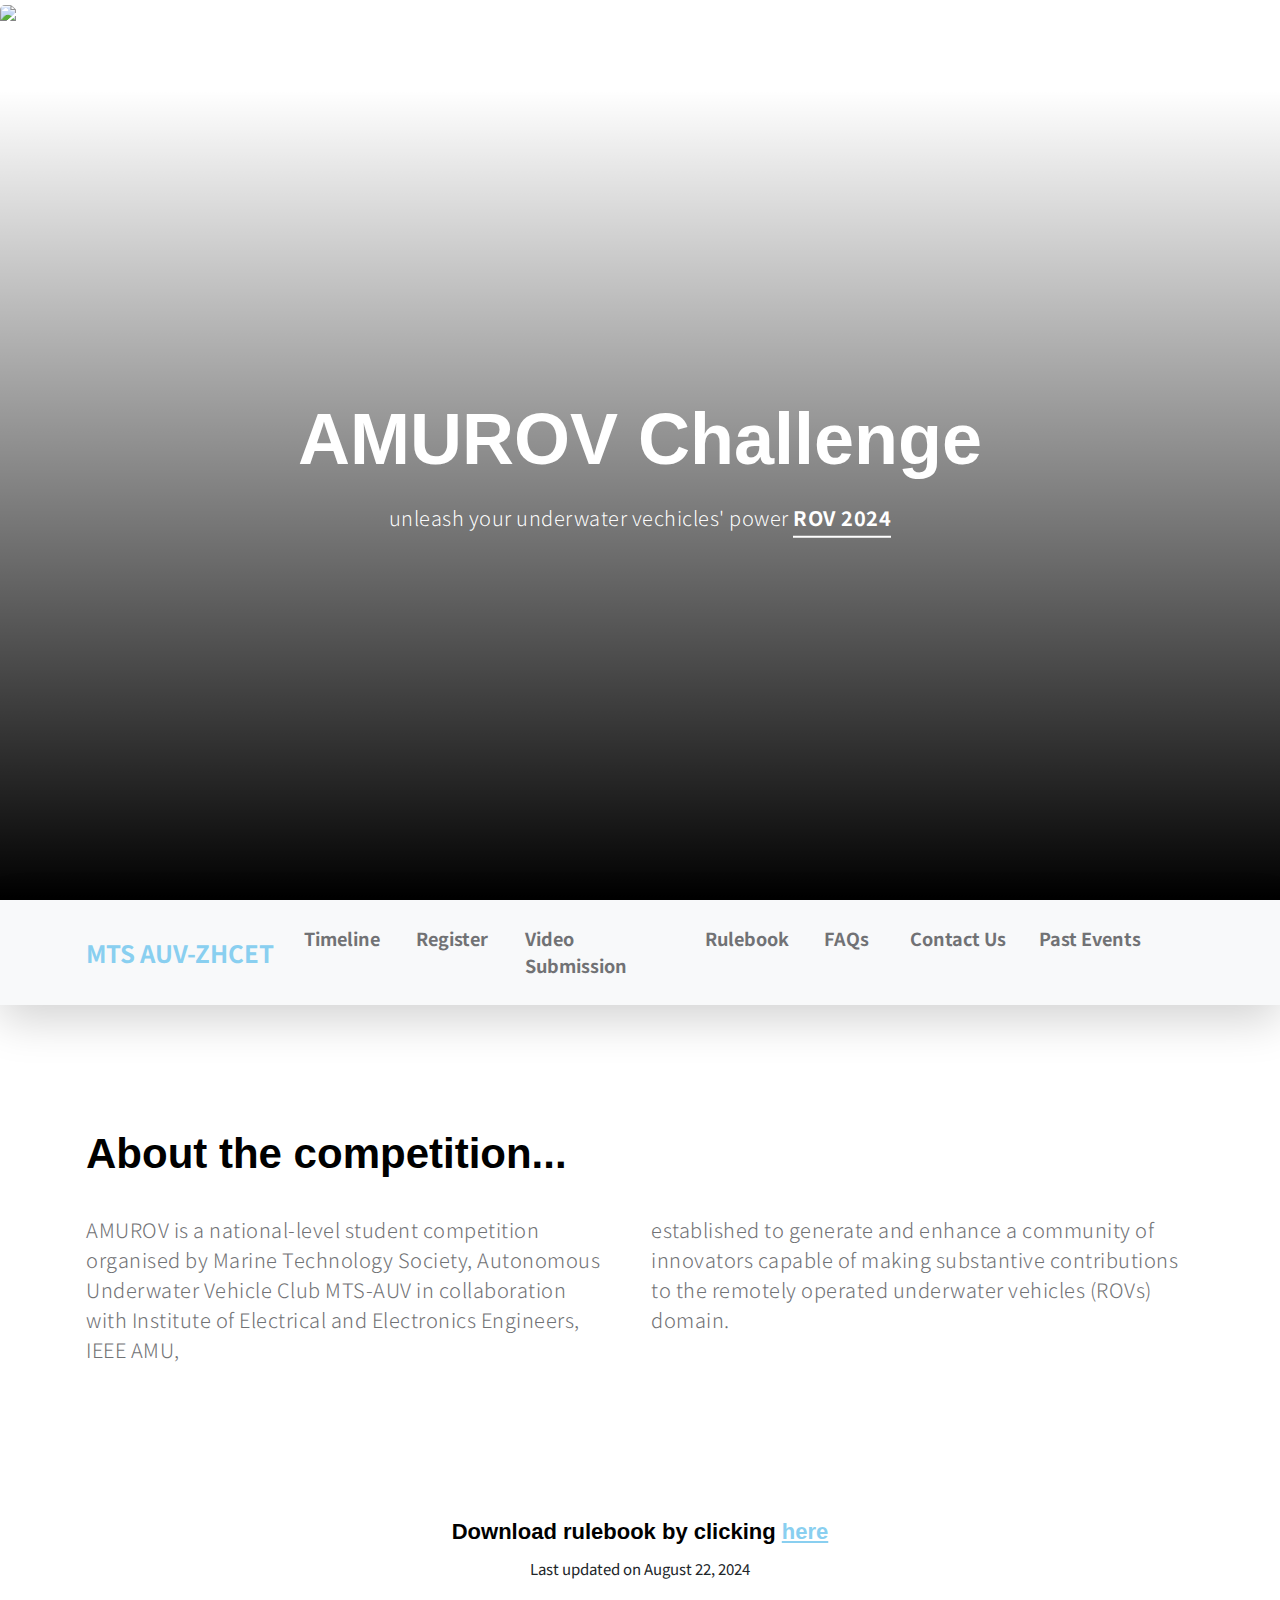
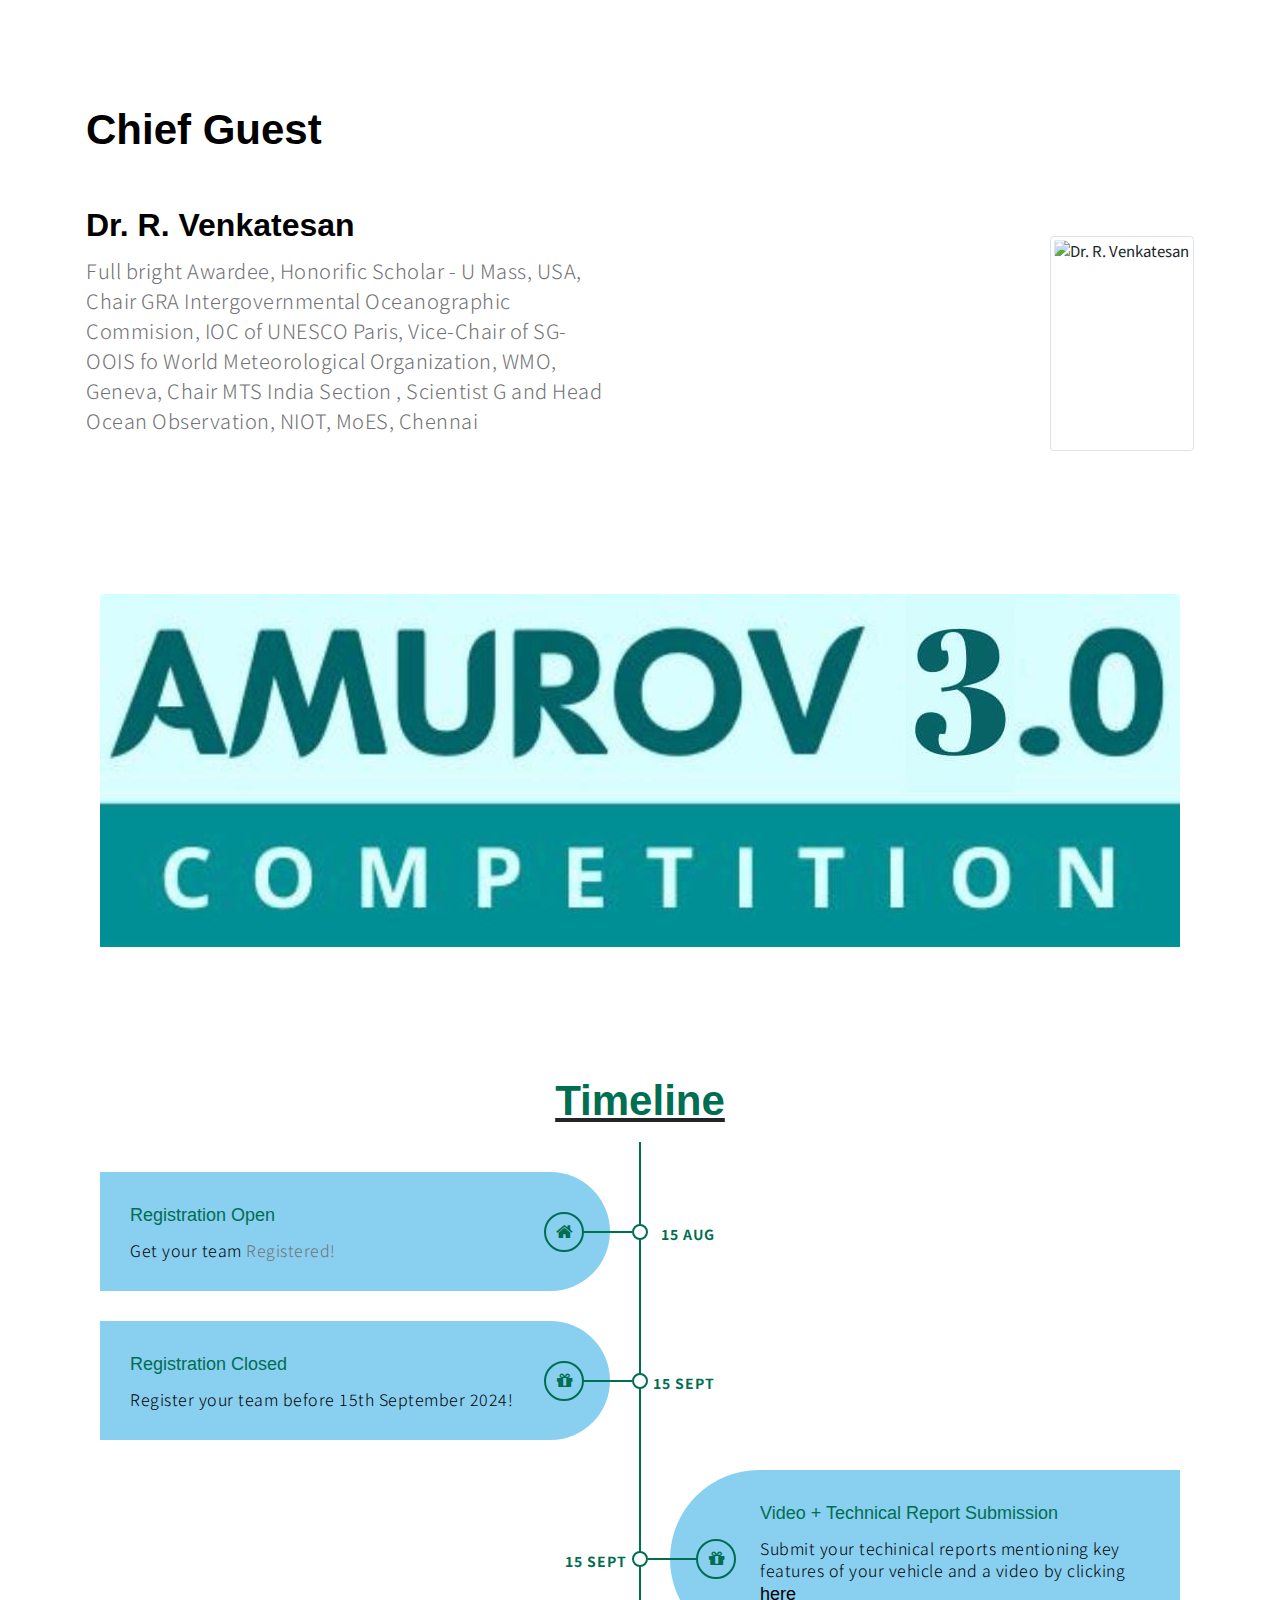
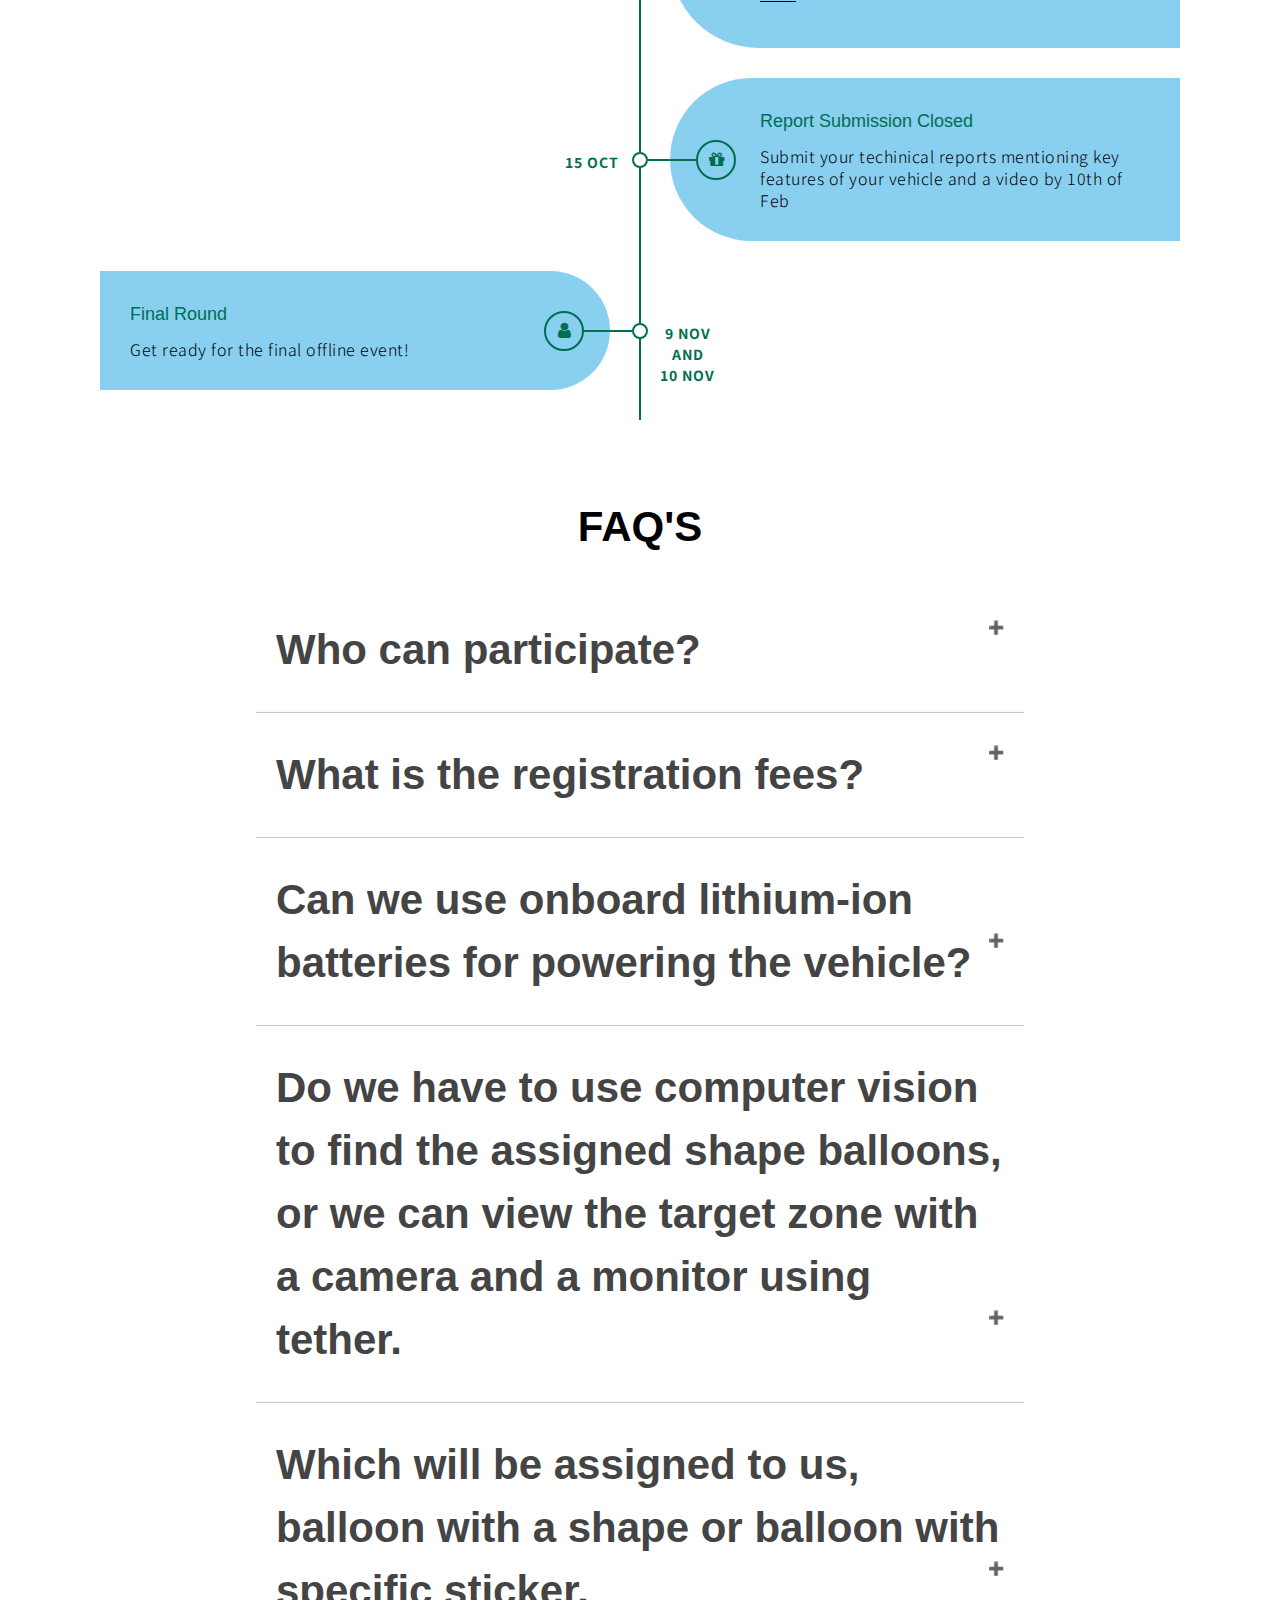
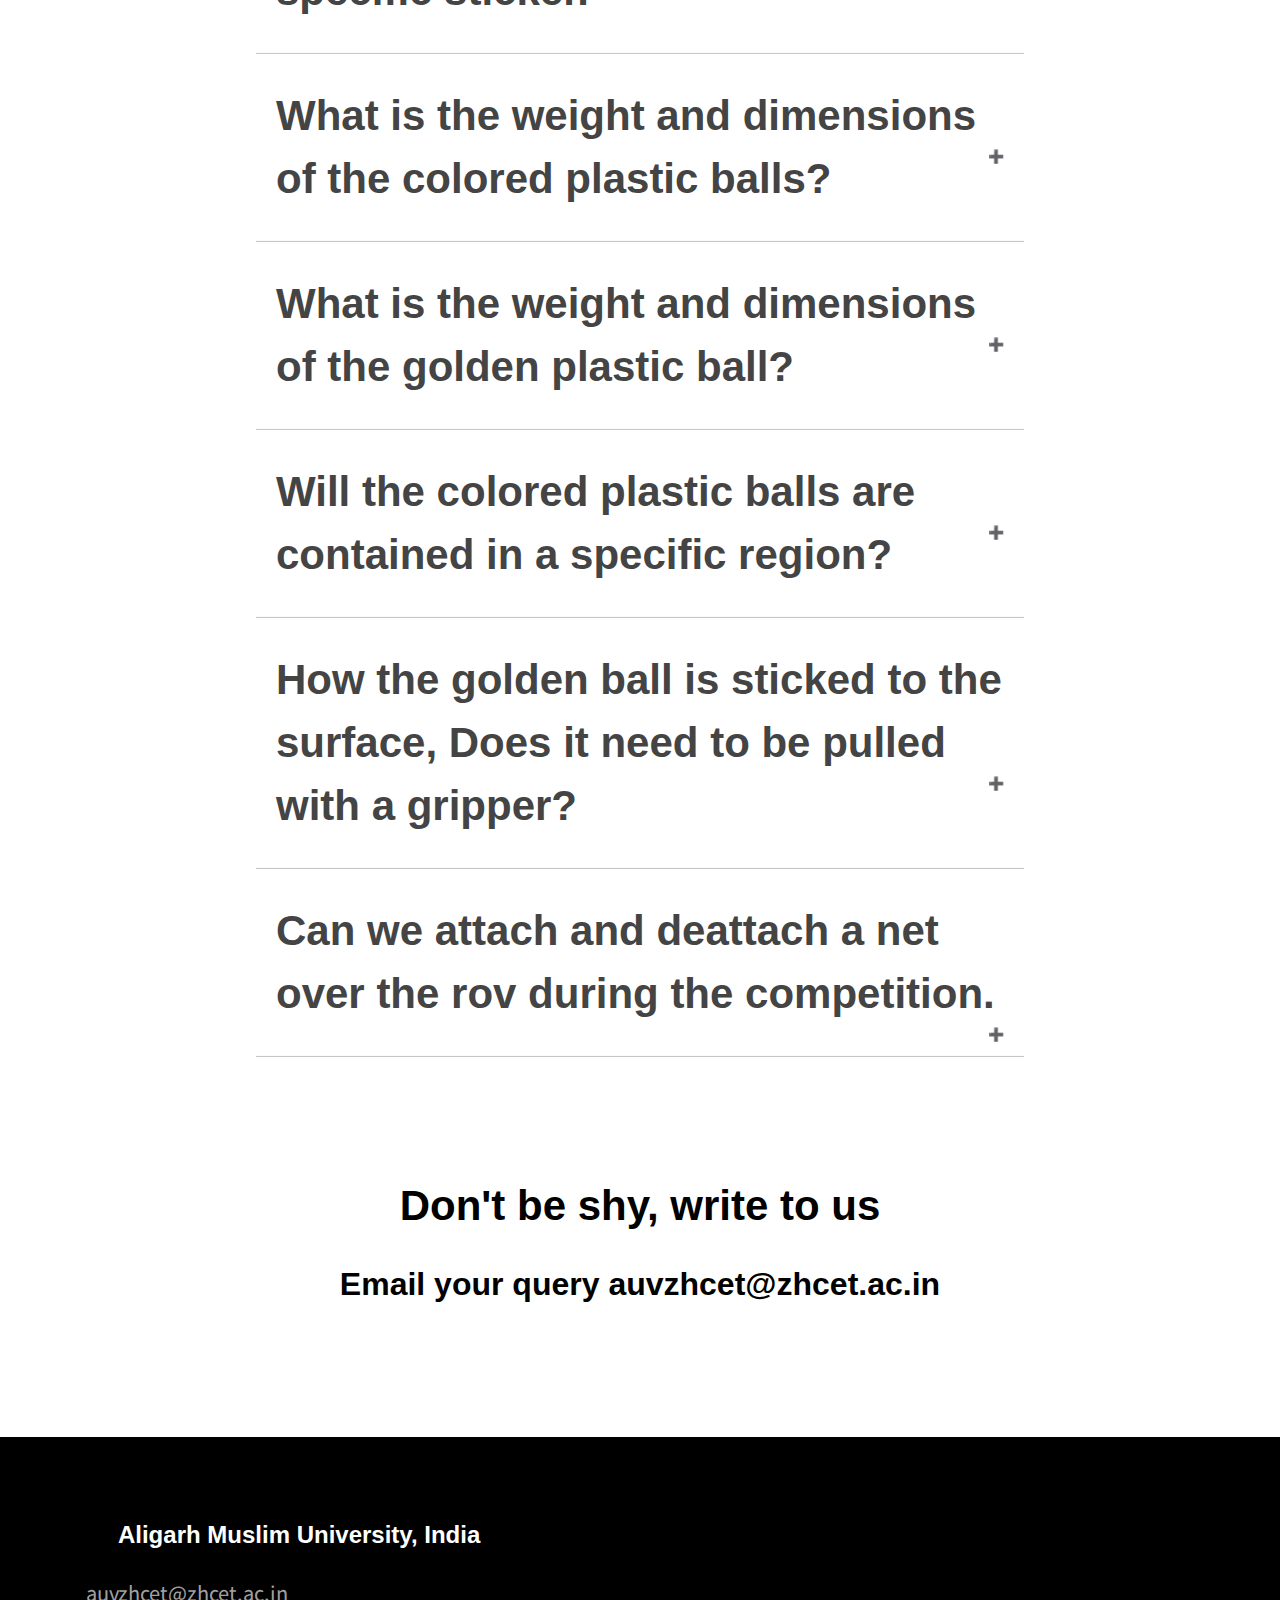
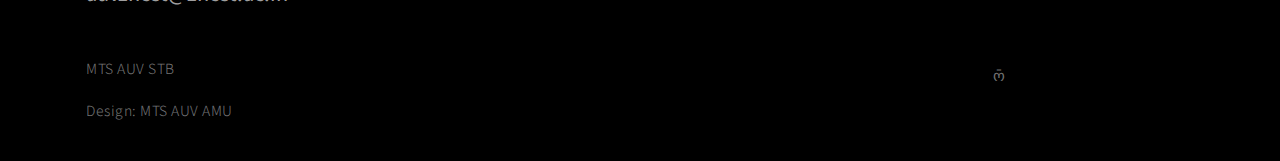
==== index.html @ 0bf0e39a "updated navbar and fixed bug in rulebook" ====
<!doctype html>
<html lang="en">

<head>
    <meta charset="utf-8">
    <meta name="viewport" content="width=device-width, initial-scale=1">
    <meta name="viewport" content="width=device-width, initial-scale=1.0">

    <meta name="description" content="">
    <meta name="author" content="">

    <title>MTS AMU</title>

    <!-- CSS FILES -->
    <link rel="preconnect" href="https://fonts.googleapis.com">

    <link rel="preconnect" href="https://fonts.gstatic.com" crossorigin>

    <link href="https://fonts.googleapis.com/css2?family=Noto+Sans+JP:wght@100;300;400;700;900&display=swap"
        rel="stylesheet">

    <link href="css/bootstrap.min.css" rel="stylesheet">
    <link href="css/bootstrap-icons.css" rel="stylesheet">

    <link rel="stylesheet" href="css/magnific-popup.css">
    <link rel="stylesheet" href="style.css">
    <link rel="preconnect" href="https://fonts.googleapis.com">
    <link rel="stylesheet" href="https://www.w3schools.com/w3css/4/w3.css">
    <link rel="stylesheet" href="https://cdnjs.cloudflare.com/ajax/libs/font-awesome/4.7.0/css/font-awesome.min.css">

    <link rel="preconnect" href="https://fonts.gstatic.com" crossorigin>
    <link
        href="https://fonts.googleapis.com/css2?family=EB+Garamond:ital,wght@0,400;0,500;0,600;0,700;1,400;1,500;1,600&display=swap"
        rel="stylesheet">

    <link href="css/aos.css" rel="stylesheet"> 

    <link href="css/templatemo-nomad-force.css" rel="stylesheet">

    <style>
        .card {
            box-shadow: 0 4px 8px 0 rgba(0, 0, 0, 0.2);
            transition: 0.3s;
            width: 40%;
            border-radius: 5px;
        }

        .card:hover {
            box-shadow: 0 8px 16px 0 rgba(0, 0, 0, 0.2);
        }

        img {
            border-radius: 5px 5px 0 0;
        }

        .container {
            padding: 2px 16px;
        }

        table {
            font-family: arial, sans-serif;
            border-collapse: collapse;
            align-items: center;
            width: 80%;
            margin-left: 10%;
        }

        td,
        th {
            border: 1px solid #dddddd;
            text-align: center;
            padding: 8px;
        }

        tr:nth-child(even) {
            background-color: #ffffff;
        }
        .mateImg{
            display: flex;
            justify-content: center;
            align-self: center;
            
        }
        .teams a, .report a{
            font-weight: 600;
            color: rgb(60, 9, 190); 
        }

        .report{
            text-align: center;
        }
        .teams{
            margin-left: 10%;
            margin-right: 10%;
        }
        .winners h1 {
            font-weight: bold;
        }
    </style>

</head>

<body>

    <main>

        <section class="hero" id="hero">
            <div class="heroText">
                <h1 class="text-white mt-5 mb-lg-4" data-aos="zoom-in" data-aos-delay="800">
                    AMUROV Challenge
                </h1>

                <p class="text-secondary-white-color" data-aos="fade-up" data-aos-delay="1000">
                    unleash your underwater vechicles' power <strong class="custom-underline">ROV 2024</strong>
                </p>
            </div>

            <div class="videoWrapper">
                <!-- <video autoplay="" loop="" muted="" class="custom-video" poster="videos/background.mp4">
                    <source src="videos/background.mp4" type="video/mp4;codecs=avc1.42E01E, mp4a.40.2" style="object-fit: cover;">

                    Your browser does not support the video tag.
                </video> -->
                <img src="./images/amurov_hero.jpeg" style="object-fit:contain;width:100%;">
            </div>

            <div class="overlay"></div>
        </section>

        <nav class="navbar navbar-expand-lg bg-light shadow-lg">
            <div class="container">
                <a class="navbar-brand" href="index.html">
                    <strong>MTS AUV-ZHCET</strong>
                </a>

                <button class="navbar-toggler" type="button" data-bs-toggle="collapse" data-bs-target="#navbarNav"
                    aria-controls="navbarNav" aria-expanded="false" aria-label="Toggle navigation">
                    <span class="navbar-toggler-icon"></span>
                </button>

                <div class="collapse navbar-collapse" id="navbarNav">
                    <ul class="navbar-nav mx-auto">
                        <!-- <li class="nav-item active">
                            <a class="nav-link" href="#hero">Home</a>
                        </li> -->

                        <!-- <li class="nav-item active">
                            <a class="nav-link" href="./UpcomingEvents/">Events</a>
                        </li> -->

                        <!-- <li class="nav-item">
                            <a class="nav-link" href="#about">About the event</a>
                        </li> -->

                        <li class="nav-item">
                            <a class="nav-link" href="#timeline">Timeline</a>
                        </li>

                        <li class="nav-item">
                            <a class="nav-link" href="https://docs.google.com/forms/d/e/1FAIpQLSdTcr4SqmVdYZbuUGRHWJdEa6WPljgRQRwHYD191jxPa6bsZQ/viewform">Register</a>
                        </li>

                        <li class="nav-item">
                            <a class="nav-link" href="https://forms.gle/SEdPzANboWJW2QLP8">Video Submission</a>
                        </li>

                        <li>
                            <a class="nav-link" href="./rulebook/">Rulebook</a>
                        </li>    

                        <li class="nav-item">
                            <a class="nav-link" href="#faq">FAQs</a>
                        </li>

                        <li class="nav-item">
                            <a class="nav-link" href="#contact">Contact Us</a>
                        </li>

                        <li class="nav-item">
                                  <li class="dropdown">
                                    <a class="nav-link dropdown-toggle" href="#"  data-bs-toggle="dropdown" aria-expanded="false" style="padding-top: 0px;">
                                      Past Events
                                    </a>
                                    <ul class="dropdown-menu" aria-labelledby="navbarDropdownMenuLink">
                                      <li><a class="nav-link dropdown-item" href="rovc1.html">AMUROVc 1.0</a></li>
                                    </ul>
                                  </li>
                        </li>
                        
                    </ul>
                </div>
            </div>
        </nav>



        <section class="section-padding pb-0" id="about">
            <div class="container mb-5 pb-lg-5">
                <div class="row">
                    <div class="col-12">
                        <h2 class="mb-3" data-aos="fade-up">About the competition...</h2>
                    </div>

                    <div class="col-lg-6 col-12 mt-3 mb-lg-5">
                        <p class="me-4" data-aos="fade-up" data-aos-delay="300">AMUROV is a national-level student
                            competition organised by Marine Technology Society, Autonomous Underwater Vehicle Club
                            MTS-AUV <a rel="nofollow" href="https://ieeeamu.in/" target="_parent">in collaboration with
                                Institute of Electrical and Electronics Engineers, IEEE AMU,</a>
                        </p>
                    </div>

                    <div class="col-lg-6 col-12 mt-lg-3 mb-lg-5">
                        <p data-aos="fade-up" data-aos-delay="500">established to generate and enhance a community of
                            innovators capable of making substantive contributions to the remotely operated underwater
                            vehicles
                            (ROVs) domain.</p>
                    </div>

                </div>
            </div>

            <h6 style="text-align: center ;">Download rulebook by clicking <a href="Rulebook ROVc 3.0.pdf"
                attributes-list download="Rulebook"> <u style="color: #89CFF0;">here</u> </a></h6>

            <div style="text-align: center;">Last updated on August 22, 2024</div>

            <!-- <div class="container-fluid">
                <div class="row">
                    <div class="col-lg-3 col-12 p-0">
                        <img src="images/download (1).jpg" class="img-fluid about-image" alt="">
                    </div>

                    <div class="col-lg-3 col-12 bg-dark">
                        <div
                            class="d-flex flex-column flex-wrap justify-content-center h-100 py-5 px-4 pt-lg-4 pb-lg-0">
                            <h3 class="text-white mb-3" data-aos="fade-up">AMUROV Competition Final Round
                            </h3>

                            <p class="text-secondary-white-color" data-aos="fade-up"> Get ready for the final offline
                                event! On 1 APRIL AND 2 APRIL</p>

                            <div class="mt-3 custom-links">

                                <a href="https://auvzhcet.netlify.com/" class="text-white custom-link"
                                    data-aos="zoom-in" data-aos-delay="100">Visit our website</a>

                            </div>

                        </div>
                    </div>

                    <div class="col-lg-6 col-12 p-0">
                        <section id="myCarousel" class="carousel slide carousel-fade" data-bs-ride="carousel">
                            <div class="carousel-inner">
                                <div class="carousel-item active">
                                    <img src="images/navatics-mito-underwater-drone1.jpg" class="img-fluid team-image"
                                        alt="">

                                    <div class="team-thumb bg-warning">
                                        <h3 class="text-white mb-0">MTS AUV ZHCET</h3>

                                        <p class="text-secondary-white-color mb-0">Organisers</p>
                                    </div>
                                </div>
                                <div class="carousel-item">
                                    <img src="images/navatics-mito-underwater-drone1.jpg" class="img-fluid team-image"
                                        alt="">

                                    <div class="team-thumb bg-warning">
                                        <h3 class="text-white mb-0">IEEE, AMU</h3>

                                        <p class="text-secondary-white-color mb-0">Organizing partners</p>
                                    </div>
                                </div>

                            </div>

                            <button class="carousel-control-prev" type="button" data-bs-target="#myCarousel"
                                data-bs-slide="prev">
                                <span class="carousel-control-prev-icon" aria-hidden="true"></span>

                                <span class="visually-hidden">Previous</span>
                            </button>

                            <button class="carousel-control-next" type="button" data-bs-target="#myCarousel"
                                data-bs-slide="next">
                                <span class="carousel-control-next-icon" aria-hidden="true"></span>

                                <span class="visually-hidden">Next</span>
                            </button>

                        </section>

                    </div>
                </div>
            </div> -->

        </section>
        
        
        <section class="section-padding"  id="cheif-guest">

            <div class="container mb-5 pb-lg-5">
                <div class="row">
                    <div class="col-12">
                        <h2 class="mb-3" data-aos="fade-up">Chief Guest</h2>
                    </div>

                    <div class="col-lg-6 col-12 mt-3 mb-lg-5">
                        <h4 class="mb-2" data-aos="fade-up">Dr. R. Venkatesan</h4>

                        <p class="me-4" data-aos="fade-up" data-aos-delay="300">Full bright Awardee, Honorific Scholar - U Mass, USA, Chair GRA Intergovernmental
                            Oceanographic Commision, IOC of UNESCO Paris, Vice-Chair of SG-OOIS fo World Meteorological
                            Organization, WMO, Geneva, Chair MTS India Section , Scientist G and Head Ocean Observation,
                            NIOT, MoES, Chennai
                        </p>
                    </div>

                    <div class="d-flex justify-content-lg-end justify-content-center col-lg-6 col-12 mt-lg-3 mb-lg-5">
                        <img class="img-thumbnail mt-5" src="./images/people/MTS_chairman.jpeg" alt="Dr. R. Venkatesan" />

                    </div>

                </div>
            </div>

            


            <div class="d-flex justify-content-center p-2">
                <img src="./images/amurov_banner_2024.jpeg" class="img-fluid">
            </div>




            <!-- <div>
                <br>
                <u>
                    <h3 style="margin-left: 35%; color: #006e51;">For School Students</h3>
                </u>
                </br>
                <div style="margin-left: 38%;">Theme of posters is featured by <a href="/poster_page.html">MATE ROV
                        Challenge 2020</a></div>
                <button style="background-color: #89CFF0; 
                                position: center;
                             
                                color: black;
                                padding: 15px 32px;
                                text-align: center;
                                text-decoration: none;
                                display: inline-block;
                                margin-left: 32%;
                                margin-top: 10px;
                                border-radius: 12px;
                                text-emphasis-color: black;
                                
                                font-size: 12px;"><a href="https://forms.gle/U8TMczaHeNW9KAws8">
                        <h5>Submit posters here by 25th Jan!</h5>
                    </a></button>







            </div> -->

        </section>

        <section  id="timeline">
            <u>
                <h2 style="text-align: center; color: #006e51;">Timeline</h2>
            </u>

            <div class="timeline">
                <div class="container15 left">
                    <div class="date">15 Aug</div>
                    <i class="icon fa fa-home"></i>
                    <div class="content">
                        <a href="https://docs.google.com/forms/d/e/1FAIpQLSdTcr4SqmVdYZbuUGRHWJdEa6WPljgRQRwHYD191jxPa6bsZQ/viewform"><h2>Registration Open</h2></a>
                        <p>
                            <!-- Register your team before 10th February 2023! -->
                            Get your team <a href="https://docs.google.com/forms/d/e/1FAIpQLSdTcr4SqmVdYZbuUGRHWJdEa6WPljgRQRwHYD191jxPa6bsZQ/viewform">Registered!</a>
                        </p>
                    </div>
                </div>
                <div class="container15 left">
                    <div class="date">15 Sept </div>
                    <i class="icon fa fa-gift"></i>
                    <div class="content">
                        <h2>Registration Closed</h2>
                        <p>
                            Register your team before 15th September 2024!
                        </p>
                    </div>
                </div>
                <div class="container15 right">
                    <div class="date">15 Sept</div>
                    <i class="icon fa fa-gift"></i>
                    <div class="content">
                        <h2>Video + Technical Report Submission</h2>
                        <p>
                            Submit your techinical reports mentioning key features of your vehicle and a video by
                            clicking <a style="color: black;" href="https://forms.gle/SEdPzANboWJW2QLP8"><u>
                                    <h2 style="color: black;">here</h2>
                                </u></a>
                        </p>
                    </div>
                </div>
                <div class="container15 right">
                    <div class="date">15 Oct</div>
                    <i class="icon fa fa-gift"></i>
                    <div class="content">
                        <h2>Report Submission Closed</h2>
                        <p>
                            Submit your techinical reports mentioning key features of your vehicle and a video by 10th of Feb
                        </p>
                    </div>
                </div>
                <div class="container15 left">
                    <div class="date">      9 Nov<br>and <br> 10 Nov </div>
                    <i class="icon fa fa-user"></i>
                    <div class="content">
                        <h2>Final Round</h2>
                        <p>
                            Get ready for the final offline event!
                        </p>
                    </div>
                </div>
            </div>
        </section>
        <!-- <section>
            <h2 style="margin-left: 41%;">Registered Teams</h2>
            <table>
                <tr>
                    <th>Team Name</th>
                    <th>College Name</th>
                </tr>
                <tr>
                    <td>Hustlers</td>
                    <td>Zakir Husain College of Engineering And Technology, AMU</td>
                </tr>

                <tr>
                    <td>DTU AUV</td>
                    <td>Delhi Technological University</td>

                </tr>
                <tr>
                    <td>Kyogre</td>
                    <td>Sri Sivasubramaniya Nadar College of Engineering</td>

                </tr>
                <tr>
                    <td>Aim Archers</td>
                    <td>BANNARI AMMAN INSTITUTE OF TECHNOLOGY</td>

                </tr>
                <tr>
                    <td>Plus Ultras</td>
                    <td>BANNARI AMMAN INSTITUTE OF TECHNOLOGY</td>

                </tr>
                <tr>
                    <td>Varuna</td>
                    <td>Sri Sairam college of Engineering</td>

                </tr>
                <tr>
                    <td>BIT-MAL-ROV</td>
                    <td>BANNARI AMMAN INSTITUTE OF TECHNOLOGY</td>

                </tr>


                <tr>
                    <td>AUV Team Nirma</td>
                    <td>Institute Of Technology, Nirma University</td>
                </tr>

                <tr>
                    <td>SRM AUV</td>
                    <td>SRM Institute of Science and Technology</td>
                </tr>

            </table>
        </section> -->
        <!-- <section class="compWinner">
            <h3>Poster Competition Winners</h3>
            <p>Held On 25th January 2022</p>
            <div class="winners">
                <div class="winner-wrap">
                     <div class="medal-box"><i class="fas fa-medal"></i></div>
                    <div class="winnerPoster"><img src="images/posterCompWinners/posterCompWin1.jfif" alt=""></div>
                    <h1>Nimra Sajid</h1>
                    <h2>AMU ABK high school</h2>
                    <div class="winner-ribbon">WINNER 1st PLACE</div>
                    <div class="right-ribbon"></div>
                    <div class="left-ribbon"></div>
                </div>
                <div class="winner-wrap">
                     <div class="medal-box"><i class="fas fa-medal"></i></div>
                    <div class="winnerPoster"><img src="images/posterCompWinners/posterCompWin2.jfif" alt=""></div>
                    <h1> &nbsp; Wareesha Afroz and Areeb Aftab </h1>
                     <h2>AMU ABK high school</h2>
                    <div class="winner-ribbon">WINNER 2nd PLACE</div>
                    <div class="right-ribbon"></div>
                    <div class="left-ribbon"></div>
                </div>
                <div class="winner-wrap">
                     <div class="medal-box"><i class="fas fa-medal"></i></div>
                    <div class="winnerPoster"><img src="images/posterCompWinners/posterCompWin3.jfif" alt=""></div>
                    <h1>Aliza Asif </h1>
                    <h2>AMU ABK high school</h2>
                    <div class="winner-ribbon">WINNER 3rd PLACE</div>
                    <div class="right-ribbon"></div>
                    <div class="left-ribbon"></div>
                </div>
                <div class="winner-wrap">
                     <div class="medal-box"><i class="fas fa-medal"></i></div>
                    <div class="winnerPoster"><img src="images/posterCompWinners/posterCompWin3-2.jfif" alt=""></div>
                    <h1>Mantasha Khan </h1>
                    <h2>AMU ABK girls High school</h2>
                    <div class="winner-ribbon">WINNER 3rd PLACE</div>
                    <div class="right-ribbon"></div>
                    <div class="left-ribbon"></div>
                </div>
            </div>
        </section>

        <hr> -->
        <p>&nbsp;</p>

        <section class="faq-container" id="faq">
            <h2 class="faq-heading">FAQ'S</h2>
            <div class="faq-one">
                <!-- faq question -->
                <h2 class="faq-page">Who can participate?</h2>
                <!-- faq answer -->
                <div class="faq-body">
                    <p style="font-family: 'EB Garamond', serif;">Anyone persuing undergraduate program and interested
                        in ROVs can participate.</p>
                </div>
            </div>
            <hr class="hr-line">
            <div class="faq-two">
                <!-- faq question -->
                <h2 class="faq-page">What is the registration fees?</h2>
                <!-- faq answer -->
                <div class="faq-body">
                    <p style="font-family: 'EB Garamond', serif;">&#8377;5000 per team</p>
                </div>
            </div>
            <hr class="hr-line">
            <div class="faq-three">
                <!-- faq question -->
                <h2 class="faq-page">Can we use onboard lithium-ion batteries for powering the vehicle? </h2>
                <!-- faq answer -->
                <div class="faq-body">
                    <p style="font-family: 'EB Garamond', serif;">Yes, You can.</p>
                </div>
            </div>
            <hr class="hr-line">
            <div class="faq-four">
                <!-- faq question -->
                <h2 class="faq-page">Do we have to use computer vision to find the assigned shape balloons, or we can
                    view the target zone with a camera and a monitor using tether.
                </h2>
                <!-- faq answer -->
                <div class="faq-body">
                    <p style="font-family: 'EB Garamond', serif;">You are required to use camera and monitor only.
                        Camera needs to be fixed on the ROV.
                    </p>
                </div>
            </div>
            <hr class="hr-line">
            <div class="faq-five">
                <!-- faq question -->
                <h2 class="faq-page">Which will be assigned to us, balloon with a shape or balloon with specific
                    sticker.

                </h2>
                <!-- faq answer -->
                <div class="faq-body">
                    <p style="font-family: 'EB Garamond', serif;">Balloon with specific sticker.

                    </p>
                </div>
            </div>
            <hr class="hr-line">
            <div class="faq-six">
                <!-- faq question -->
                <h2 class="faq-page">What is the weight and dimensions of the colored plastic balls?


                </h2>
                <!-- faq answer -->
                <div class="faq-body">
                    <p style="font-family: 'EB Garamond', serif;">Dimensions are there in the rule book (Refer section
                        11.3.2)
                        Weight will max upto 100gm.


                    </p>
                </div>
            </div>
            <hr class="hr-line">
            <div class="faq-seven">
                <!-- faq question -->
                <h2 class="faq-page">What is the weight and dimensions of the golden plastic ball?



                </h2>
                <!-- faq answer -->
                <div class="faq-body">
                    <p style="font-family: 'EB Garamond', serif;">Dimensions are same as that of colored plastic ball,
                        only the golden ball is the heavier one.



                    </p>
                </div>
            </div>
            <hr class="hr-line">
            <div class="faq-eight">
                <!-- faq question -->
                <h2 class="faq-page">Will the colored plastic balls are contained in a specific region?




                </h2>
                <!-- faq answer -->
                <div class="faq-body">
                    <p style="font-family: 'EB Garamond', serif;">Yes, they will be in a specific region.

                    </p>
                </div>
            </div>
            <hr class="hr-line">
            <div class="faq-nine">
                <!-- faq question -->
                <h2 class="faq-page">How the golden ball is sticked to the surface, Does it need to be pulled with a
                    gripper?

                </h2>
                <!-- faq answer -->
                <div class="faq-body">
                    <p style="font-family: 'EB Garamond', serif;">It will be placed not sticked.
                        You may use the gripper to pick it up.


                    </p>
                </div>
            </div>
            <hr class="hr-line">
            <div class="faq-nine">
                <!-- faq question -->
                <h2 class="faq-page">Can we attach and deattach a net over the rov during the competition.


                </h2>
                <!-- faq answer -->
                <div class="faq-body">
                    <p style="font-family: 'EB Garamond', serif;">Yes, that's possible.


                    </p>
                </div>
            </div>
            <hr class="hr-line">
        </section>

        <section class=" contact section-padding" id="contact">
            <div class="container">
                <div class="row">

                    <div class="col-lg-7 col-12 mx-auto">


                        <h2 class="mb-4 text-center" data-aos="fade-up">Don't be shy, write to us</h2>
                        <h4 class="mb-4 text-center" data-aos="fade-up">Email your query auvzhcet@zhcet.ac.in</h3>



                        <!-- <form action="https://formspree.io/f/xknklgnb" method="POST" class="contact-form" role="form"
                            data-aos="fade-up">

                            <div class="row">

                                <div class="col-lg-6 col-6">
                                    <label for="name" class="form-label">Name <sup class="text-danger">*</sup></label>

                                    <input type="text" name="name" id="name" class="form-control"
                                        placeholder="Full name" required>
                                </div>

                                <div class="col-lg-6 col-6">
                                    <label for="email" class="form-label">Email <sup class="text-danger">*</sup></label>

                                    <input type="email" name="_replyto" id="email" pattern="[^ @]*@[^ @]*"
                                        class="form-control" placeholder="Email address" required>
                                </div>

                                <div class="col-12 my-4">
                                    <label for="message" class="form-label">How can we help?</label>

                                    <textarea name="message" rows="6" class="form-control" id="message"
                                        placeholder="Write something to us!" required></textarea>

                                </div>

                            </div>

                            <div class="col-lg-5 col-12 mx-auto mt-5">
                                <button type="submit" class="form-control">Send Message</button>
                            </div>
                        </form> -->
                    </div>

                </div>
            </div>
        </section>

    </main>

    <footer class="site-footer">
        <div class="container">
            <div class="row">

                <div class="col-12">
                    <h5 class="text-white">
                        <i class="bi-geo-alt-fill me-2"></i>
                        Aligarh Muslim University, India
                    </h5>

                    <a href="mailto:auvzhcet@zhcet.ac.in" class="custom-link mt-3 mb-5">
                        auvzhcet@zhcet.ac.in
                    </a>
                </div>

                <div class="col-6">
                    <p class="copyright-text mb-0">MTS AUV STB

                        <br><br>Design: <a href="ieeeamu.ac.in" target="_parent">MTS AUV AMU</a>
                    </p>

                </div>

                <div class="col-lg-3 col-5 ms-auto">
                    <ul class="social-icon">
                        <li><a href="https://www.facebook.com/auvzhcetclub/" class="social-icon-link bi-facebook"></a>
                        </li>

                        <li><a href="https://twitter.com/auv_zhcet" class="social-icon-link bi-twitter"></a></li>

                        <li><a href="https://www.instagram.com/mts_auv_zhcet/" class="social-icon-link bi-instagram"></a>
                        </li>

                    </ul>
                </div>

            </div>
            </section>
    </footer>

    <!-- JAVASCRIPT FILES -->
    <script src="js/jquery.min.js"></script>
    <script src="js/bootstrap.bundle.min.js"></script>
    <script src="js/jquery.sticky.js"></script>
    <script src="js/aos.js"></script>
    <script src="js/jquery.magnific-popup.min.js"></script>
    <script src="js/magnific-popup-options.js"></script>
    <script src="js/scrollspy.min.js"></script>
    <script src="js/custom.js"></script>
    <script src="js/faq.js"></script>

</body>

</html>
---- style.css ----
@import url("https://fonts.googleapis.com/css2?family=Ubuntu&family=Yanone+Kaffeesatz:wght@700&display=swap");
* {
  margin: 0;
  padding: 0;
  box-sizing: border-box;
}

body {
  background: url("https://ngs-it.com/files/course/Backgrounds_in_CSS.jpg")
    no-repeat center center fixed;
  background-size: cover;
}

*,
*::before,
*::after {
  box-sizing: border-box;
}

body {
  margin: 0;
  font-family: Arial, Helvetica, sans-serif;
  background: #ffffff;
}

.timeline {
  position: relative;
  width: 100%;
  max-width: 1140px;
  margin: 0 auto;
  padding: 15px 0;
}

.timeline::after {
  content: "";
  position: absolute;
  width: 2px;
  background: #006e51;
  top: 0;
  bottom: 0;
  left: 50%;
  margin-left: -1px;
}

.container15 {
  padding: 15px 30px;
  position: relative;
  background: inherit;
  width: 50%;
}

.container15.left {
  left: 0;
}

.container15.right {
  left: 50%;
}

.container15::after {
  content: "";
  position: absolute;
  width: 16px;
  height: 16px;
  top: calc(50% - 8px);
  right: -8px;
  background: #ffffff;
  border: 2px solid #006e51;
  border-radius: 16px;
  z-index: 1;
}

.container15.right::after {
  left: -8px;
}

.container15::before {
  content: "";
  position: absolute;
  width: 50px;
  height: 2px;
  top: calc(50% - 1px);
  right: 8px;
  background: #006e51;
  z-index: 1;
}

.container15.right::before {
  left: 8px;
}

.container15 .date {
  position: absolute;
  display: inline-block;
  top: calc(50% - 8px);
  text-align: center;
  font-size: 14px;
  font-weight: bold;
  color: #006e51;
  text-transform: uppercase;
  letter-spacing: 1px;
  z-index: 1;
}

.container15.left .date {
  right: -75px;
}

.container15.right .date {
  left: -75px;
}

.container15 .icon {
  position: absolute;
  display: inline-block;
  width: 40px;
  height: 40px;
  padding: 9px 0;
  top: calc(50% - 20px);
  background: #89cff0;
  border: 2px solid #006e51;
  border-radius: 40px;
  text-align: center;
  font-size: 18px;
  color: #006e51;
  z-index: 1;
}

.container15.left .icon {
  right: 56px;
}

.container15.right .icon {
  left: 56px;
}

.container15 .content {
  padding: 30px 90px 30px 30px;
  background: #89cff0;
  position: relative;
  border-radius: 0 500px 500px 0;
}

.container15.right .content {
  padding: 30px 30px 30px 90px;
  border-radius: 500px 0 0 500px;
}

.container15 .content h2 {
  margin: 0 0 10px 0;
  font-size: 18px;
  font-weight: normal;
  color: #006e51;
}

.container15 .content p {
  margin: 0;
  font-size: 16px;
  line-height: 22px;
  color: #000000;
}

@media (max-width: 767.98px) {
  .timeline::after {
    left: 90px;
  }

  .container15 {
    width: 100%;
    padding-left: 120px;
    padding-right: 30px;
  }

  .container15.right {
    left: 0%;
  }

  .container15.left::after,
  .container15.right::after {
    left: 82px;
  }

  .container15.left::before,
  .container15.right::before {
    left: 100px;
    border-color: transparent #006e51 transparent transparent;
  }

  .container15.left .date,
  .container15.right .date {
    right: auto;
    left: 15px;
  }

  .container15.left .icon,
  .container15.right .icon {
    right: auto;
    left: 146px;
  }

  .container15.left .content,
  .container15.right .content {
    padding: 30px 30px 30px 90px;
    border-radius: 500px 0 0 500px;
  }
}

.link {
  color: black;
} /* CSS link color (red) */
.link:hover {
  color: #89cff0;
}

.sponsor_img {
  width: 100%;
  height: 200px;
  display: inherit;
  opacity: 85%;
}

.sponsors {
  border-radius: 10px;
  margin: 10px;
  margin-bottom: 20px;
  text-align: center;
  padding: 30px;
  border: 2px solid #750e0a;
  background-color: #191a1b;
  opacity: 85%;
}
.sponser_head {
  color: #fff;

  font-size: 5rem !important;
  line-height: 3.125rem;
  letter-spacing: normal !important;
  margin-bottom: 62px;
  font-family: "Ubuntu", sans-serif;
  font-family: "Yanone Kaffeesatz", sans-serif;
  font-weight: 1000px;
}
.sponsor_name {
  display: inline-flex;
  max-width: 400px;
  margin-left: 10px;
  margin-right: 10px;
}
.allsponsers {
  display: inherit;
}
.faq-heading {
  border-bottom: #777;
  padding: 20px 60px;
  align-content: center;
  align-self: center;
}
.faq-container {
  display: flex;
  justify-content: center;
  flex-direction: column;
}
.hr-line {
  width: 60%;
  margin: auto;
}
/* Style the buttons that are used to open and close the faq-page body */
.faq-page {
  /* background-color: #eee; */
  color: #444;
  cursor: pointer;
  padding: 30px 20px;
  width: 60%;
  border: none;
  outline: none;
  background-color: #ffffff;
  transition: 0.4s;
  margin: auto;
}
.faq-body {
  margin-left: 20%;
  /* text-align: center; */
  width: 50%;
  padding: auto;
}
/* Add a background color to the button if it is clicked on (add the .active class with JS), and when you move the mouse over it (hover) */
.active,
.faq-page:hover {
  background-color: #f9f9f9;
}
/* Style the faq-page panel. Note: hidden by default */
.faq-body {
  padding: 0 18px;
  background-color: white;
  display: none;
  overflow: hidden;
}
.faq-page:after {
  content: "\02795";
  /* Unicode character for "plus" sign (+) */
  font-size: 13px;
  color: #777;
  float: right;
  margin-left: 5px;
}
.active:after {
  content: "\2796";
  /* Unicode character for "minus" sign (-) */
}

/* person card css */

.profilecards {
  margin: 10px;
  display: flex;
  flex-wrap: wrap;
  align-content: center;
  justify-content: center;
}
.person-card {
  margin: 10px;
  font-family: "Raleway", "Helvetica Neue", Helvetica, Arial, sans-serif;
  position: relative;
  height: 421px;
  width: 342px;
  overflow: hidden;

  border-radius: 5px;
}
.person-card .person-img {
  width: 100%;
  height: auto;
}
.person-card .person-info {
  position: absolute;
  top: 351px;
  height: 345px;
  width: 100%;
  color: #fff;
  background-color: rgb(137, 207, 240);

  -ms-transition: -ms-transform 0.75s;
  -webkit-transition: -webkit-transform 0.75s;
  transition: transform 0.75s;
  overflow-y: scroll;
  padding-right: 17px;
  box-sizing: content-box;
}
.person-card .person-info:hover {
  -ms-transform: translateY(-270px);
  -webkit-transform: translateY(-270px);
  transform: translateY(-270px);
}
.person-card .person-info .details-title {
  font-size: 20px;
  padding: 0px 10px;
}
.person-card .person-info .details-title small {
  font-size: 70%;
  color: #f7f7f7;
}
.person-card .person-info .details-body {
  padding: 10px;
  text-align: center;
}

.compWinner {
  text-align: center;
  margin-top: 75px;
}

.compWinner p{
  color: rgb(134, 134, 134);
}

.winners {
  display: flex;
  flex-wrap: wrap;
  flex-basis: 125%;
  justify-content: center;
  align-items: center;
}


.winner-wrap {
  max-width: 280px;
  min-height: 280px;
  background: #89cff0;
  position: relative;
  padding: 0rem 0rem 6.5rem 0rem;
  border-radius: 7px !important;
  font-family: "Lato", sans-serif;
  text-align: center;
  cursor: pointer;
  margin: 19px 58px;
}

.winner-wrap .winnerPoster img {
  width: 100%;
}
.winner-wrap:hover .right-ribbon {
  right: -45px;
  border-left: 20px solid #e0b05c;
  transition: all ease 0.3s;
}
.winner-wrap:hover .left-ribbon {
  left: -45px;
  border-right: 20px solid #e0b05c;
  transition: all ease 0.3s;
}
.winner-wrap:hover .winner-ribbon {
  box-shadow: 0 3px 6px 0px rgba(0, 0, 0, 0.2);
  transition: all ease 0.3s;
}

.medal-box {
  width: 60px;
  height: 60px;
  background: #fe346e;
  color: #ffbd69;
  border-radius: 50px;
  line-height: 70px;
  font-size: 2.3rem;
  margin: 0.8rem auto 1rem;
}
.winner-wrap h1 {
  font-size: 1.4rem;
  font-weight: 300;
  text-transform: uppercase;
  margin-bottom: 1rem;

}
.winner-wrap h2 {
  color: #fff;
  font-size: 1.2rem;
  font-weight: 400;
  text-transform: uppercase;
  margin-bottom: 0.85rem;
}
.winner-ribbon {
  width: 100%;
  height: 50px;
  background: #ffbd69;
  text-align: center;
  font-size: 19px;
  color: #fe346e;
  position: absolute;
  bottom: 45px;
  left: 0;
  box-shadow: 0 10px 15px -7px rgba(0, 0, 0, 0.2);
  padding: 10px;
}
.right-ribbon {
  width: 0;
  height: 0;
  position: absolute;
  right: -35px;
  bottom: 30px;
  border-top: 24px solid #e0b05c;
  border-bottom: 24px solid #e0b05c;
  border-left: 10px solid #e0b05c;
  border-right: 25px solid transparent;
  transition: all ease 0.3s;
}
.left-ribbon {
  width: 0;
  height: 0;
  position: absolute;
  left: -35px;
  bottom: 30px;
  border-top: 24px solid #e0b05c;
  border-bottom: 24px solid #e0b05c;
  border-left: 25px solid transparent;
  border-right: 10px solid #e0b05c;
  transition: all ease 0.3s;
}


@keyframes fadeout {
  from {
    opacity: 0;
    transform: translateY(-200%);
  }
  to {
    opacity: 1;
    transform: translateY(0);
  }
}

@keyframes fadein {
  from {
    opacity: 1;
    transform: translateY(0);
  }
  to {
    opacity: 0;
    transform: translateY(-200%);
  }
}
---- css/templatemo-nomad-force.css ----
/*

TemplateMo 567 Nomad Force

https://templatemo.com/tm-567-nomad-force

*/

/*---------------------------------------
  CUSTOM PROPERTIES ( VARIABLES )             
-----------------------------------------*/
:root {
  --white-color:                  #FFFFFF;
  --primary-color:                #89CFF0;
  --section-bg-color:             #f9f9f9;
  --dark-color:                   #000000;
  --grey-color:                   #fcfeff;
  --text-secondary-white-color:   rgba(255, 255, 255, 0.98);
  --title-color:                  #565758;
  --p-color:                      #717275;

  --body-font-family:           'Noto Sans JP', sans-serif;

  --h1-font-size:               72px;
  --h2-font-size:               42px;
  --h3-font-size:               36px;
  --h4-font-size:               32px;
  --h5-font-size:               24px;
  --h6-font-size:               22px;
  --p-font-size:                20px;
  --copyright-text-font-size:   14px;
  --custom-link-font-size:      12px;

  --font-weight-light:          300;
  --font-weight-normal:         400;
  --font-weight-bold:           700;
  --font-weight-black:          900;
}

body,
html {
  height: 100%;
}

body {
    background: var(--white-color);
    font-family: var(--body-font-family);    
    position: relative;
    
}

/*---------------------------------------
  TYPOGRAPHY               
-----------------------------------------*/

h2,
h3,
h4,
h5,
h6 {
  color: var(--dark-color);
  line-height: inherit;
}

h1,
h2,
h3,
h4,
h5,
h6 {
  font-weight: var(--font-weight-bold);
}

h1,
h2 {
  font-weight: var(--font-weight-black);
}

h1 {
  font-size: var(--h1-font-size);
  line-height: normal;
}

h2 {
  font-size: var(--h2-font-size);
}

h3 {
  font-size: var(--h3-font-size);
}

h4 {
  font-size: var(--h4-font-size);
}

h5 {
  font-size: var(--h5-font-size);
}

h6 {
  font-size: var(--h6-font-size);
}

p {
  color: var(--p-color);
  font-size: var(--p-font-size);
  font-weight: var(--font-weight-light);
  letter-spacing: 0.5px;
}

.text-secondary-white-color {
  color: var(--text-secondary-white-color);
}

a, 
button {
  touch-action: manipulation;
  transition: all 0.3s;
}

a {
  color: var(--p-color);
  text-decoration: none;
}

a:hover {
  color: var(--primary-color);
}

::selection {
  background: var(--dark-color);
  color: var(--white-color);
}

.custom-underline {
  border-bottom: 2px solid var(--white-color);
  color: var(--white-color);
  padding-bottom: 4px;
}

.videoWrapper {
  position: relative;
  padding-bottom: 56.25%; /* 16:9 */
  height: 0;
  z-index: -100;
}

.custom-video {
  position: absolute;
  top: 0;
  left: 0;
  width: 100%;
  height: 100%;
}

.overlay {
  background: linear-gradient(to top, #000, transparent 90%);
  position: absolute;
  top: 0;
  right: 0;
  bottom: 0;
  left: 0;
}

/*---------------------------------------
  CUSTOM LINK               
-----------------------------------------*/
.custom-links {
  max-width: 230px;
}

.custom-link {
  position: relative;
  overflow: hidden;
  z-index: 1;
  display: inline-block;
  transition: all .3s cubic-bezier(.645,.045,.355,1);
}

.custom-link::after {
  content: "";
  width: 0;
  height: 2px;
  bottom: 0;
  position: absolute;
  left: auto;
  right: 0;
  z-index: -1;
  transition: width .6s cubic-bezier(.25,.8,.25,1) 0s;
  background: currentColor;
}

.custom-link:hover::after {
  width: 100%;
  left: 0;
  right: auto;
}

.custom-link:hover,
.custom-link:hover::after {
  color: var(--white-color);
}

b,
strong {
  font-weight: var(--font-weight-bold);
}

/*---------------------------------------
  NAVIGATION               
-----------------------------------------*/

.navbar {
  z-index: 9;
  right: 0;
  left: 0;
  padding-top: 15px;
  padding-bottom: 15px;
}

.navbar-brand {
  color: var(--primary-color);
  font-size: 24px;
  font-weight: var(--font-weight-bold);
}

.navbar-expand-lg .navbar-nav .nav-link {
  padding-right: 15px;
  padding-left: 15px;
}

.navbar-nav .nav-link::after {
  content: "\f140";
  font-family: bootstrap-icons;
  display: inline-block;
  margin-left: 10px;
  color: var(--primary-color);
  opacity: 0;
  -webkit-transition: opacity 0.3s, -webkit-transform 0.3s;
  -moz-transition: opacity 0.3s, -moz-transform 0.3s;
  transition: opacity 0.3s, transform 0.3s;
  -webkit-transform: translateY(10px);
  -moz-transform: translateY(10px);
  transform: translateY(10px);
}

.navbar-nav .nav-link:hover::after {
  opacity: 1;
  -webkit-transform: translateY(0px);
  -moz-transform: translateY(0px);
  transform: translateY(0px);
}

.navbar-nav .nav-link {
  color: var(--p-color);
  font-size: 18px;
  font-weight: var(--font-weight-bold);
  position: relative;
}

.navbar-nav .nav-link:hover::after,
.navbar-nav .nav-item.active .nav-link::after {
  color: var(--primary-color);
  opacity: 1;
  -webkit-transform: translateY(0px);
  -moz-transform: translateY(0px);
  transform: translateY(0px);
}

.navbar-nav .nav-item.active .nav-link,
.nav-link:focus, 
.nav-link:hover {
  color: var(--dark-color);
}

.nav-link:focus {
  color: var(--p-color);
}

.navbar-toggler {
  border: 0;
  padding: 0;
  cursor: pointer;
  margin: 0;
  width: 30px;
  height: 35px;
  outline: none;
}

.navbar-toggler:focus {
  outline: none;
  box-shadow: none;
}

.navbar-toggler[aria-expanded="true"] .navbar-toggler-icon {
  background: transparent;
}

.navbar-toggler[aria-expanded="true"] .navbar-toggler-icon:before,
.navbar-toggler[aria-expanded="true"] .navbar-toggler-icon:after {
  transition: top 300ms 50ms ease, -webkit-transform 300ms 350ms ease;
  transition: top 300ms 50ms ease, transform 300ms 350ms ease;
  transition: top 300ms 50ms ease, transform 300ms 350ms ease, -webkit-transform 300ms 350ms ease;
  top: 0;
}

.navbar-toggler[aria-expanded="true"] .navbar-toggler-icon:before {
  transform: rotate(45deg);
}

.navbar-toggler[aria-expanded="true"] .navbar-toggler-icon:after {
  transform: rotate(-45deg);
}

.navbar-toggler .navbar-toggler-icon {
  background: var(--dark-color);
  transition: background 10ms 300ms ease;
  display: block;
  width: 30px;
  height: 2px;
  position: relative;
}

.navbar-toggler .navbar-toggler-icon:before,
.navbar-toggler .navbar-toggler-icon:after {
  transition: top 300ms 350ms ease, -webkit-transform 300ms 50ms ease;
  transition: top 300ms 350ms ease, transform 300ms 50ms ease;
  transition: top 300ms 350ms ease, transform 300ms 50ms ease, -webkit-transform 300ms 50ms ease;
  position: absolute;
  right: 0;
  left: 0;
  background: var(--dark-color);
  width: 30px;
  height: 2px;
  content: '';
}

.navbar-toggler .navbar-toggler-icon:before {
  top: -8px;
}

.navbar-toggler .navbar-toggler-icon:after {
  top: 8px;
}

/*---------------------------------------
  HERO              
-----------------------------------------*/
.hero {
  position: relative;
  overflow: hidden;
}

@media screen and (min-width: 992px) {
  .hero {
    height: 100vh;
  }

  .custom-video,
  .news-detail-image {
    object-fit: cover;
    width: 100vw;
    height: 100vh;
  }

  .sticky-wrapper {
    position: relative;
    bottom: 76px;
  }
}

.heroText {
  position: absolute;
  z-index: 9;
  top: 50%;
  left: 50%;
  transform: translate(-50%, -50%);
  width: 85%;
  text-align: center;
}

/*---------------------------------------
  ABOUT & TEAM MEMBERS               
-----------------------------------------*/
.about-image,
.team-image {
  width: 100%;
  height: 100%;
  max-height: 635px;
  min-height: 475px;
  object-fit: cover;
}

.team-thumb {
  background: var(--white-color);
  position: absolute;
  bottom: 0;
  right: 0;
  width: 65%;
  padding: 22px 32px 32px 32px;
}

.carousel-control-next, 
.carousel-control-prev {
  top: auto;
  bottom: 2.5rem;
}

.carousel-control-prev {
  right: 4rem;
  left: auto;
}

.carousel-control-next-icon, 
.carousel-control-prev-icon {
  background-color: var(--dark-color);
  background-size: 50% 50%;
  border-radius: 100px;
  width: 3rem;
  height: 3rem;
}

/*---------------------------------------
  PORTFOLIO               
-----------------------------------------*/
.portfolio-thumb {
  position: relative;
  overflow: hidden;
}

.portfolio-info {
  margin: 20px;
}

/*---------------------------------------
  NEWS & EVENTS               
-----------------------------------------*/

.news,
.related-news {
  background: var(--section-bg-color);
}

.news-thumb {
  position: relative;
}

.news-category {
  background: var(--white-color);
  position: absolute;
  z-index: 9;
  top: 0;
  left: 0;
  padding: 4px 12px;
  display: inline-block;
}

.news-text-info {
  margin: 0 20px;
}

.news-title {
  margin-top: 15px;
  margin-bottom: 15px;
}

.news-title-link {
  color: var(--title-color);
  display: inline-block;
}

.news-title-link:hover {
  color: var(--dark-color);
}

.portfolio-image,
.news-image {
  display: block;
  transition: transform 0.6s ease-out;
}

.news-image-hover {
  display: inline-block;
  position: relative;
  overflow: hidden;
  z-index: 1;
  transition: all .3s cubic-bezier(.645,.045,.355,1);
  padding-bottom: 4px;
  height: 100%;
}

.news-image-hover::after {
  content: "";
  width: 0;
  height: 4px;
  bottom: 0;
  position: absolute;
  left: auto;
  right: 0;
  z-index: -1;
  transition: width .6s cubic-bezier(.25,.8,.25,1) 0s;
  background: #198754;
}

.news-image-hover-warning::after {
  background: #89CFF0;
}

.news-image-hover-primary::after {
  background: #0d6efd;
}

.news-image-hover-success::after {
  background: #198754;
}

.news-image-hover:hover::after {
  width: 100%;
  left: 0;
  right: auto;
  z-index: 9;
}

.image-popup:hover .portfolio-image,
.news-image-hover:hover .news-image {
  transform: scale(1.02);
}

.news-two-column {
  min-height: 199px;
  margin-bottom: 16px;
}

.news-two-column .news-image {
  width: 100%;
  height: 100%;
  object-fit: cover;
}

.social-share-link,
.social-share-link + span {
  color: rgba(255, 255, 255, 0.65);
}

/*---------------------------------------
  SECTION               
-----------------------------------------*/
.section-padding {
  padding-top: 7rem;
  padding-bottom: 7rem;
}

/*---------------------------------------
  CONTACT              
-----------------------------------------*/
.contact-info {
  padding: 40px;
}

.contact-form .form-control {
  border-radius: 0;
  font-weight: var(--font-weight-normal);
  padding-top: 12px;
  padding-bottom: 12px;
}

.contact-form button[type='submit'] {
  background: var(--dark-color);
  border: none;
  border-radius: 100px;
  color: var(--white-color);
  font-weight: var(--font-weight-bold);
  text-transform: uppercase;
  padding: 16px;
  transition: all 0.6s ease-out;
}

.contact-form button[type='submit']:hover {
  background: var(--primary-color);
}

.form-label {
  color: var(--p-color);
  font-weight: var(--font-weight-bold);
}

.map-iframe {
  display: block;
  filter: grayscale(100);
}

/*---------------------------------------
  SITE FOOTER               
-----------------------------------------*/
.site-footer {
  background: var(--dark-color);
  padding-top: 4.5rem;
  padding-bottom: 2.5rem;
}

.site-footer .custom-link {
  color: rgba(255, 255, 255, 0.65);
  font-size: var(--p-font-size);
}

.site-footer .custom-link:hover,
.site-footer .social-icon-link:hover {
  color: var(--white-color);
}

.copyright-text {
  color: rgba(255, 255, 255, 0.45);
  font-size: var(--copyright-text-font-size);
}

/*---------------------------------------
  SOCIAL ICON               
-----------------------------------------*/
.social-icon {
  margin: 0;
  padding: 0;
}

.social-icon li {
  list-style: none;
  display: inline-block;
  vertical-align: top;
}

.social-icon-link {
  color: rgba(255, 255, 255, 0.45);
  font-size: 1rem;
  display: inline-block;
  vertical-align: top;
  margin-top: 4px;
  margin-bottom: 4px;
  margin-right: 15px;
}

.social-icon-link:hover {
  color: var(--primary-color);
}

/*---------------------------------------
  RESPONSIVE STYLES               
-----------------------------------------*/
@media screen and (min-width: 1600px) {
  .news-two-column {
    min-height: 232.5px;
  }
}

@media screen and (max-width: 991px) {
  h1 {
    font-size: 48px;
  }

  h2 {
    font-size: 36px;
  }

  h3 {
    font-size: 32px;
  }

  h4 {
    font-size: 28px;
  }

  h5 {
    font-size: 20px;
  }

  h6 {
    font-size: 18px;
  }

  .navbar {
    padding-top: 10px;
    padding-bottom: 10px;
  }

  .section-padding {
    padding-top: 6rem;
    padding-bottom: 6rem;
  }

  .team-thumb {
    left: 0;
    width: auto;
  }

  .news-two-column {
    height: auto !important;
    min-height: inherit;
  }

  .news .col-12 .news-two-column:first-child {
    margin-bottom: 38px;
  }
}

@media screen and (max-width: 767px) {
  .news-detail-title {
    font-size: 36px;
  }
}

@media screen and (max-width: 360px) {
  h1 {
    font-size: 32px;
  }

  .heroText p {
    font-size: 14px;
  }
}

@media screen and (max-width: 359px) {
  .news-detail-title {
    font-size: 22px;
  }
}
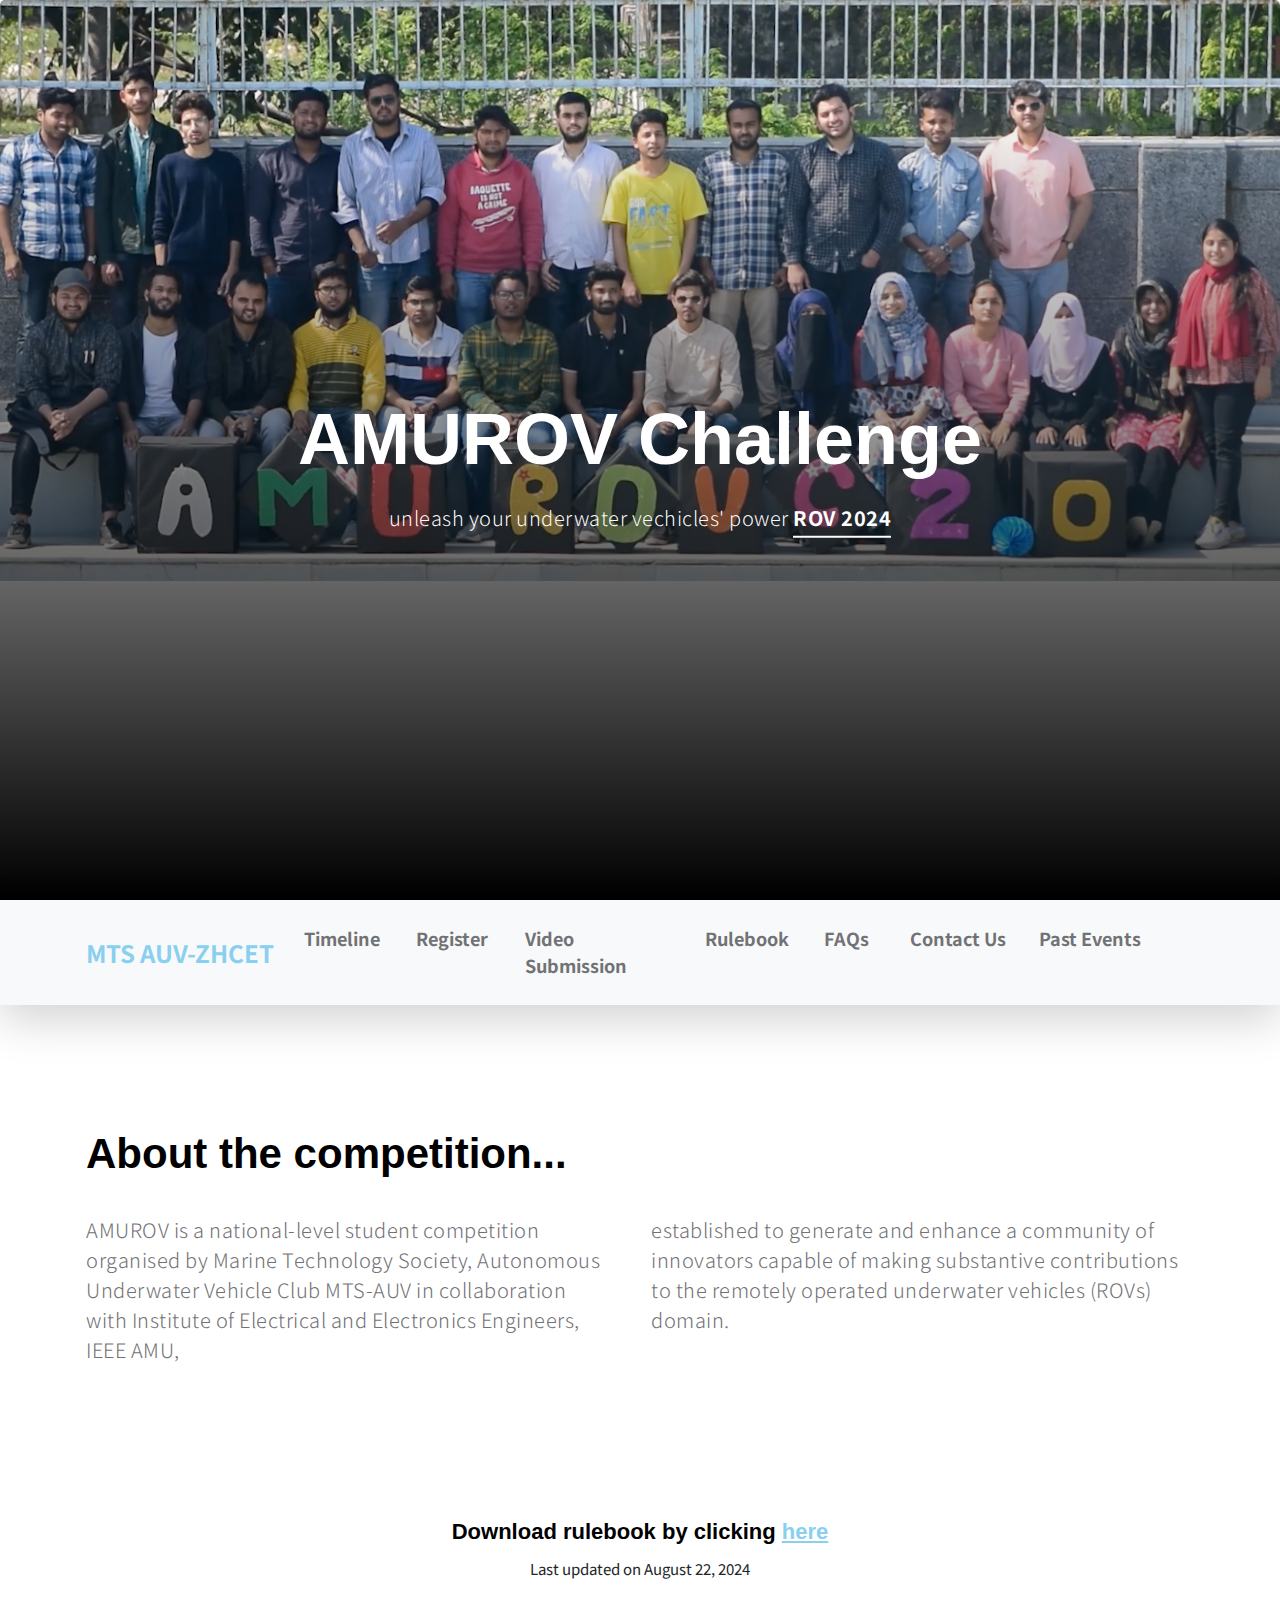
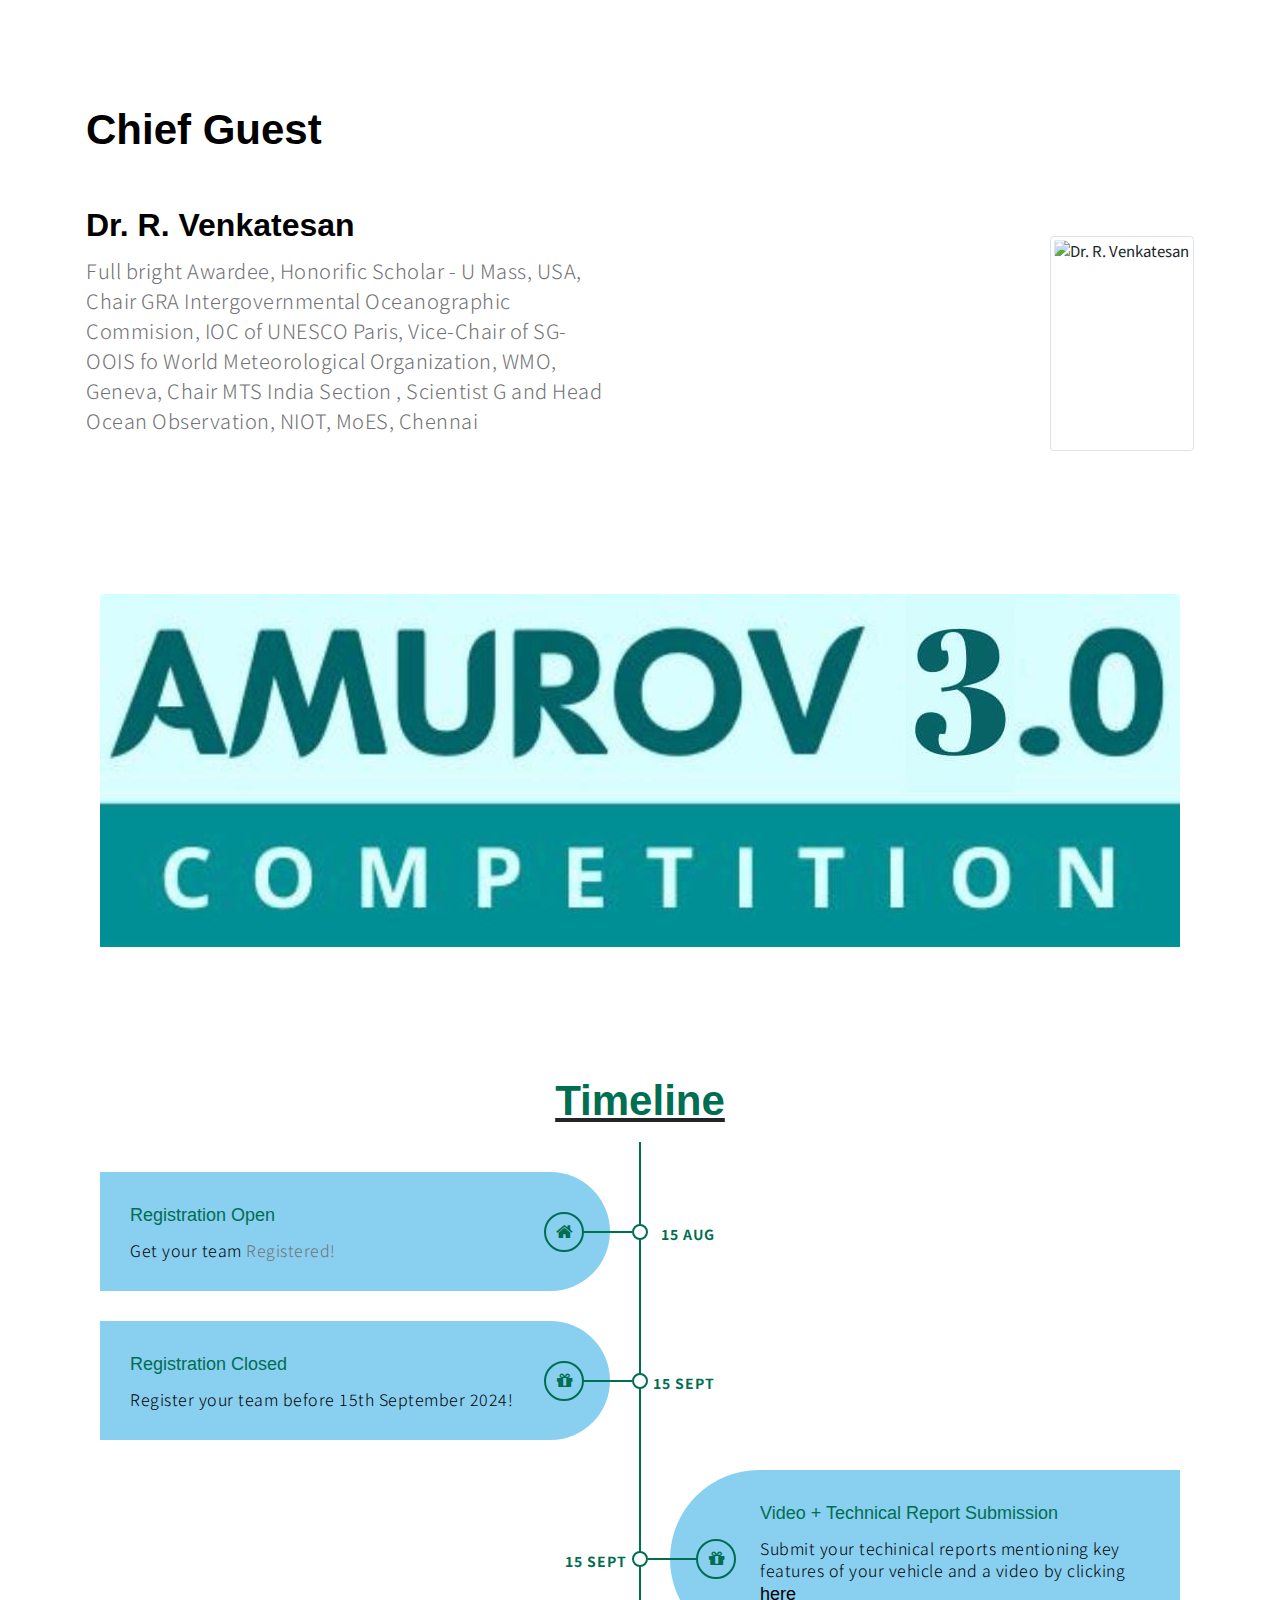
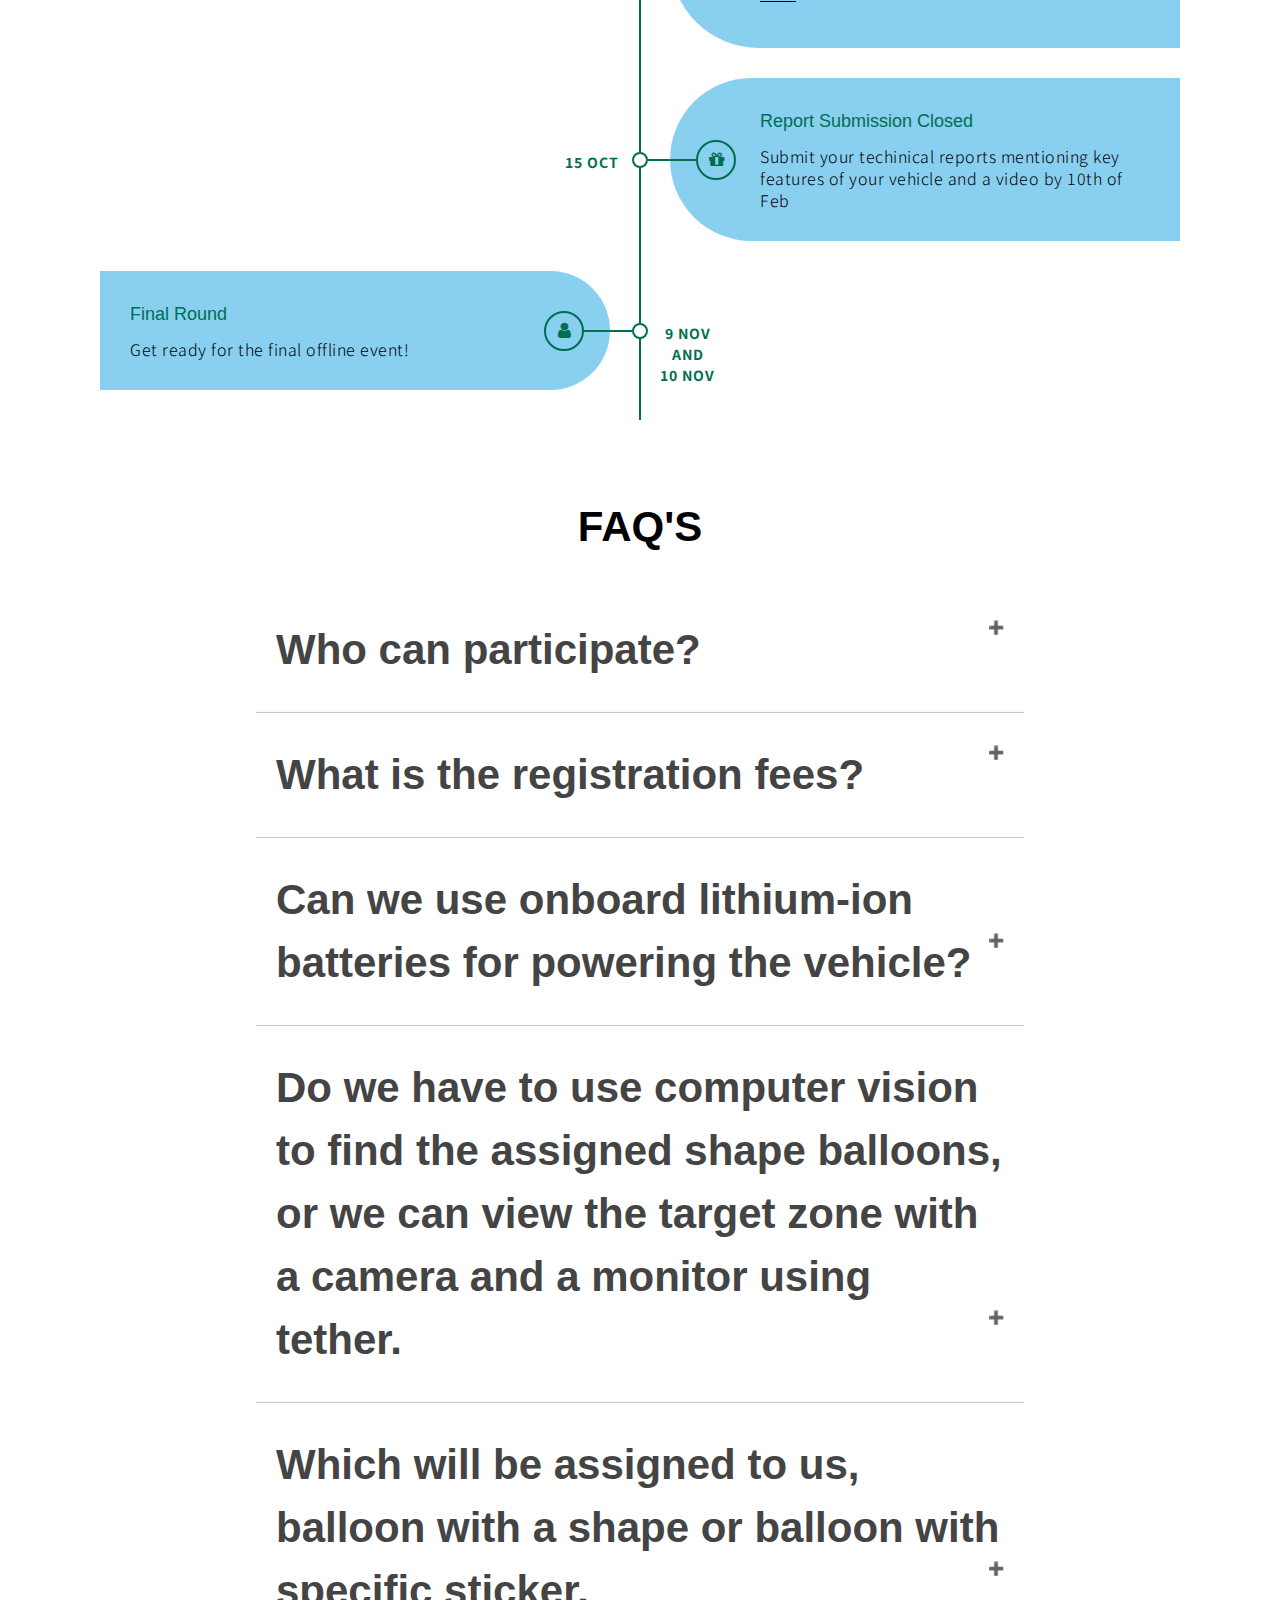
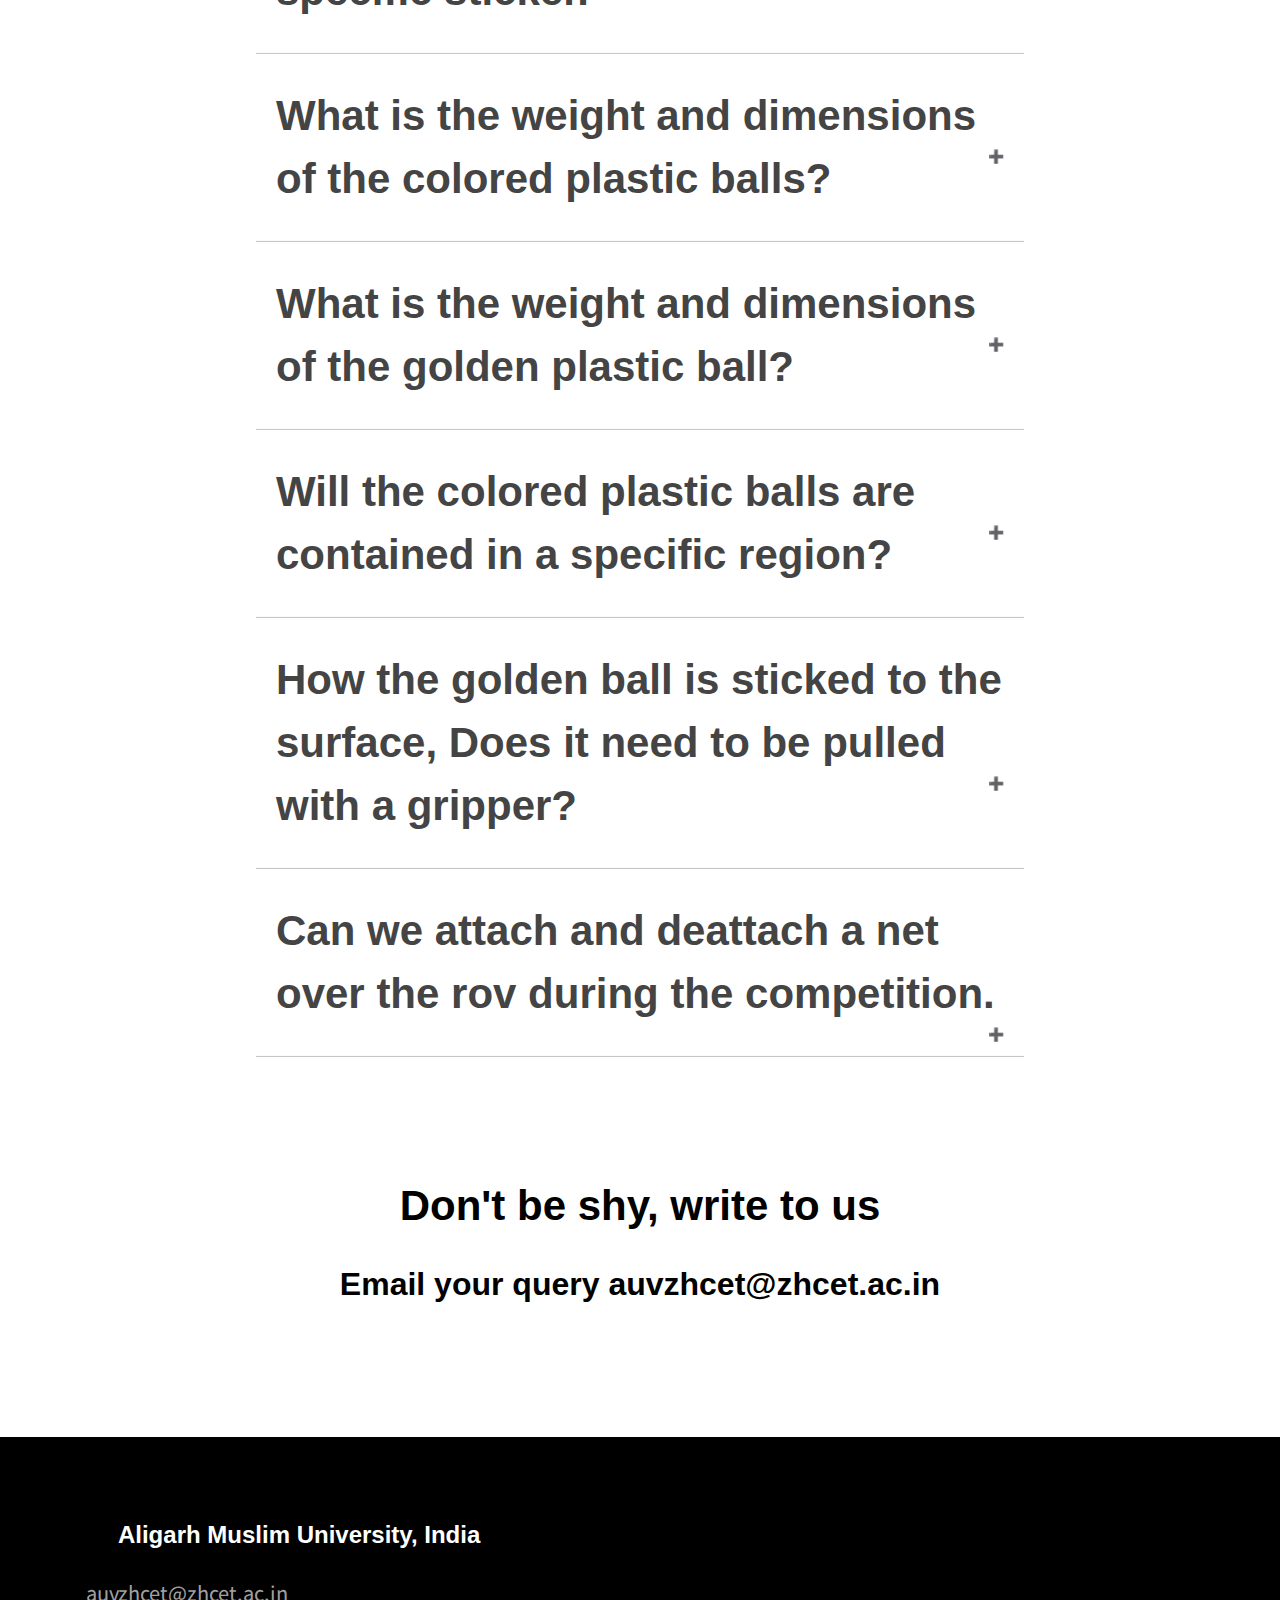
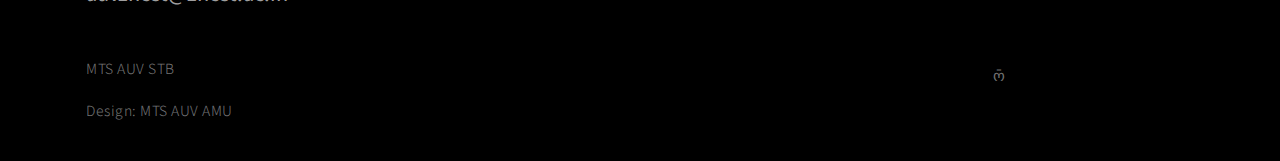
==== commit 1de4556a: "Merge pull request #23 from hamid17amu/update/rovc2" ====
--- a/index.html
+++ b/index.html
@@ -121,7 +121,7 @@
 
                     Your browser does not support the video tag.
                 </video> -->
-                <img src="./images/amurov_hero.jpeg" style="object-fit:contain;width:100%;">
+                <img src="./images/team_2.png" style="object-fit:contain;width:100%;">
             </div>
 
             <div class="overlay"></div>
@@ -183,6 +183,7 @@
                                     </a>
                                     <ul class="dropdown-menu" aria-labelledby="navbarDropdownMenuLink">
                                       <li><a class="nav-link dropdown-item" href="rovc1.html">AMUROVc 1.0</a></li>
+                                      <li><a class="nav-link dropdown-item" href="rovc2.html">AMUROVc 2.0</a></li>
                                     </ul>
                                   </li>
                         </li>
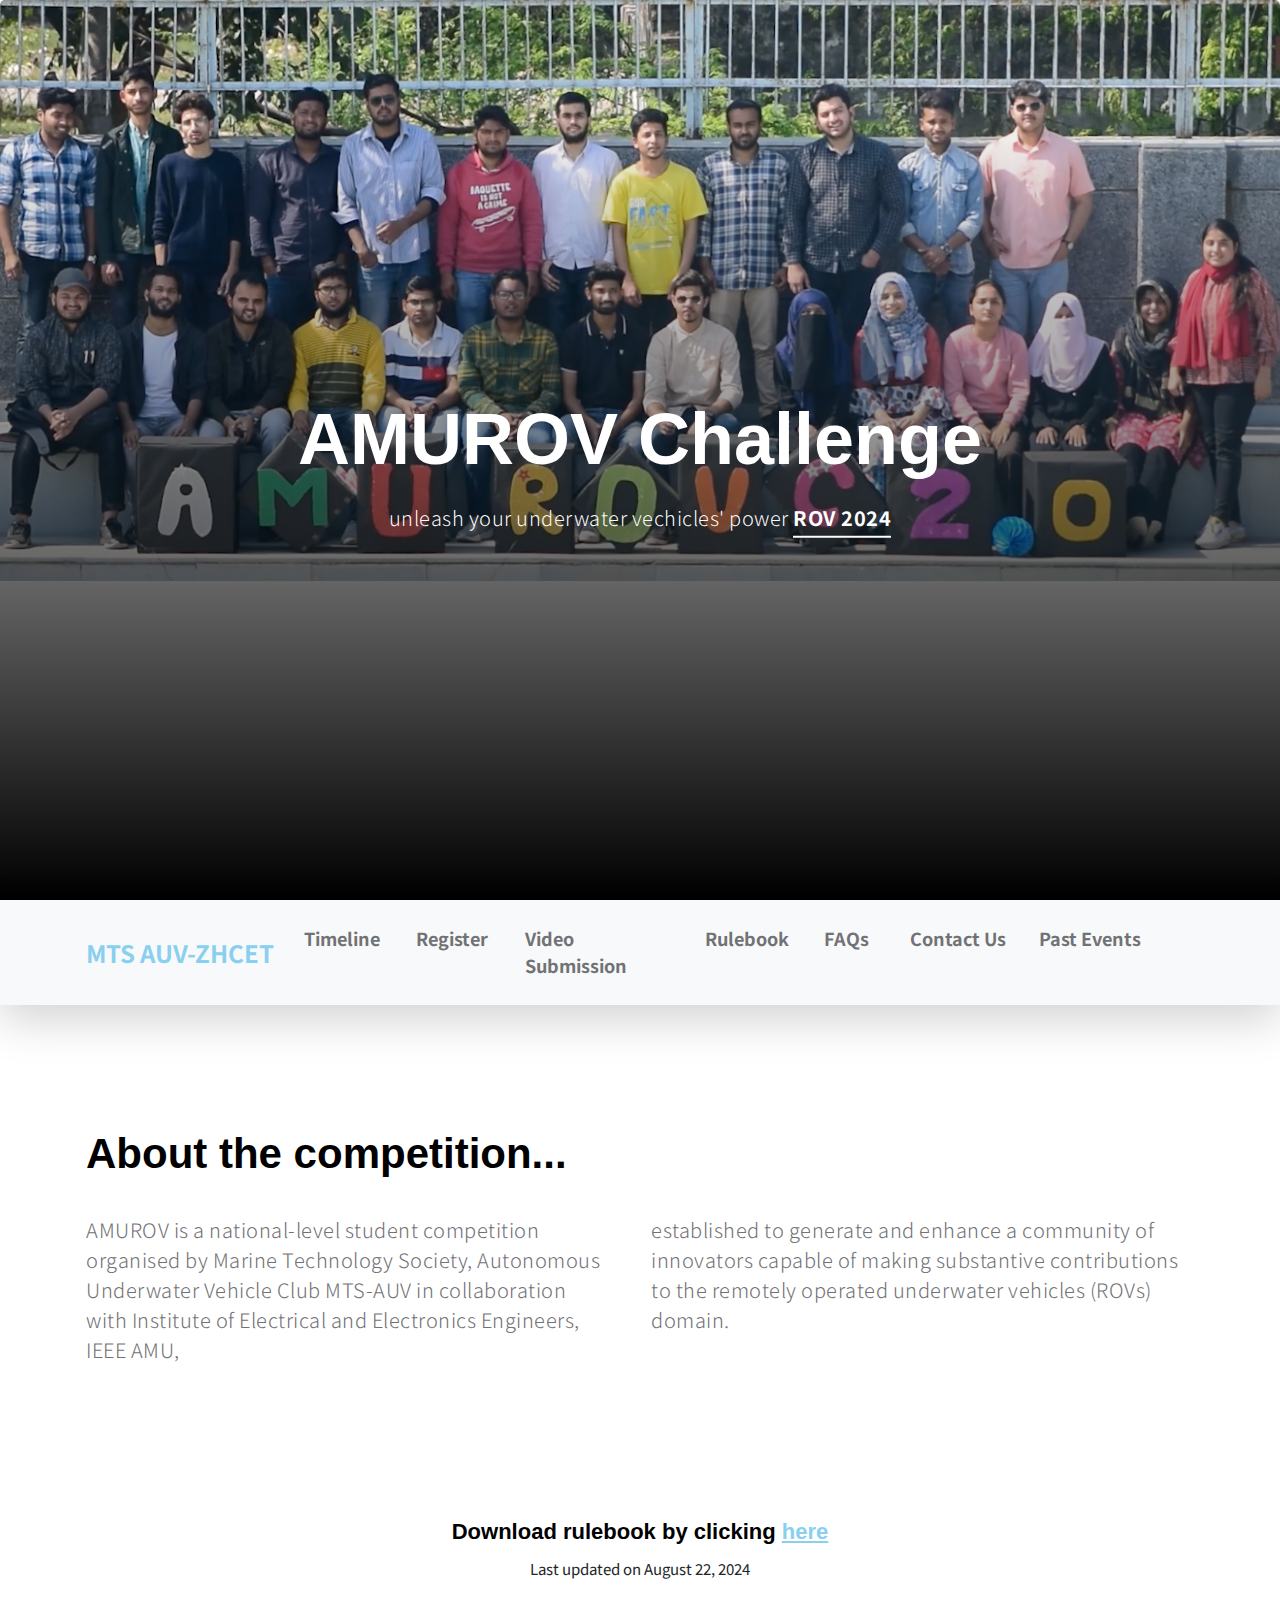
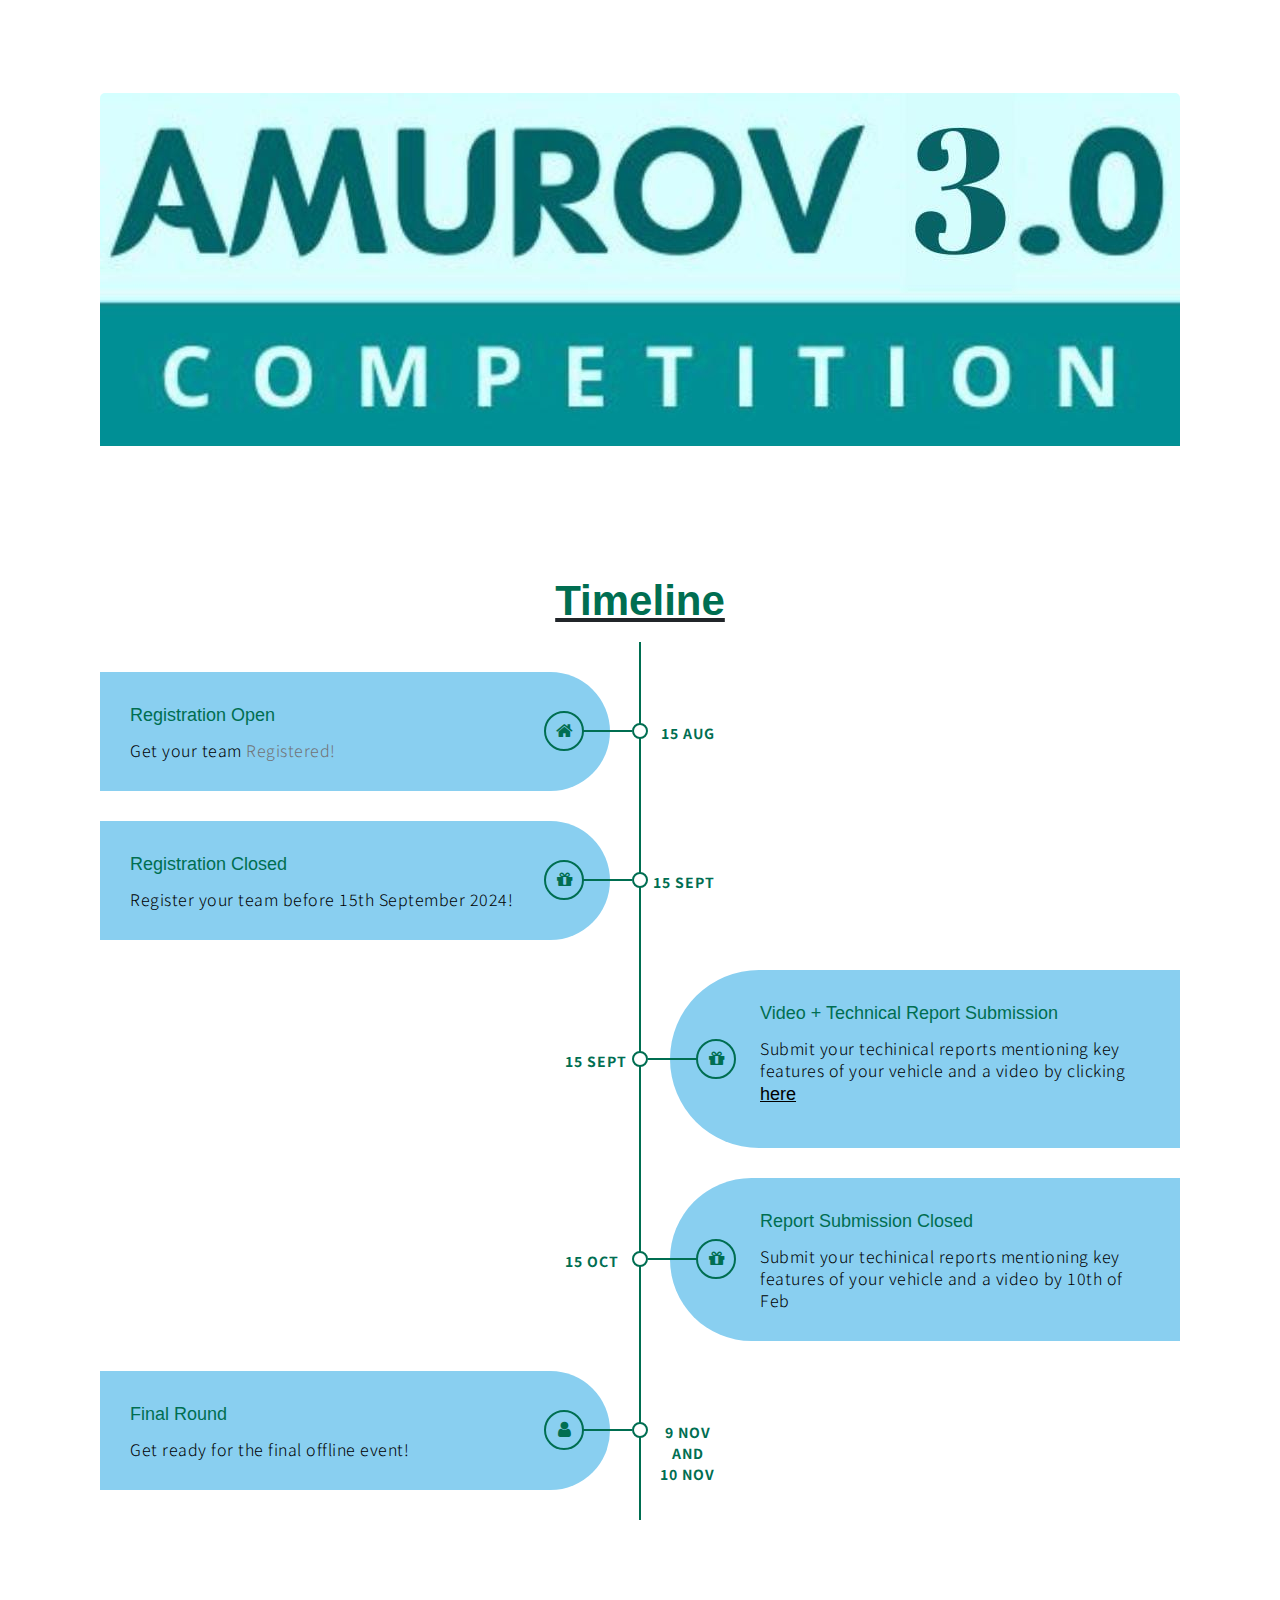
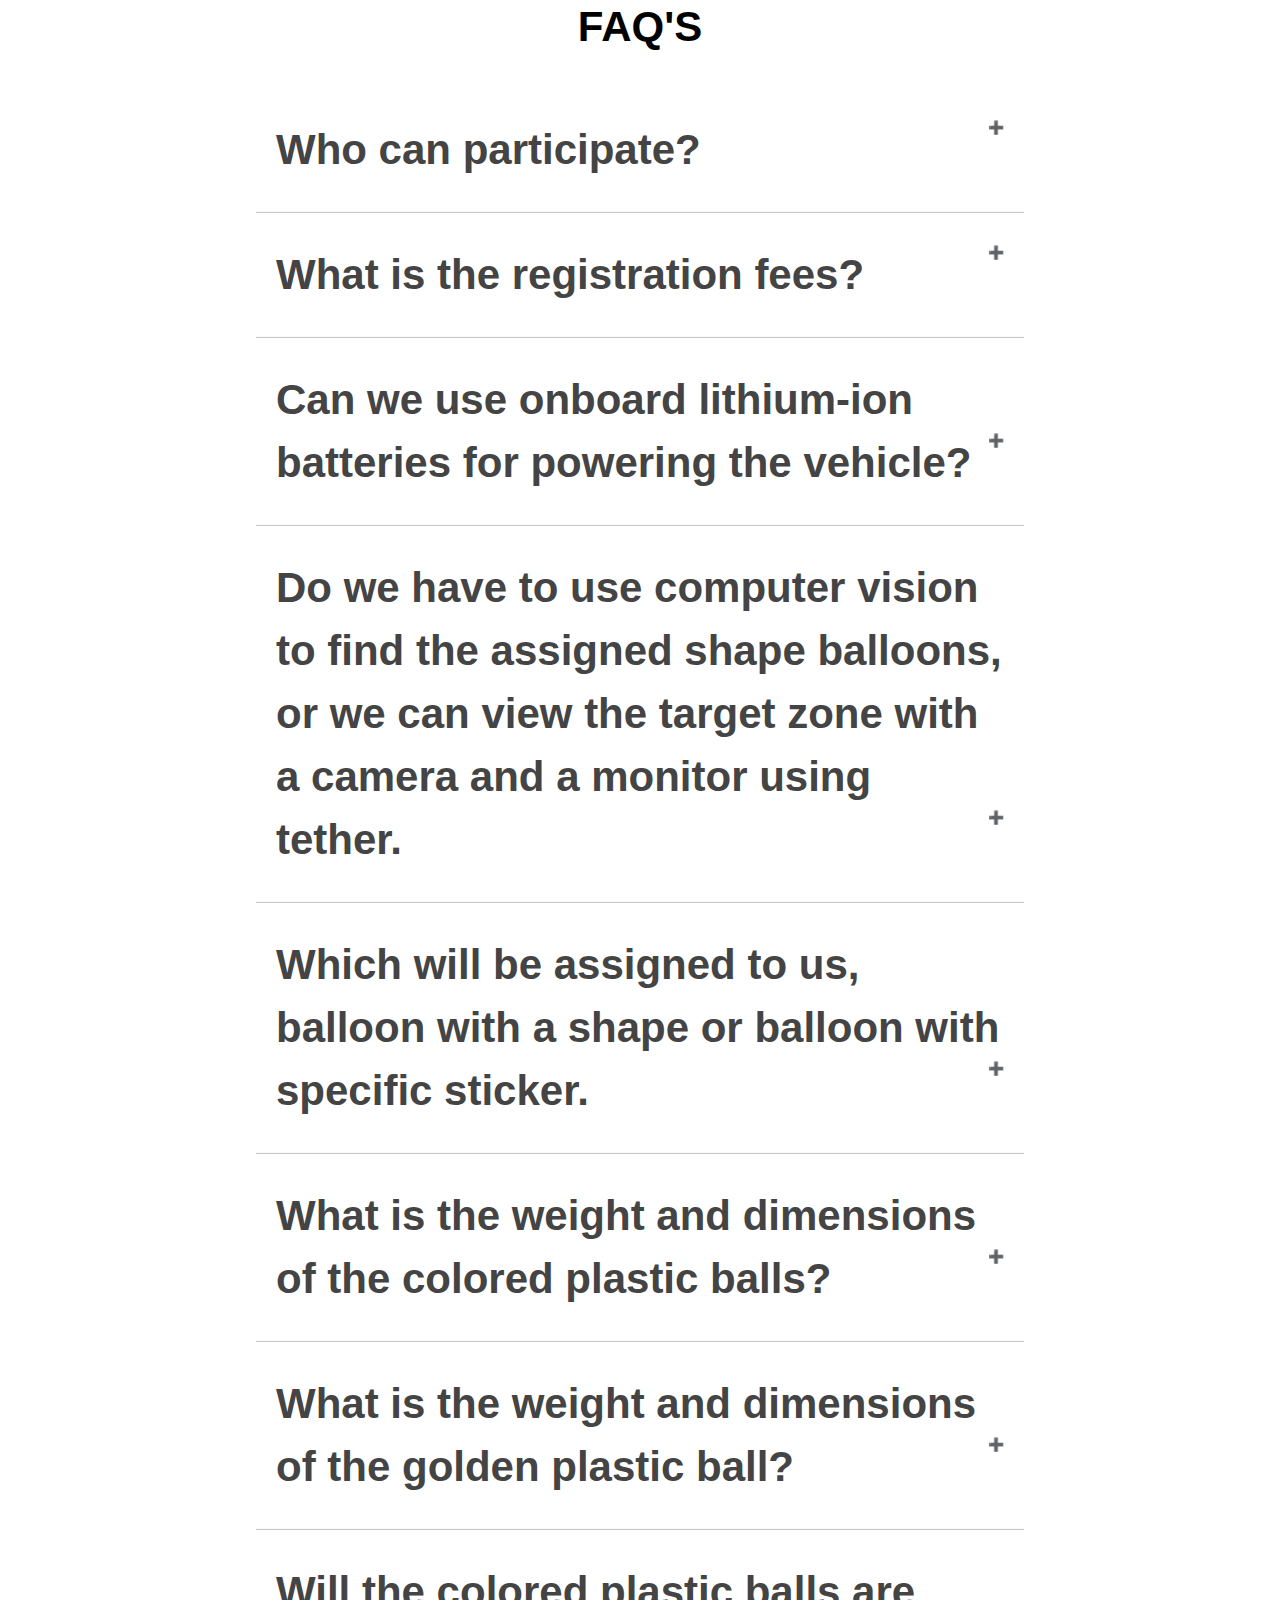
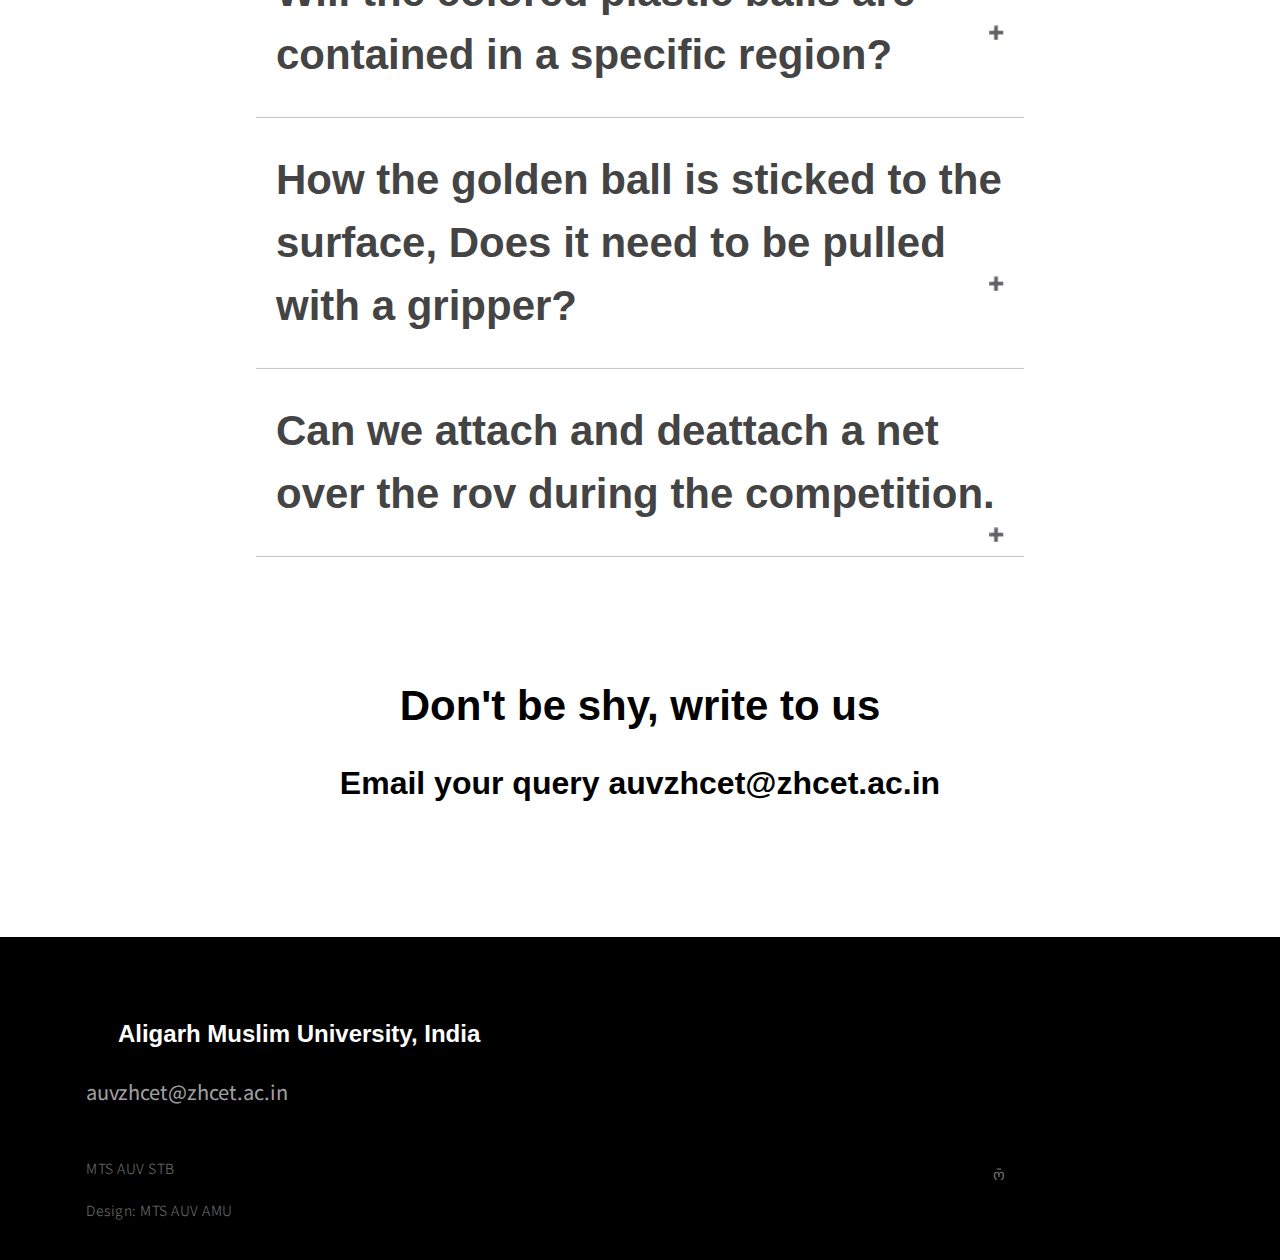
==== commit ac28c14c: "added achievements" ====
--- a/index.html
+++ b/index.html
@@ -9,7 +9,8 @@
     <meta name="description" content="">
     <meta name="author" content="">
 
-    <title>MTS AMU</title>
+    <title>AMU ROVc</title>
+    <link rel="icon" href="logoo.png" type="image/png">
 
     <!-- CSS FILES -->
     <link rel="preconnect" href="https://fonts.googleapis.com">
@@ -301,7 +302,7 @@
         
         <section class="section-padding"  id="cheif-guest">
 
-            <div class="container mb-5 pb-lg-5">
+            <!-- <div class="container mb-5 pb-lg-5">
                 <div class="row">
                     <div class="col-12">
                         <h2 class="mb-3" data-aos="fade-up">Chief Guest</h2>
@@ -323,7 +324,7 @@
                     </div>
 
                 </div>
-            </div>
+            </div> -->
 
             
 
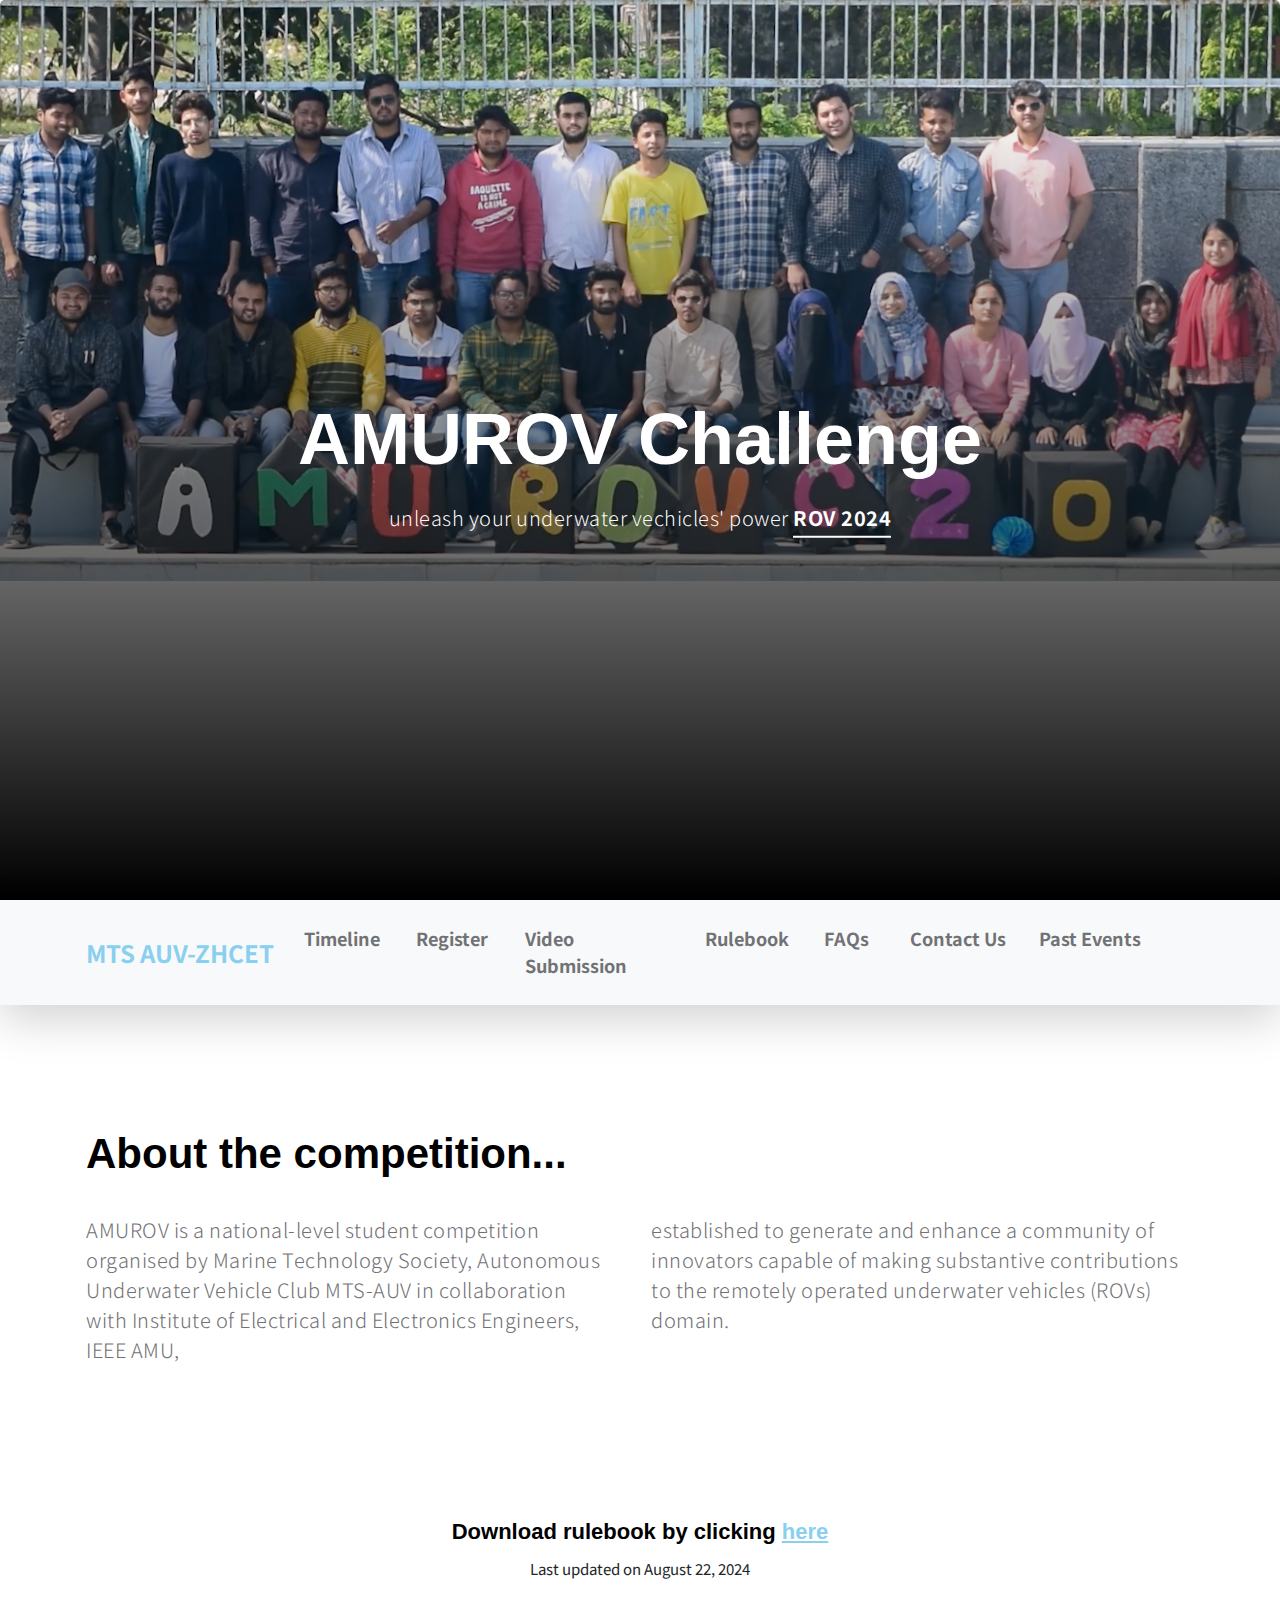
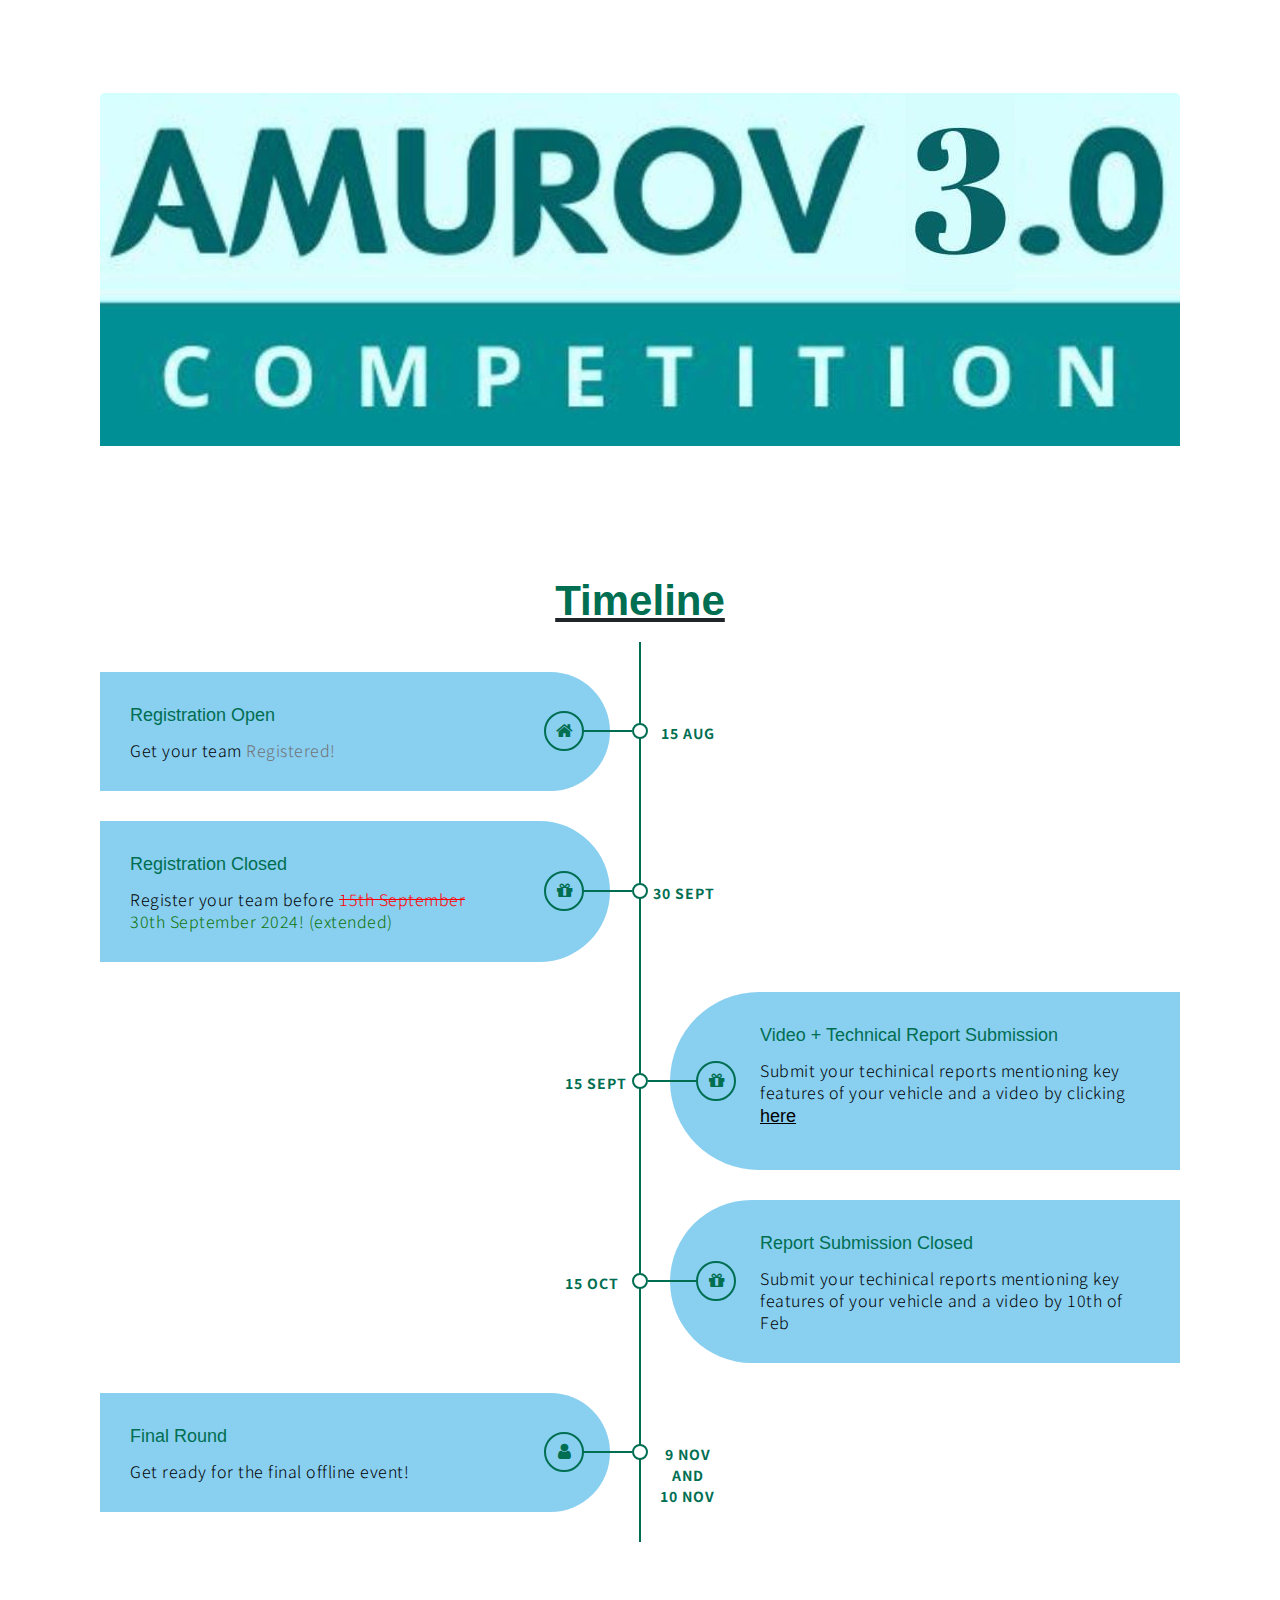
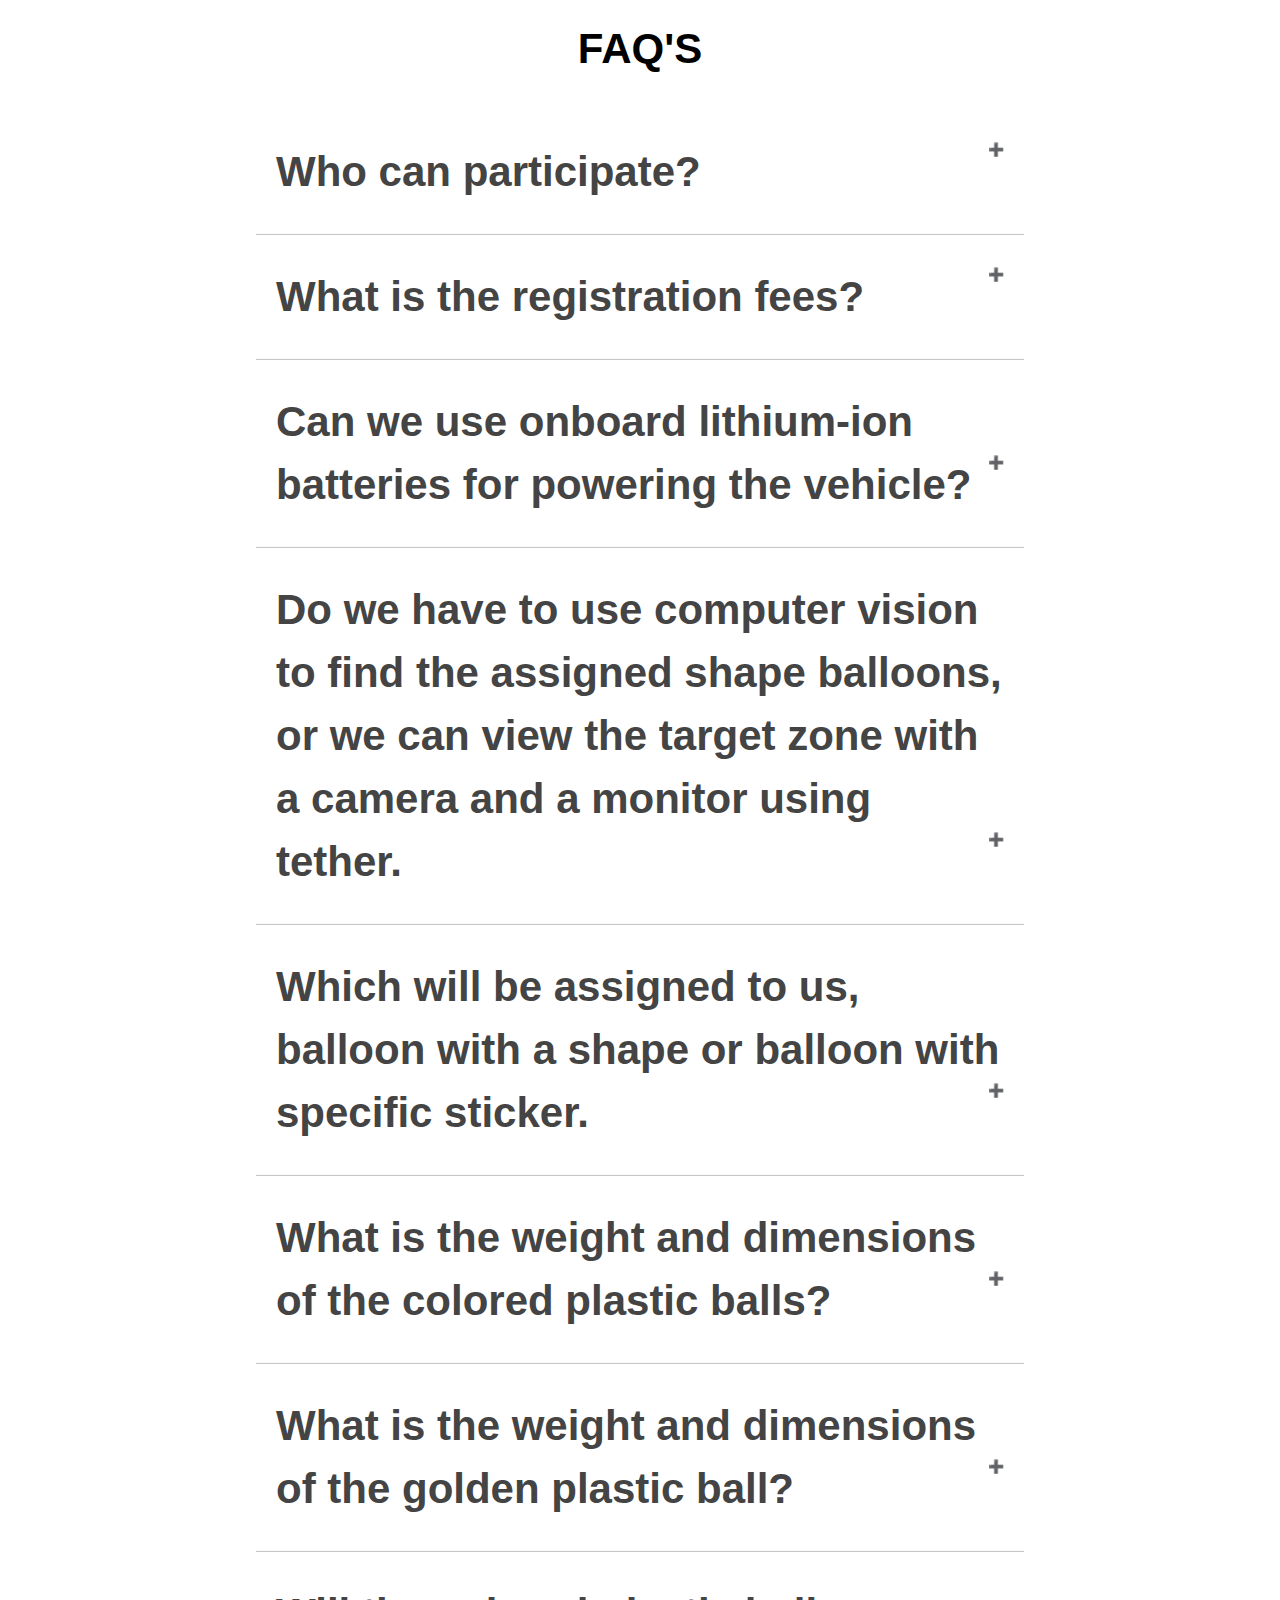
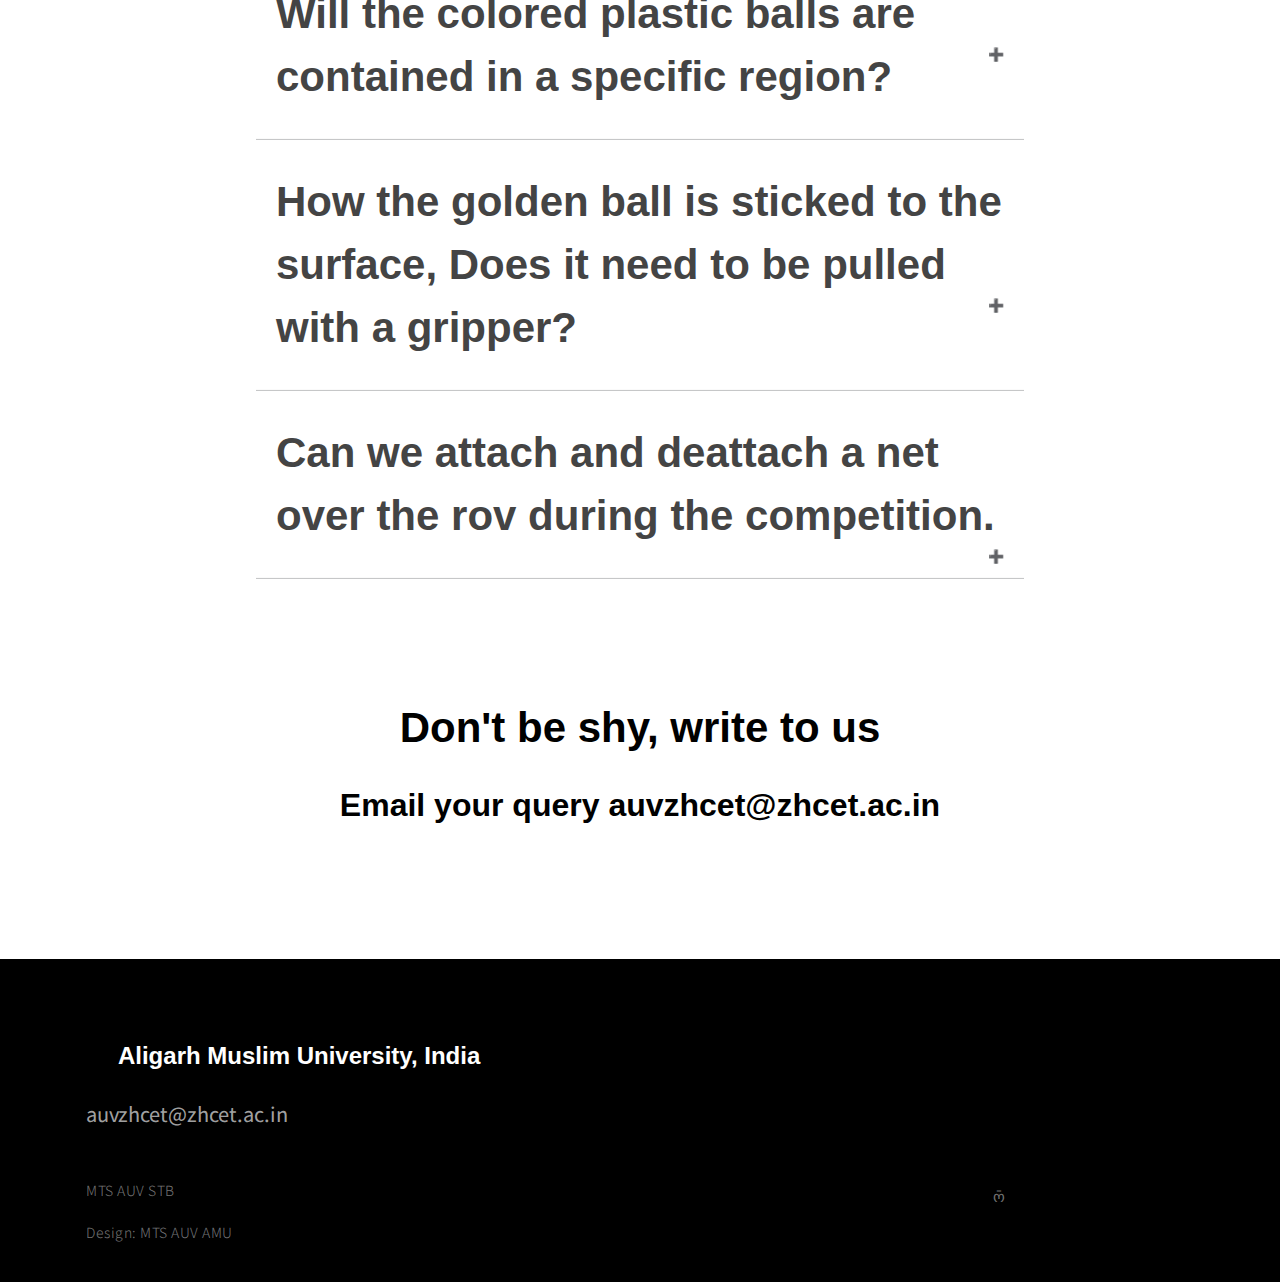
==== commit 8306dcea: "update: registration date" ====
--- a/index.html
+++ b/index.html
@@ -389,12 +389,15 @@
                     </div>
                 </div>
                 <div class="container15 left">
-                    <div class="date">15 Sept </div>
+                    <div class="date">30 Sept </div>
                     <i class="icon fa fa-gift"></i>
                     <div class="content">
                         <h2>Registration Closed</h2>
                         <p>
-                            Register your team before 15th September 2024!
+                            Register your team before <del style="color: red;">15th September</del><br>
+                            <p style="color: #0f7306;">
+                                30th September 2024! (extended)
+                            </p>
                         </p>
                     </div>
                 </div>
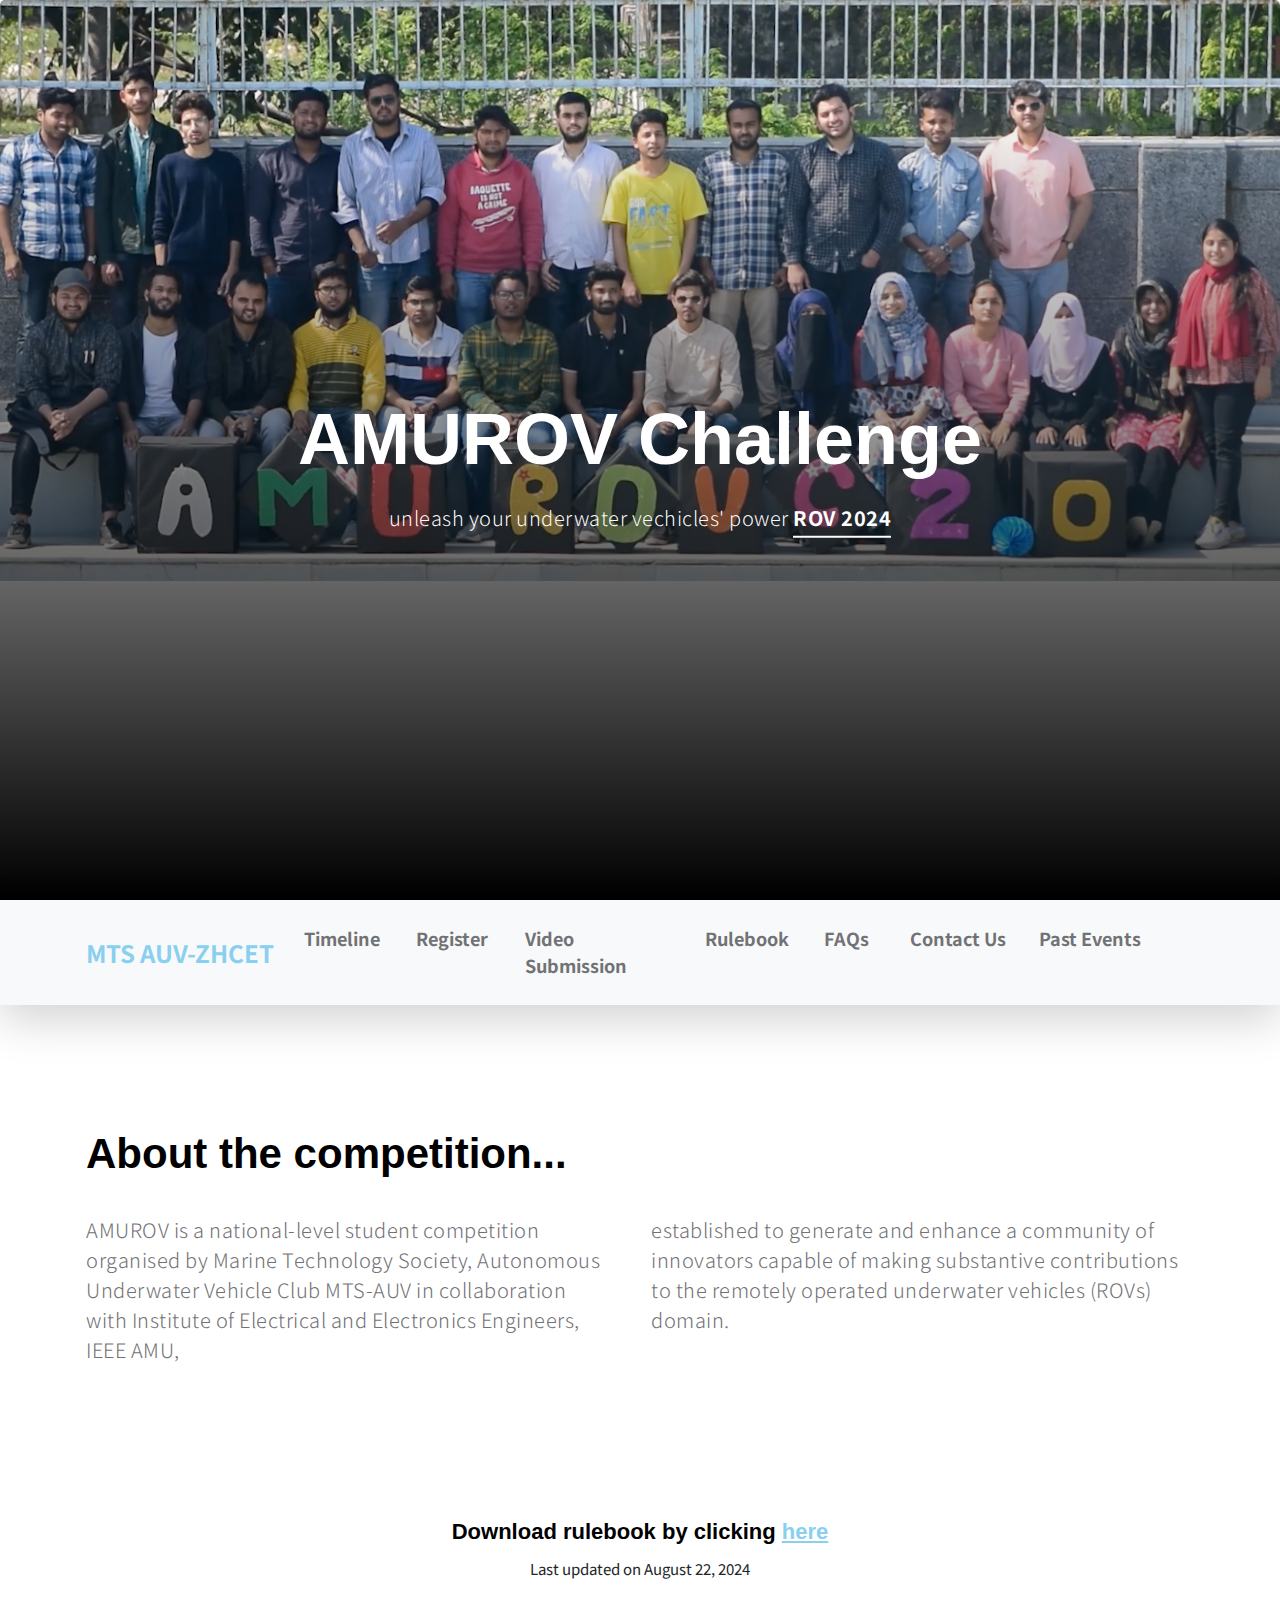
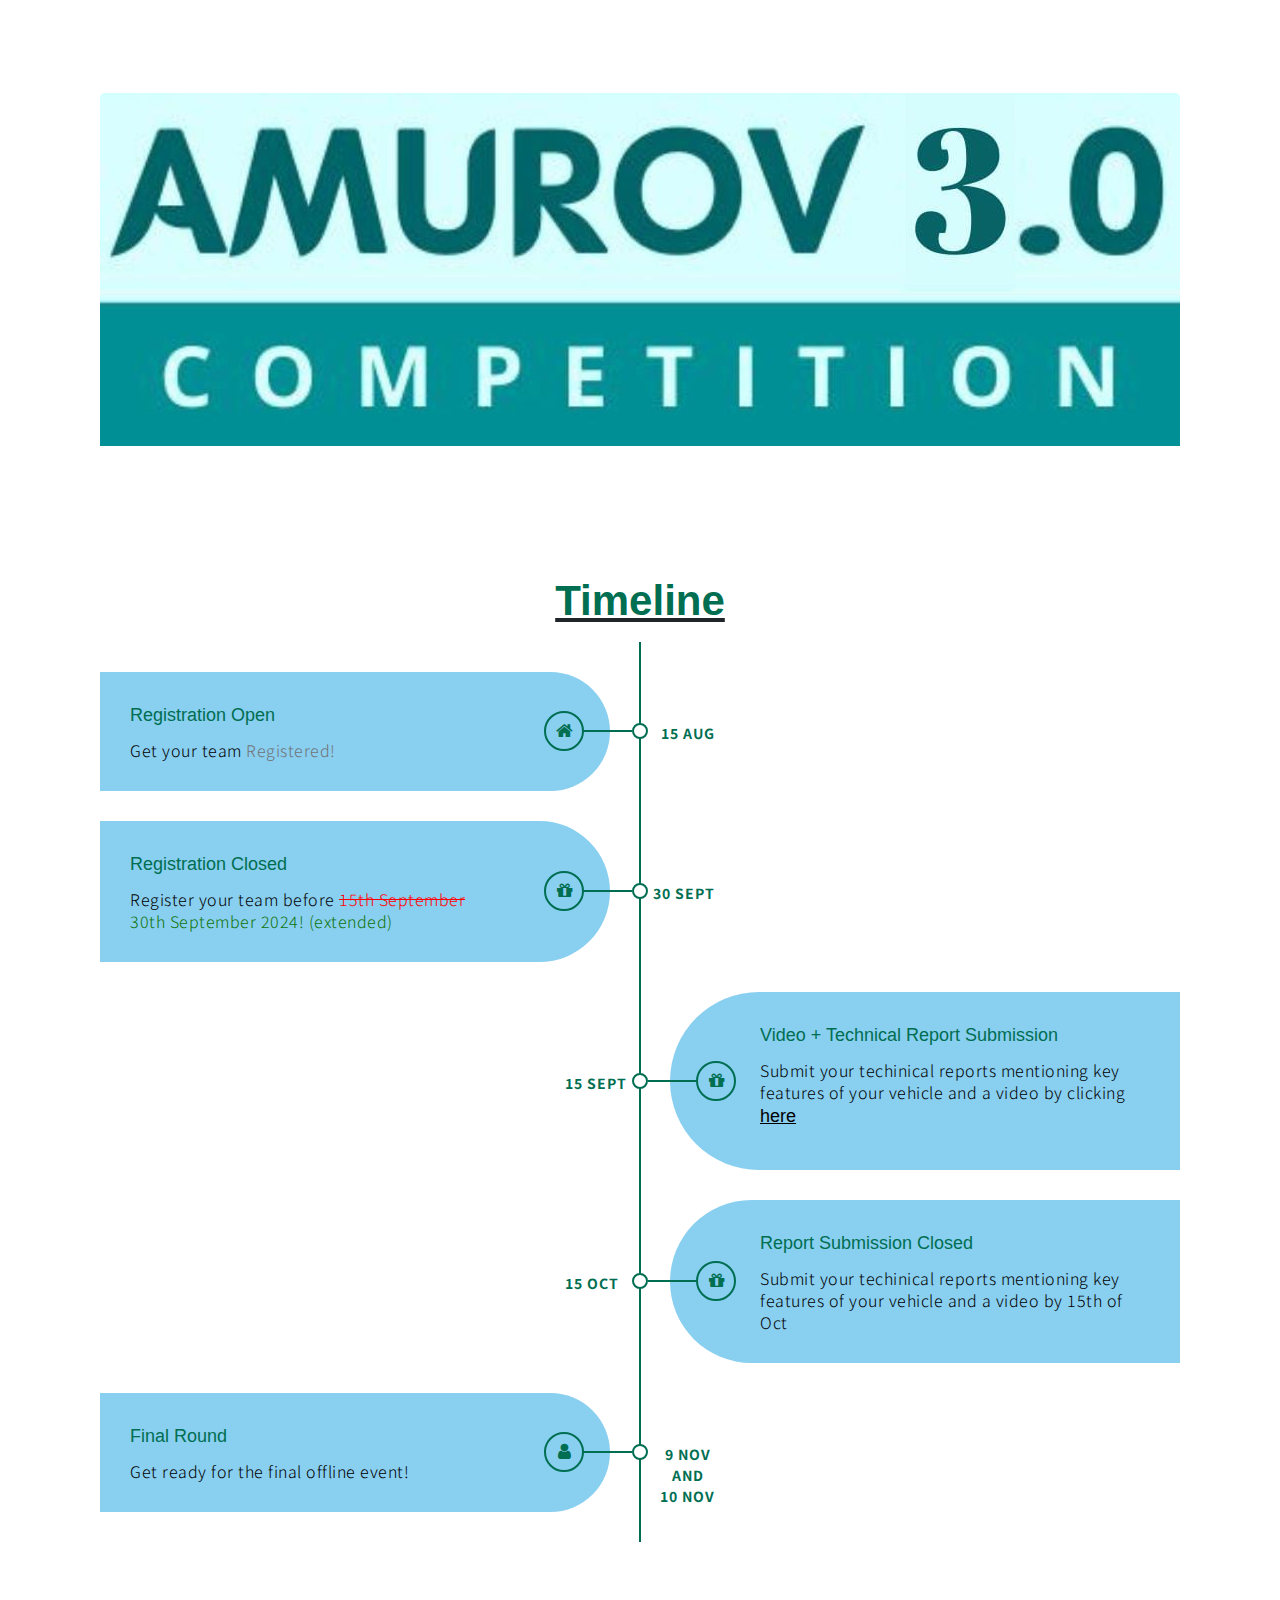
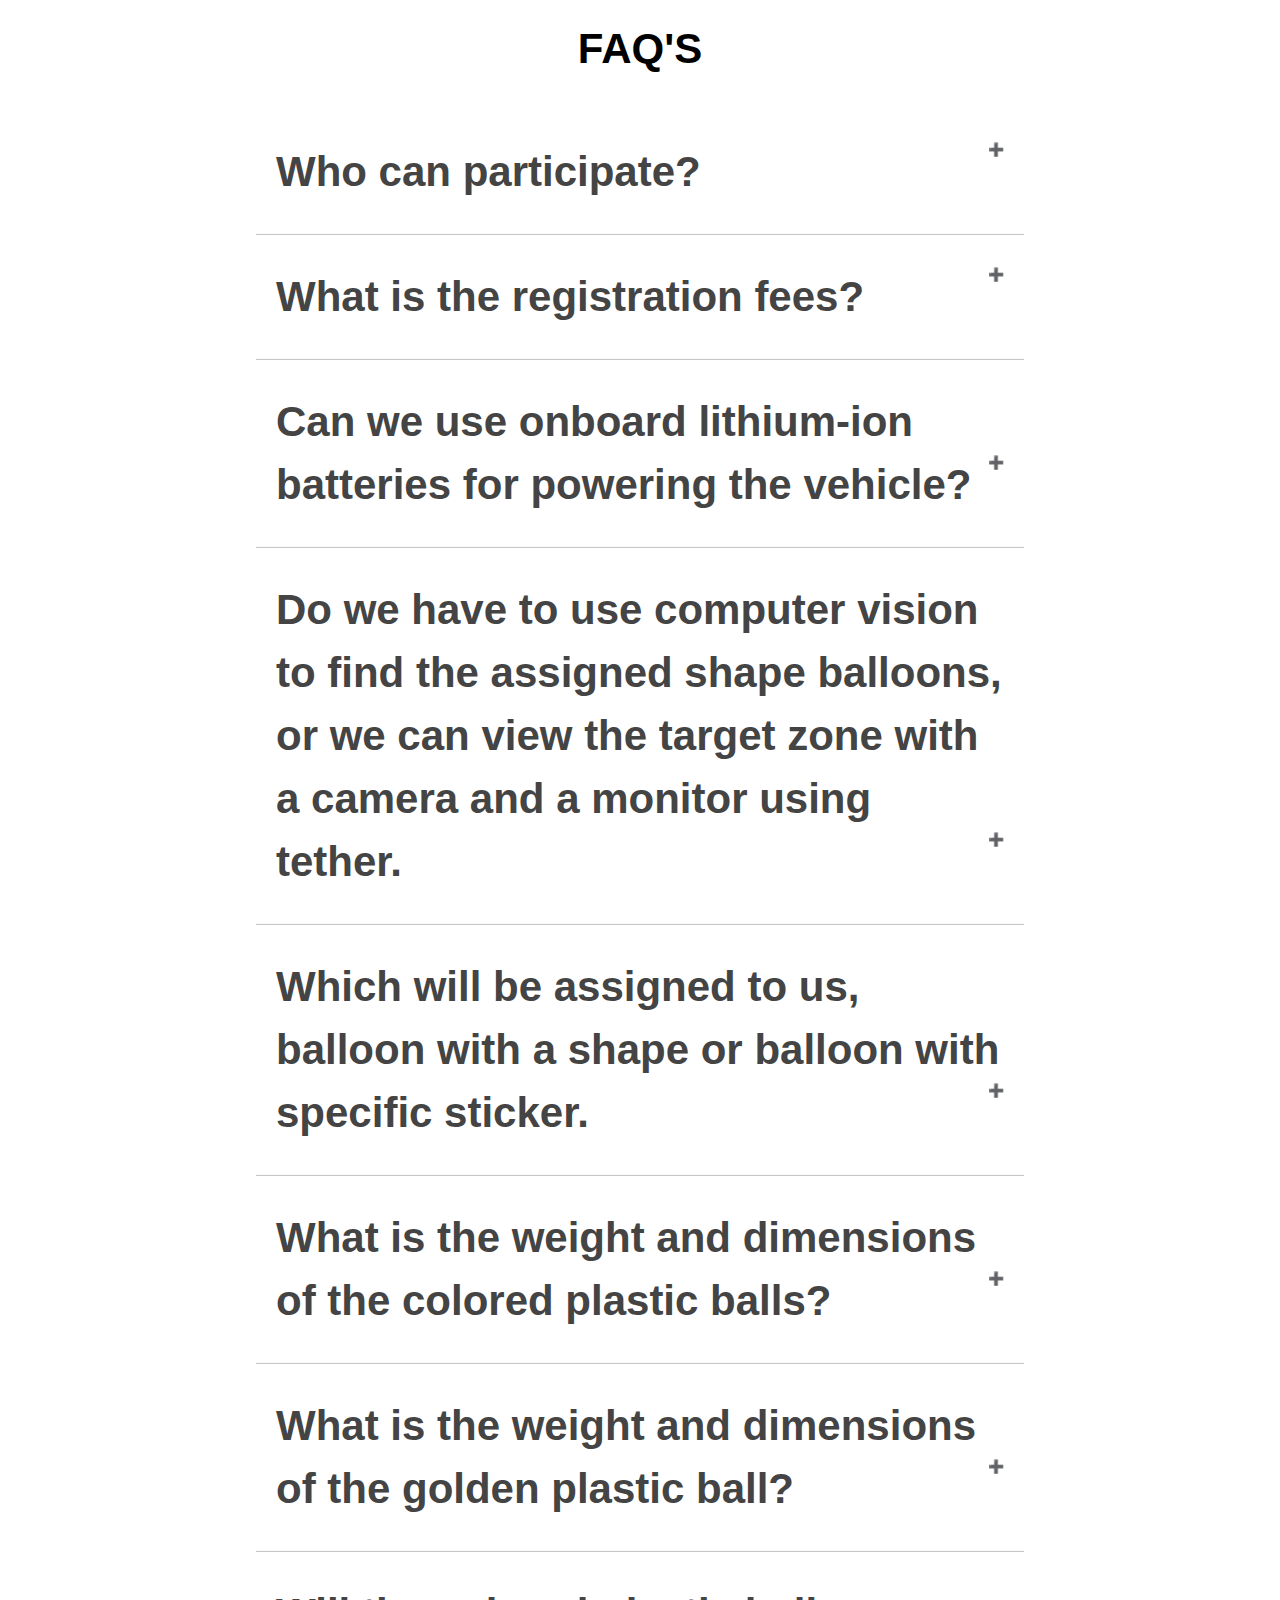
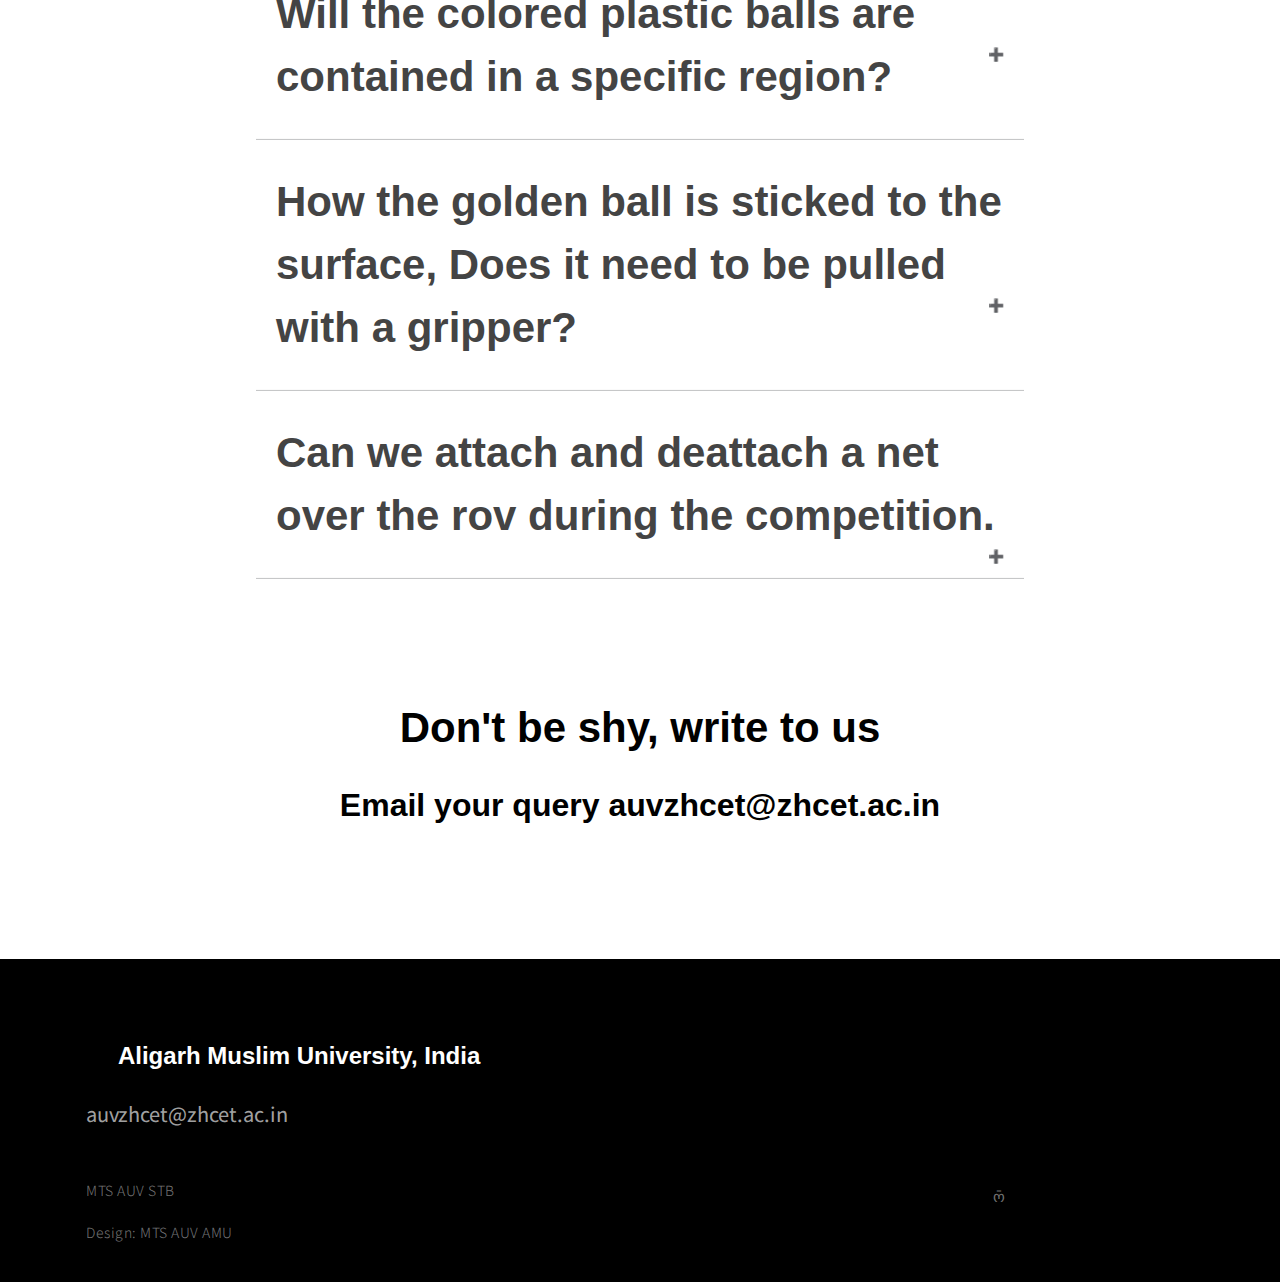
==== commit be29364e: "update: report submission date" ====
--- a/index.html
+++ b/index.html
@@ -420,7 +420,7 @@
                     <div class="content">
                         <h2>Report Submission Closed</h2>
                         <p>
-                            Submit your techinical reports mentioning key features of your vehicle and a video by 10th of Feb
+                            Submit your techinical reports mentioning key features of your vehicle and a video by 15th of Oct
                         </p>
                     </div>
                 </div>
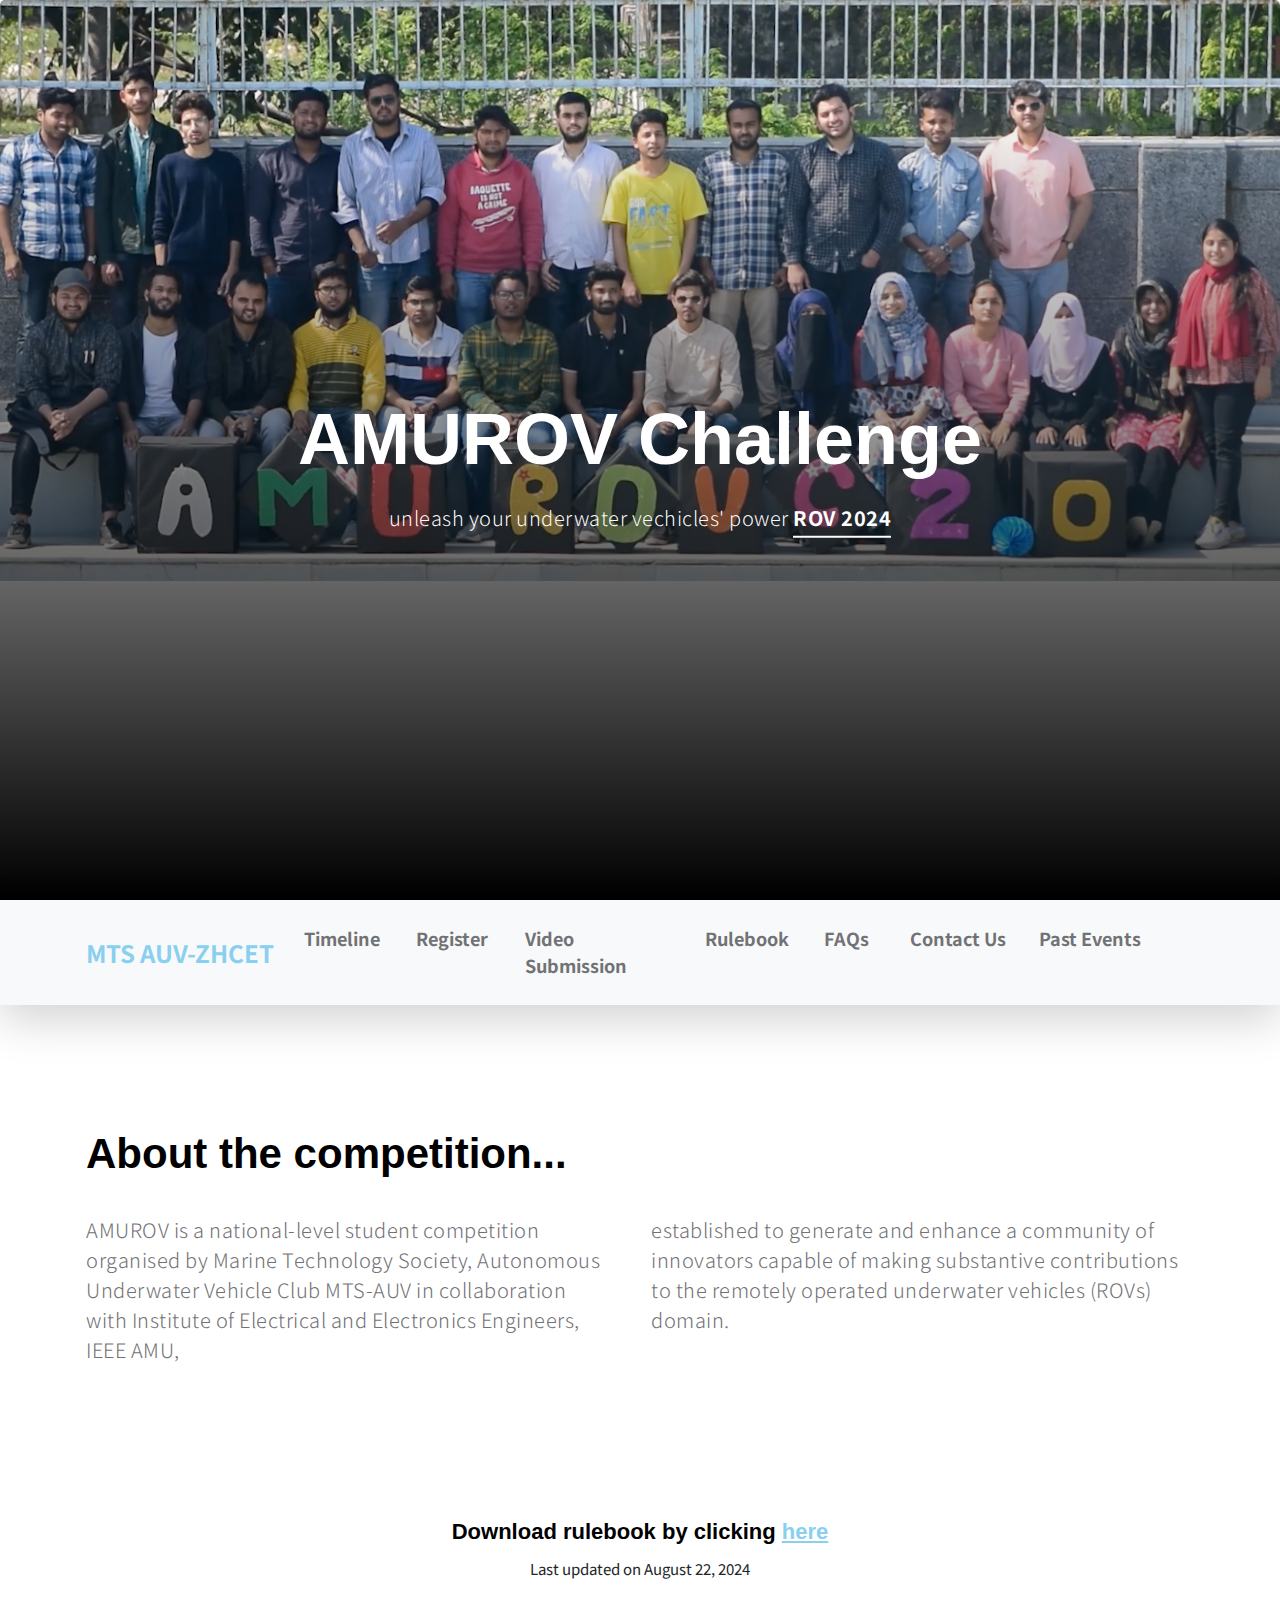
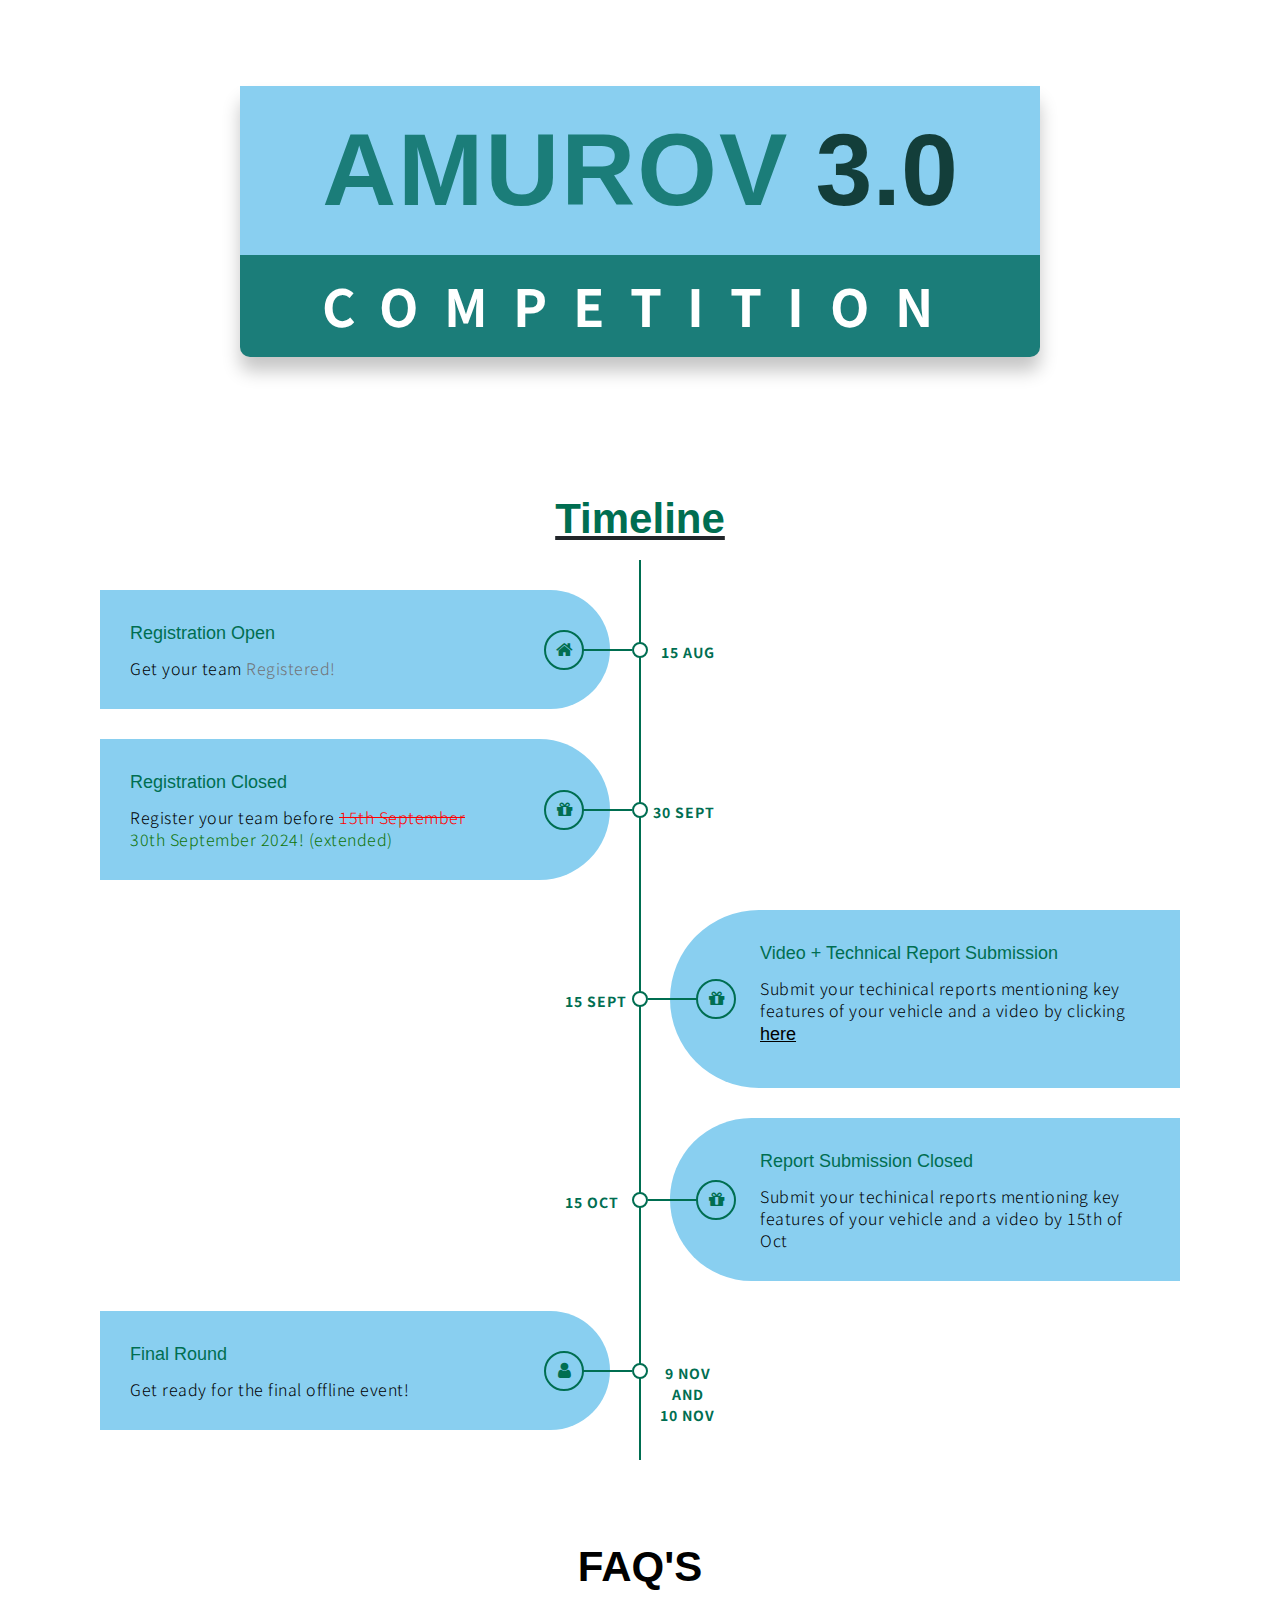
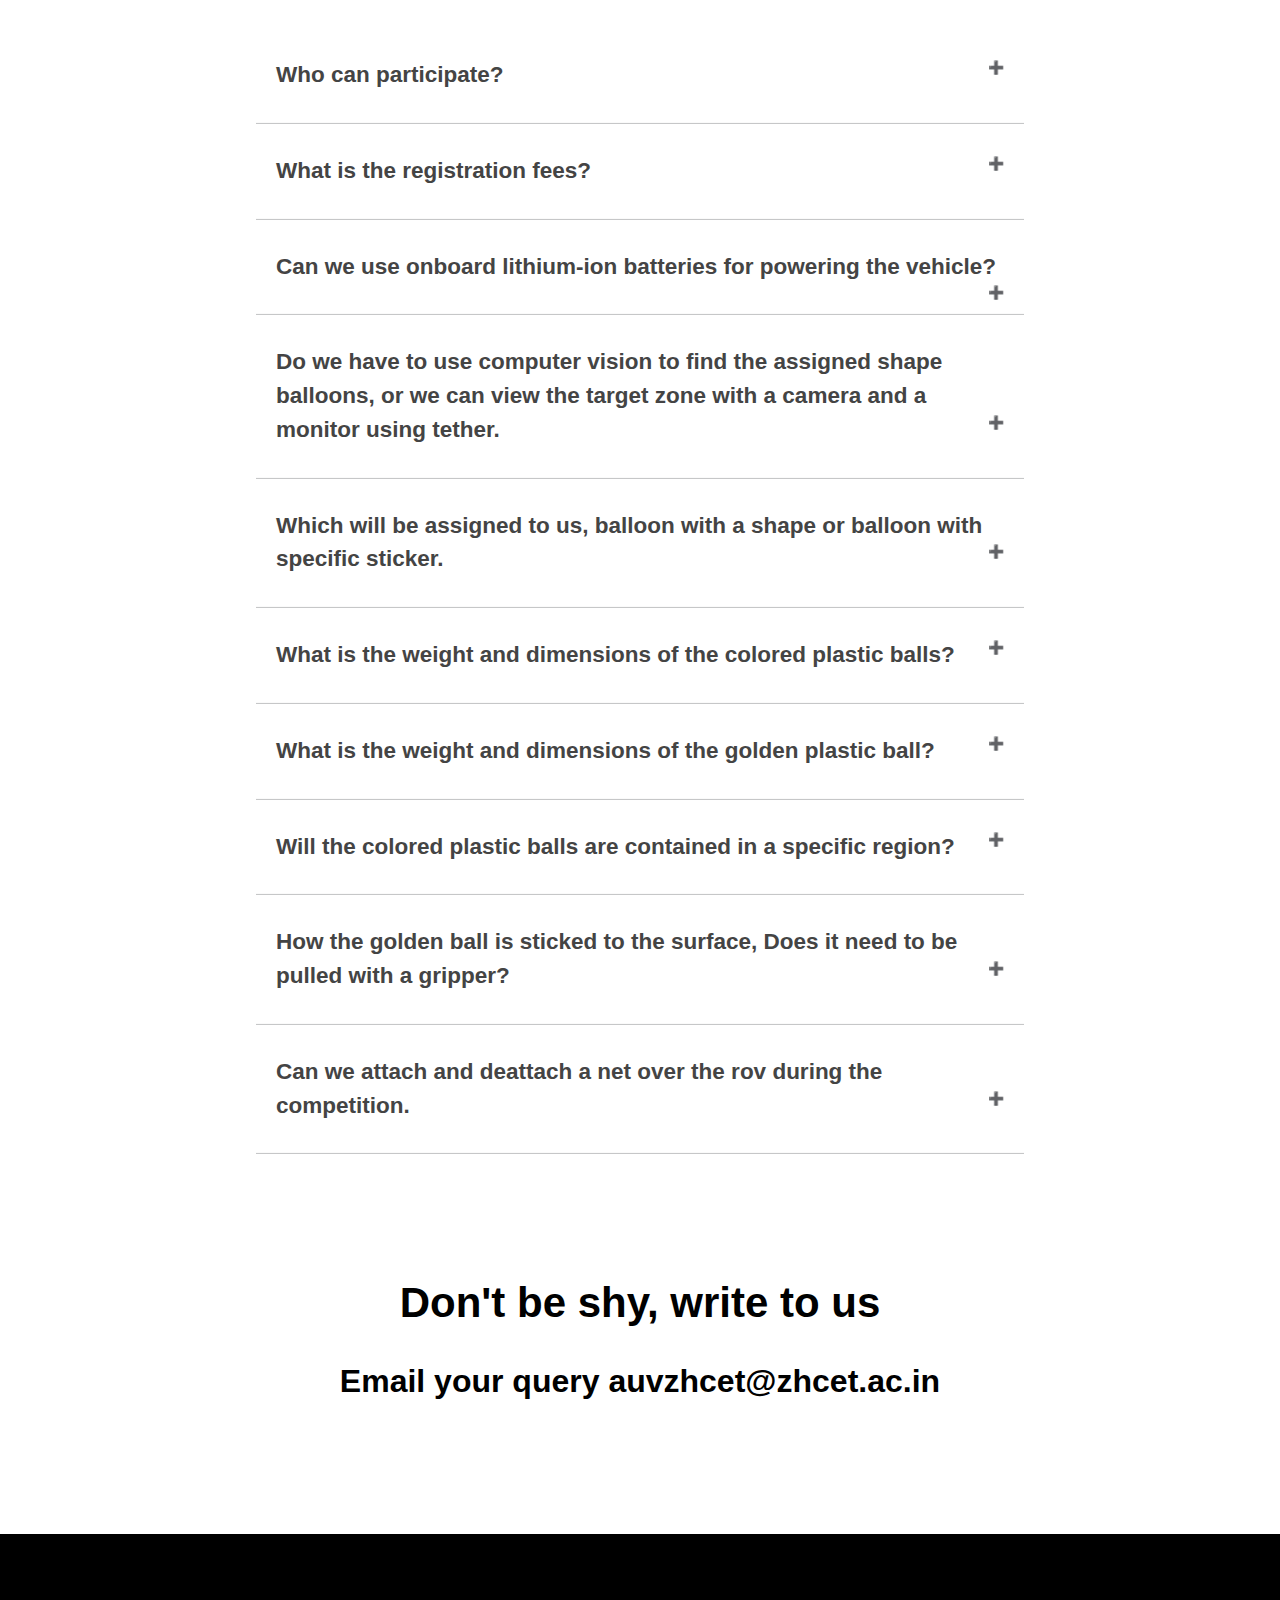
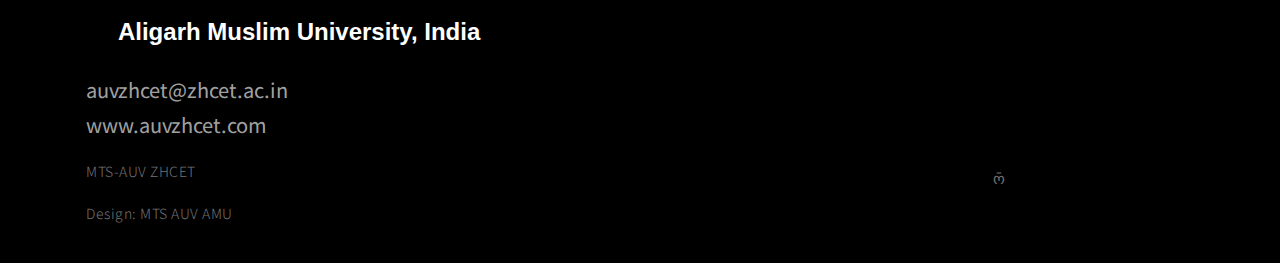
==== commit 32de51cf: "fix: banners" ====
--- a/index.html
+++ b/index.html
@@ -326,13 +326,16 @@
                 </div>
             </div> -->
 
-            
-
-
-            <div class="d-flex justify-content-center p-2">
-                <img src="./images/amurov_banner_2024.jpeg" class="img-fluid">
-            </div>
-
+            <!-- manually design a logo of AMUROVc 3.0 competition  -->
+            <!-- <div class="poster">
+                <h1>AMUROVc 3.0</h1>
+                <h2>C O M P E T I T I O N</h2>
+            </div> -->
+
+            <div class="banner">
+                <h1><span class="amurov">AMUROV</span> <span class="version">3.0</span></h1>
+                <p class="competition">COMPETITION</p>
+            </div>
 
 
 
@@ -742,13 +745,18 @@
                         Aligarh Muslim University, India
                     </h5>
 
-                    <a href="mailto:auvzhcet@zhcet.ac.in" class="custom-link mt-3 mb-5">
+                    <a href="mailto:auvzhcet@zhcet.ac.in" class="custom-link mt-3">
                         auvzhcet@zhcet.ac.in
                     </a>
+                    <!-- website link www.auvzhcet.com on a new line -->
+                     <br>
+                    <a href="https://auvzhcet.com/" class="custom-link mb-3" target="_blank">
+                        www.auvzhcet.com
+                    </a>
                 </div>
 
                 <div class="col-6">
-                    <p class="copyright-text mb-0">MTS AUV STB
+                    <p class="copyright-text mb-0">MTS-AUV ZHCET
 
                         <br><br>Design: <a href="ieeeamu.ac.in" target="_parent">MTS AUV AMU</a>
                     </p>
@@ -767,9 +775,8 @@
 
                     </ul>
                 </div>
-
-            </div>
-            </section>
+            </div>
+        </div>
     </footer>
 
     <!-- JAVASCRIPT FILES -->
--- a/style.css
+++ b/style.css
@@ -264,9 +264,10 @@
   width: 60%;
   margin: auto;
 }
-/* Style the buttons that are used to open and close the faq-page body */
+/* Style the buttons that are used 72pxto open and close the faq-page body */
 .faq-page {
   /* background-color: #eee; */
+  font-size:1.5em !important;
   color: #444;
   cursor: pointer;
   padding: 30px 20px;
@@ -475,25 +476,57 @@
   transition: all ease 0.3s;
 }
 
-
-@keyframes fadeout {
-  from {
-    opacity: 0;
-    transform: translateY(-200%);
-  }
-  to {
-    opacity: 1;
-    transform: translateY(0);
-  }
-}
-
-@keyframes fadein {
-  from {
-    opacity: 1;
-    transform: translateY(0);
-  }
-  to {
-    opacity: 0;
-    transform: translateY(-200%);
-  }
-}
+.banner {
+  background-color: #1b7d79;
+  text-align: center;
+  border-radius: 10px;
+  box-shadow: 0 14px 18px rgba(0, 0, 0, 0.226);
+  width: 80%;
+  max-width: 800px;
+  margin: auto;
+}
+
+.banner h1 {
+  padding: 2vw;
+  background-color: #89cff0;
+  margin: 0;
+  font-size: 6vw;
+  color: #fff;
+}
+
+.banner .amurov {
+  font-weight: bold;
+  font-size: 8vw;
+  color: #1b7d79;
+  letter-spacing: 2px;
+}
+
+.banner .version {
+  font-weight: bold;
+  font-size: 8vw;
+  margin-left: 5px;
+  color: #133e3a;
+}
+
+.banner .competition {
+  padding: 1vw;
+  font-size: 4vw;
+  color: #fff;
+  letter-spacing: 2vw;
+  font-weight: bold;
+}
+
+@media (max-width: 600px) {
+  .banner h1 {
+    font-size: 8vw;
+  }
+
+  .banner .amurov,
+  .banner .version {
+    font-size: 10vw;
+  }
+
+  .banner .competition {
+    font-size: 5vw;
+  }
+}
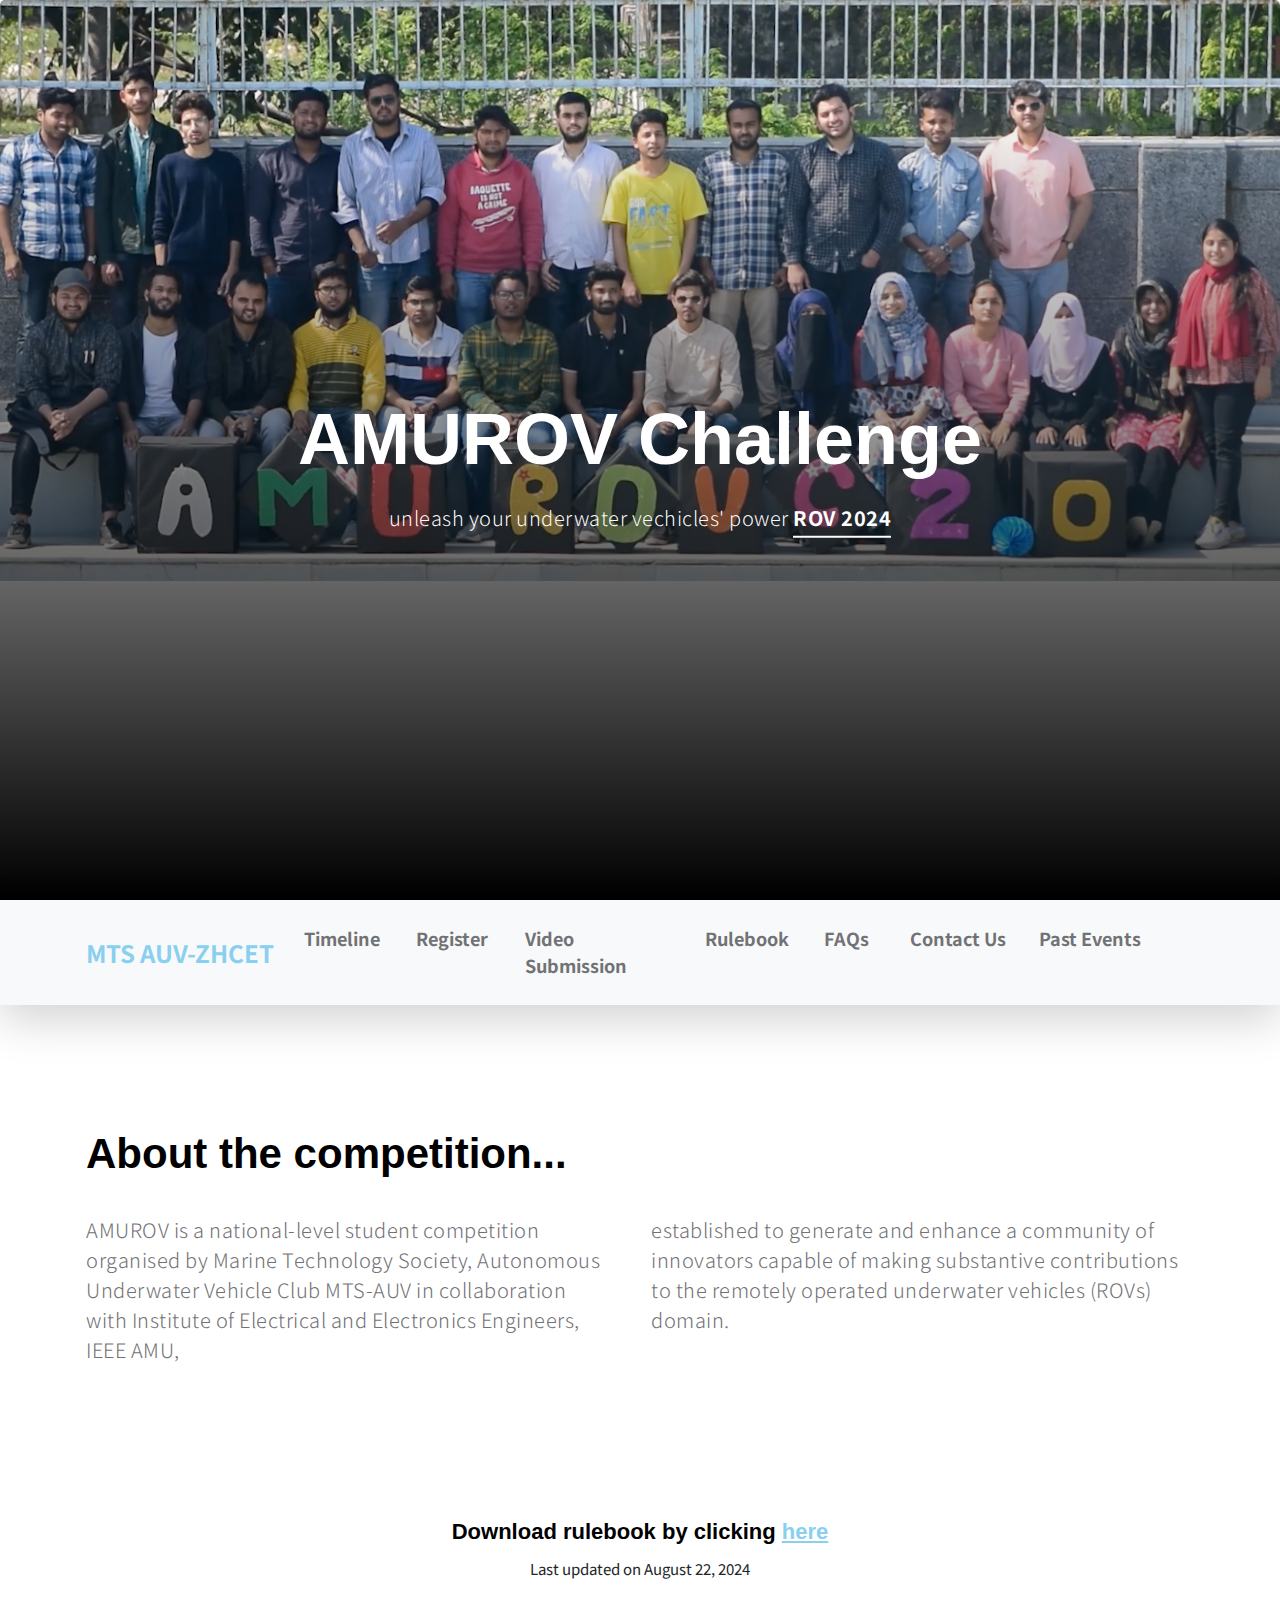
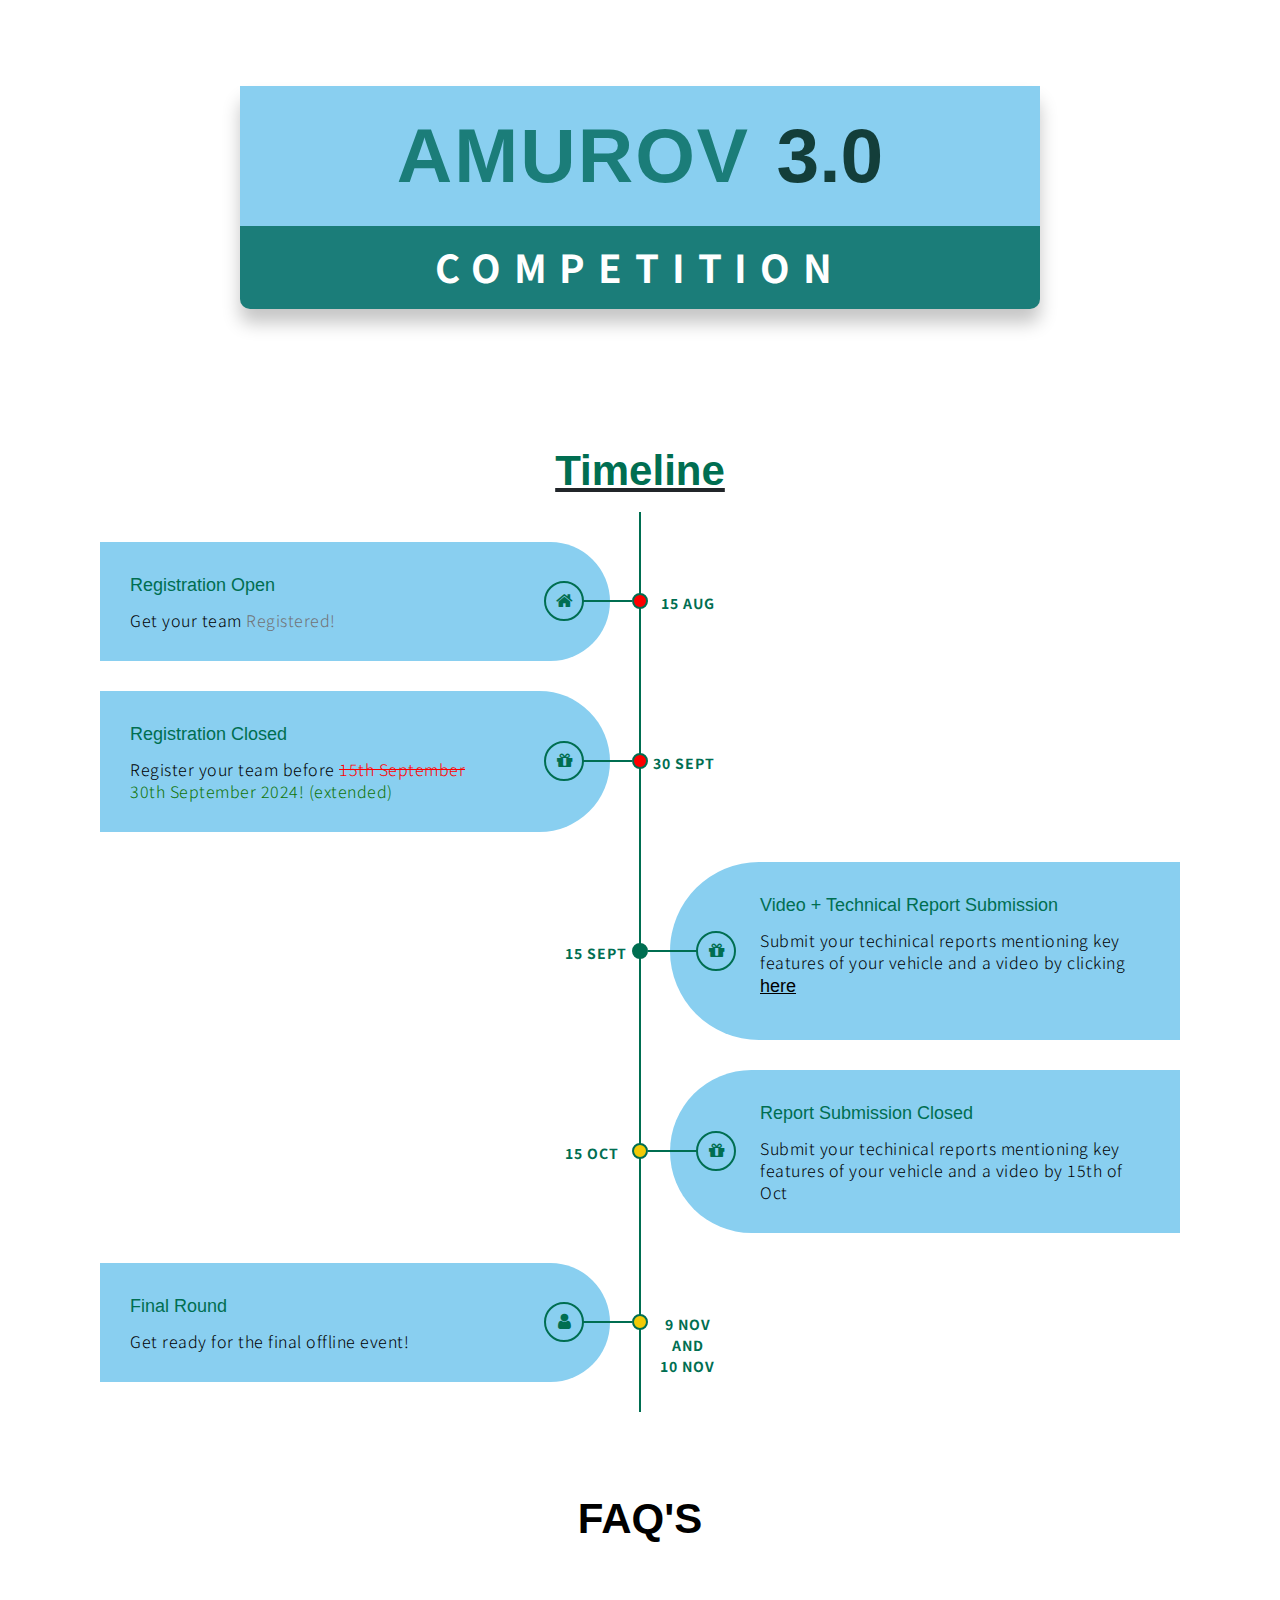
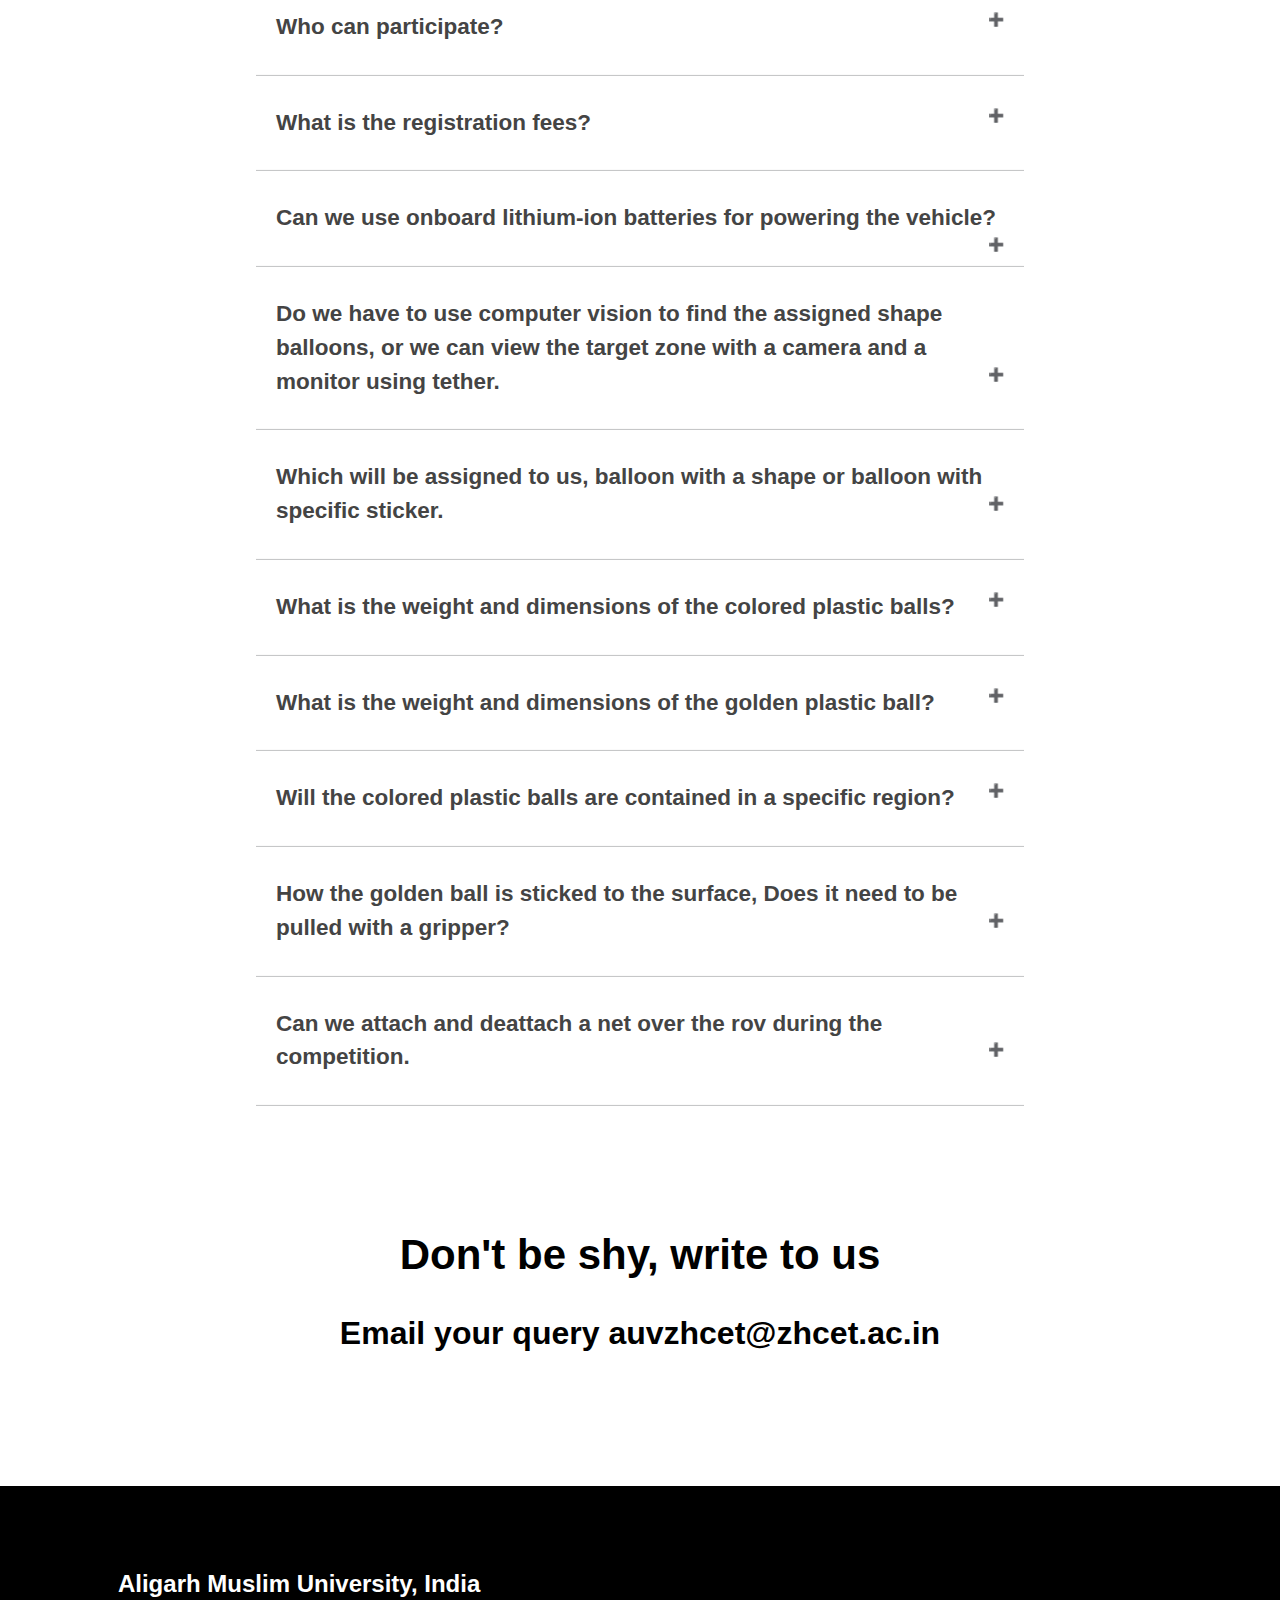
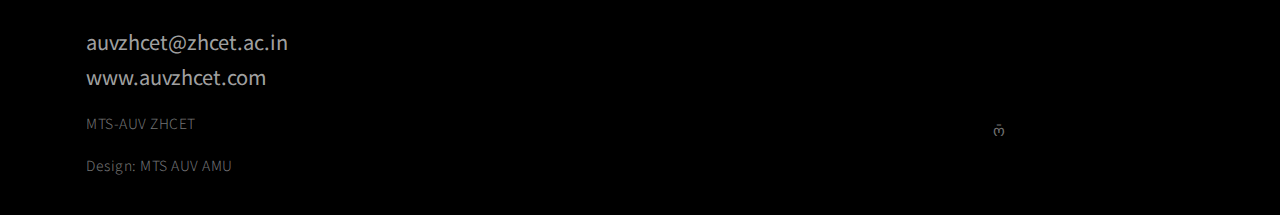
==== commit af93bbe1: "update: timeline" ====
--- a/index.html
+++ b/index.html
@@ -380,7 +380,7 @@
             </u>
 
             <div class="timeline">
-                <div class="container15 left">
+                <div class="container15 left done">
                     <div class="date">15 Aug</div>
                     <i class="icon fa fa-home"></i>
                     <div class="content">
@@ -391,7 +391,7 @@
                         </p>
                     </div>
                 </div>
-                <div class="container15 left">
+                <div class="container15 left done">
                     <div class="date">30 Sept </div>
                     <i class="icon fa fa-gift"></i>
                     <div class="content">
@@ -417,7 +417,7 @@
                         </p>
                     </div>
                 </div>
-                <div class="container15 right">
+                <div class="container15 right coming">
                     <div class="date">15 Oct</div>
                     <i class="icon fa fa-gift"></i>
                     <div class="content">
@@ -427,7 +427,7 @@
                         </p>
                     </div>
                 </div>
-                <div class="container15 left">
+                <div class="container15 left coming">
                     <div class="date">      9 Nov<br>and <br> 10 Nov </div>
                     <i class="icon fa fa-user"></i>
                     <div class="content">
--- a/style.css
+++ b/style.css
@@ -64,10 +64,22 @@
   height: 16px;
   top: calc(50% - 8px);
   right: -8px;
-  background: #ffffff;
+  /* background: #ffffff; */
   border: 2px solid #006e51;
   border-radius: 16px;
   z-index: 1;
+}
+
+.container15::after{
+  background: #006e51;
+}
+
+.container15.done::after {
+  background: red;
+}
+
+.container15.coming::after {
+  background: rgb(242, 202, 6);
 }
 
 .container15.right::after {
@@ -496,23 +508,23 @@
 
 .banner .amurov {
   font-weight: bold;
-  font-size: 8vw;
+  font-size: 6vw;
   color: #1b7d79;
   letter-spacing: 2px;
 }
 
 .banner .version {
   font-weight: bold;
-  font-size: 8vw;
+  font-size: 6vw;
   margin-left: 5px;
   color: #133e3a;
 }
 
 .banner .competition {
   padding: 1vw;
-  font-size: 4vw;
+  font-size: 3vw;
   color: #fff;
-  letter-spacing: 2vw;
+  letter-spacing: 1vw;
   font-weight: bold;
 }
 
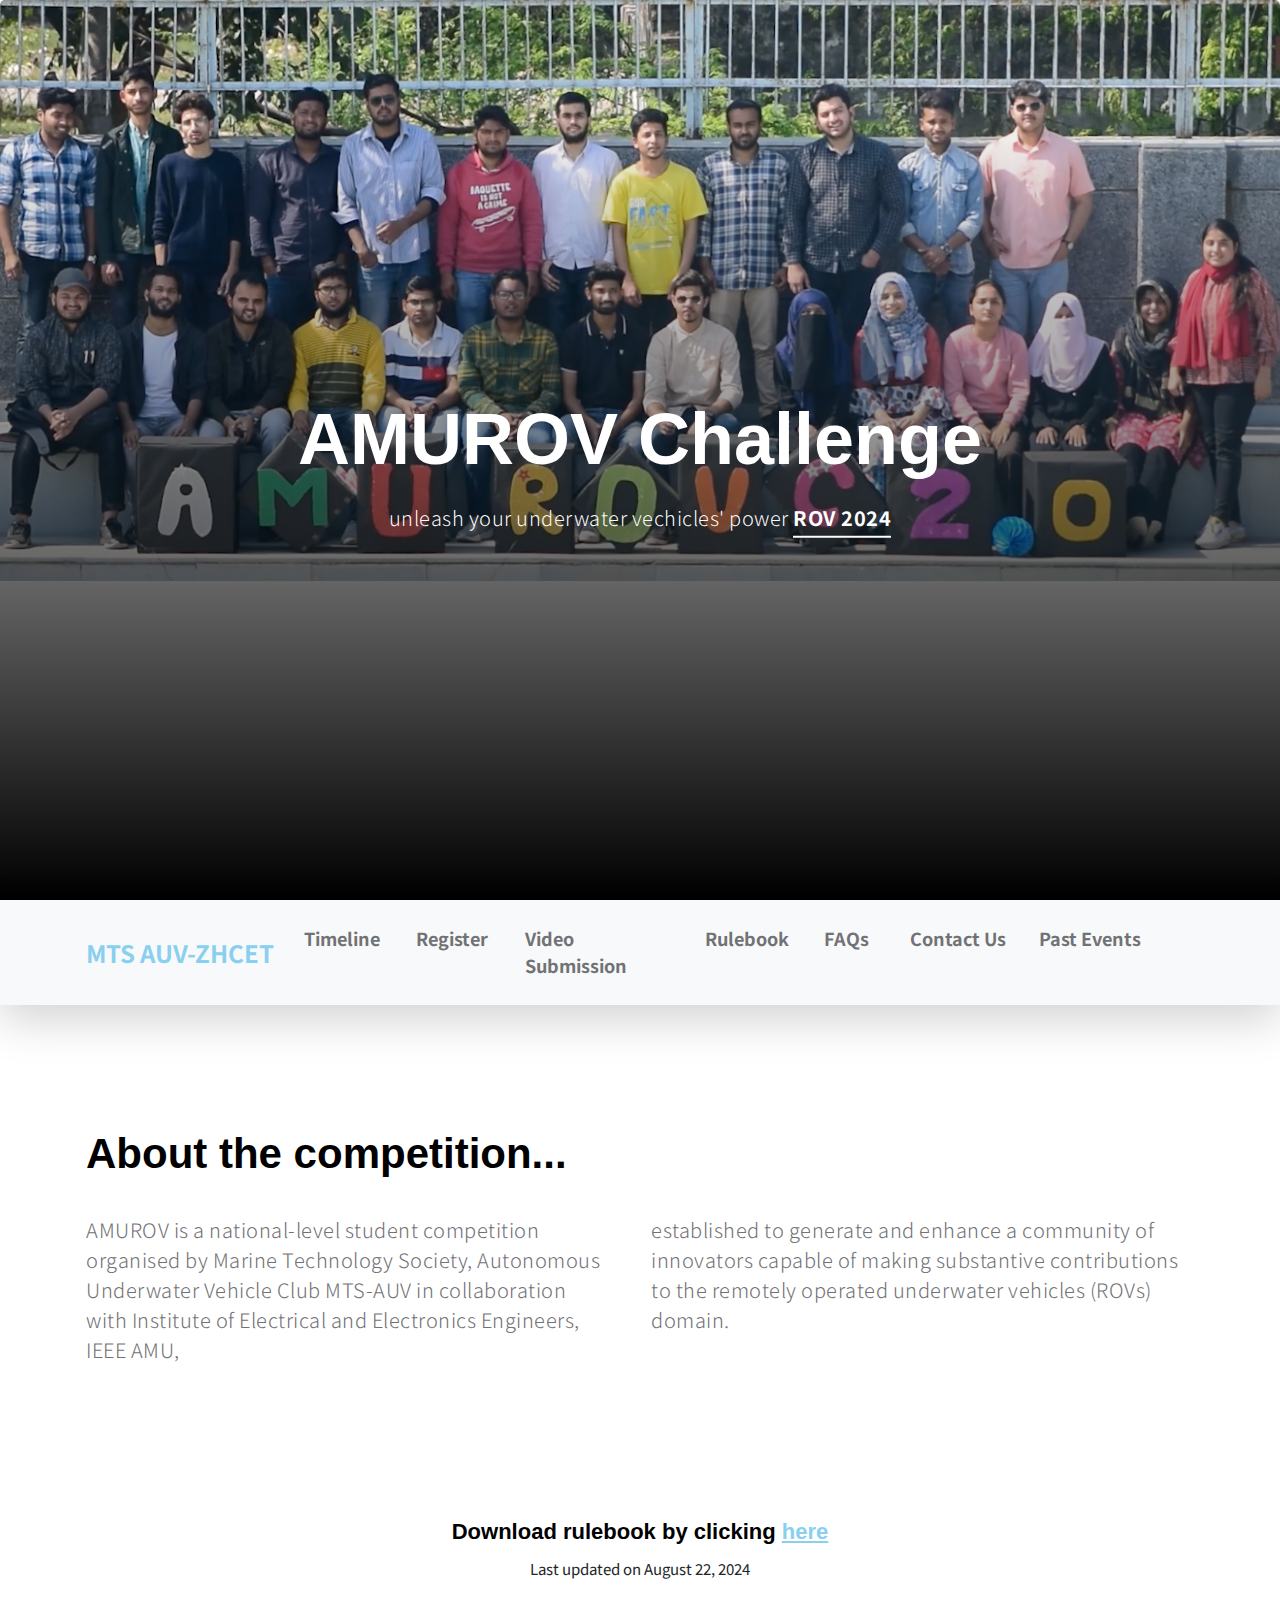
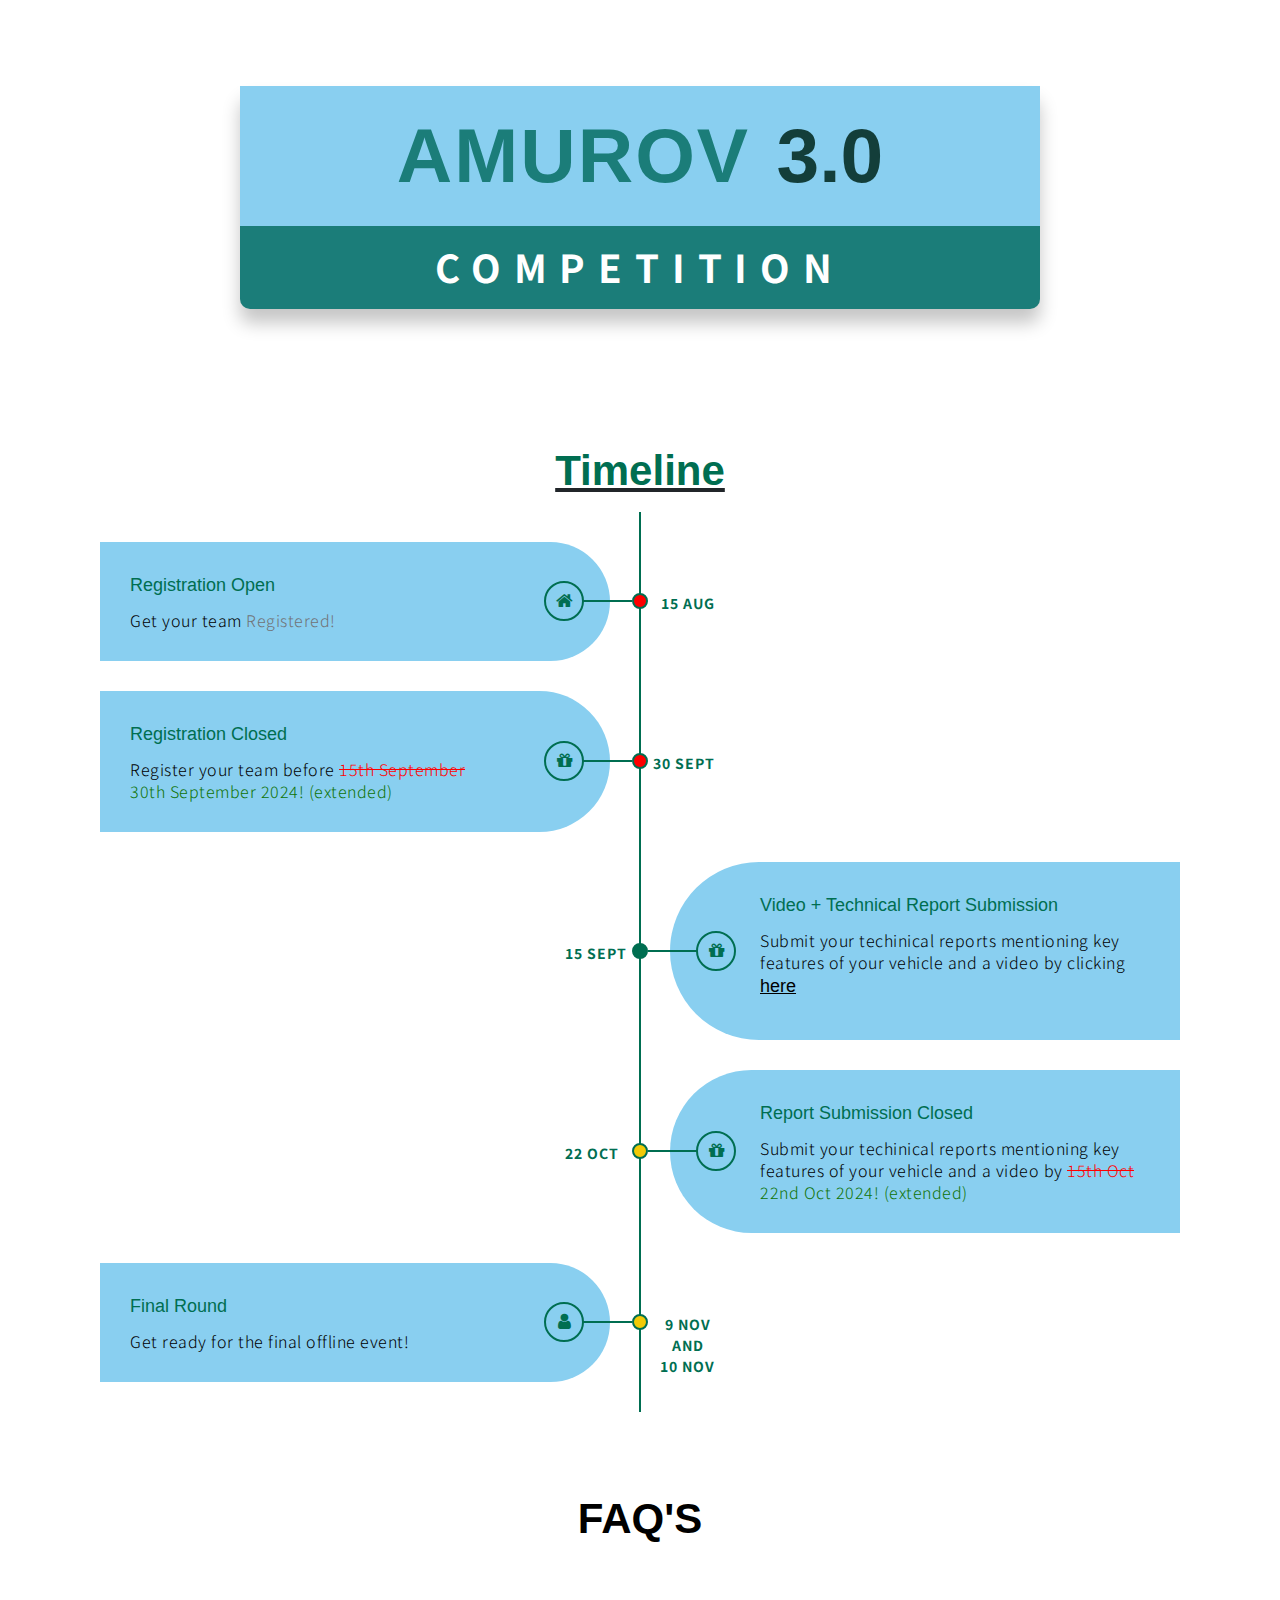
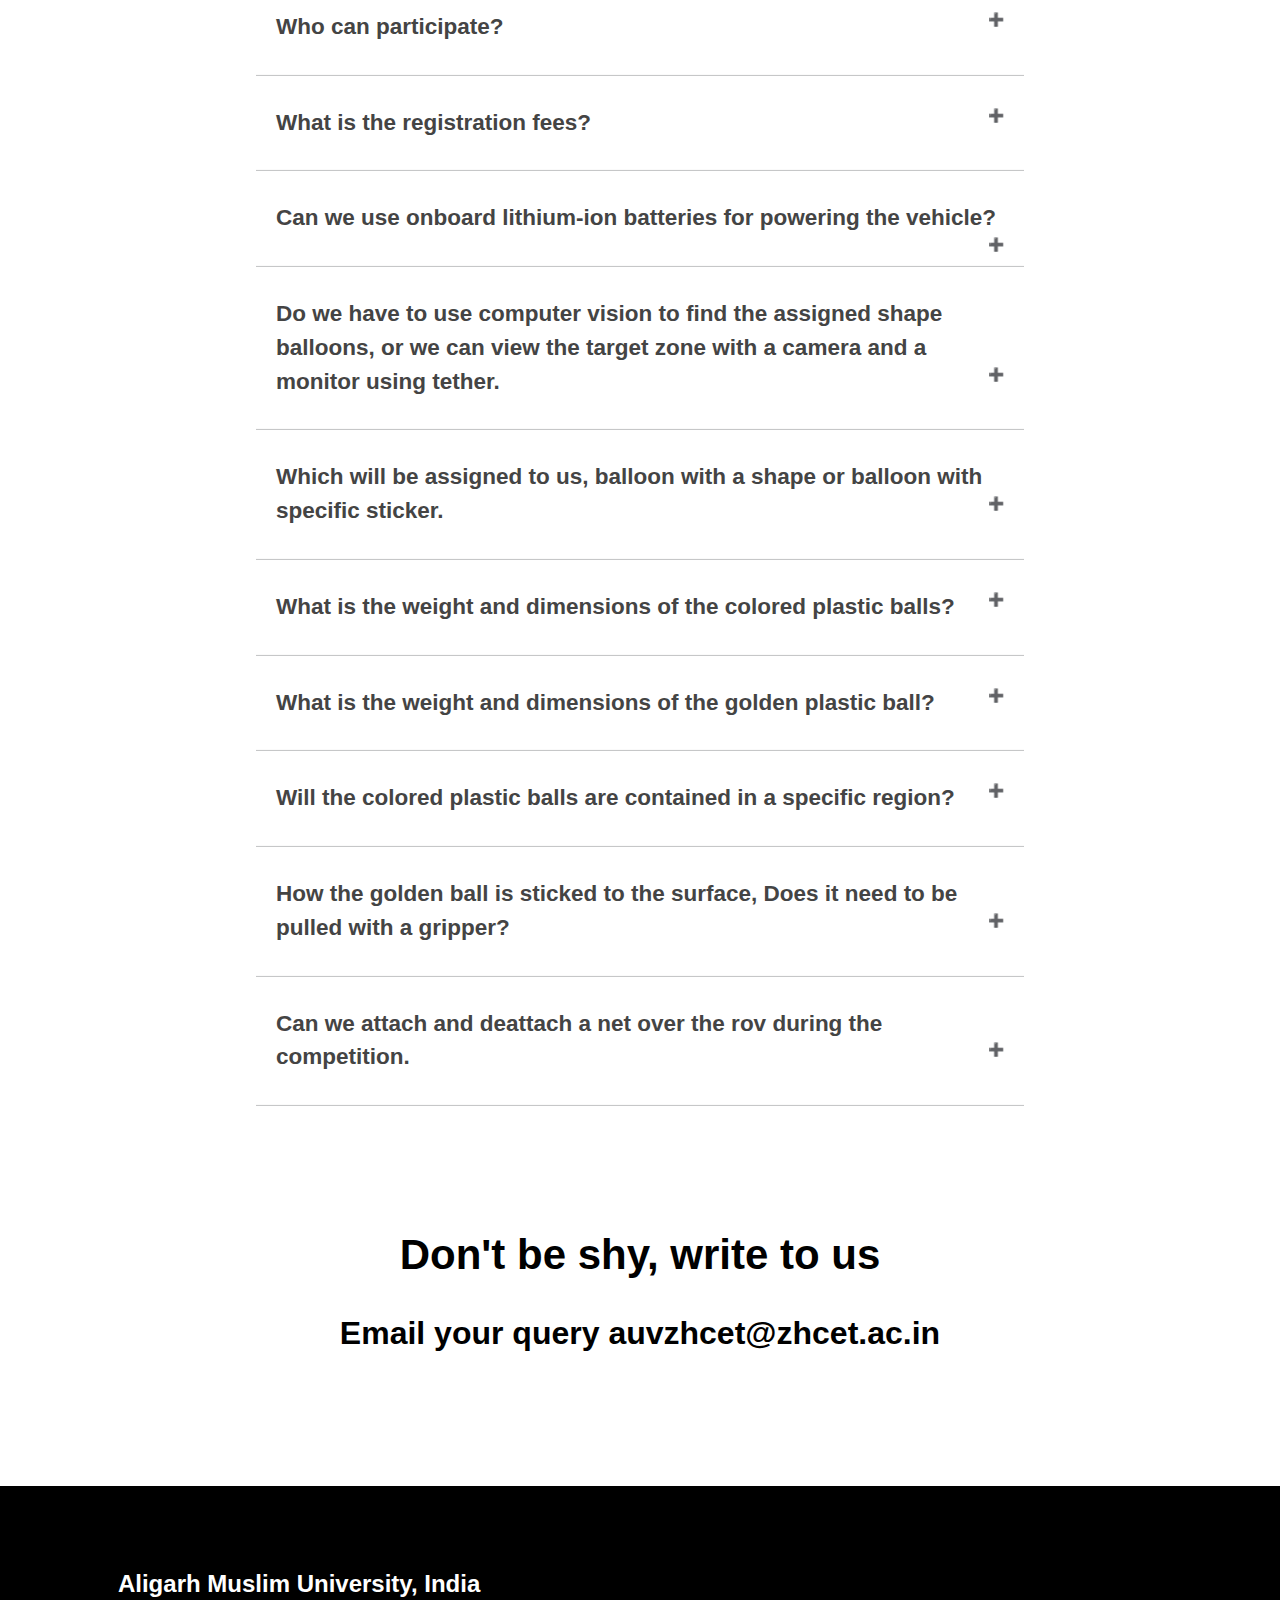
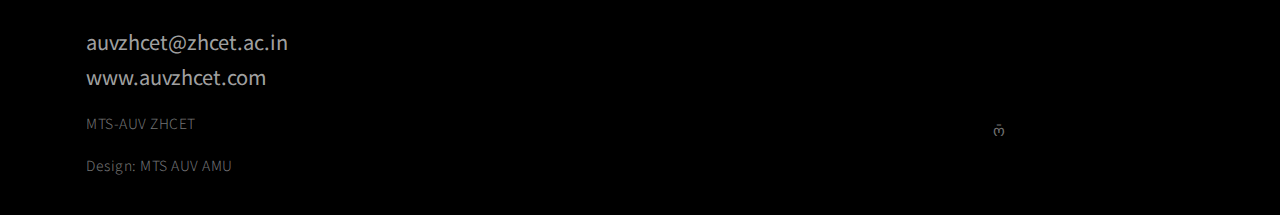
==== commit 34e05179: "update: video submission date" ====
--- a/index.html
+++ b/index.html
@@ -418,12 +418,15 @@
                     </div>
                 </div>
                 <div class="container15 right coming">
-                    <div class="date">15 Oct</div>
+                    <div class="date">22 Oct</div>
                     <i class="icon fa fa-gift"></i>
                     <div class="content">
                         <h2>Report Submission Closed</h2>
                         <p>
-                            Submit your techinical reports mentioning key features of your vehicle and a video by 15th of Oct
+                            Submit your techinical reports mentioning key features of your vehicle and a video by <del style="color: red;">15th Oct</del><br>
+                            <p style="color: #0f7306;">
+                                22nd Oct 2024! (extended)
+                            </p>
                         </p>
                     </div>
                 </div>
